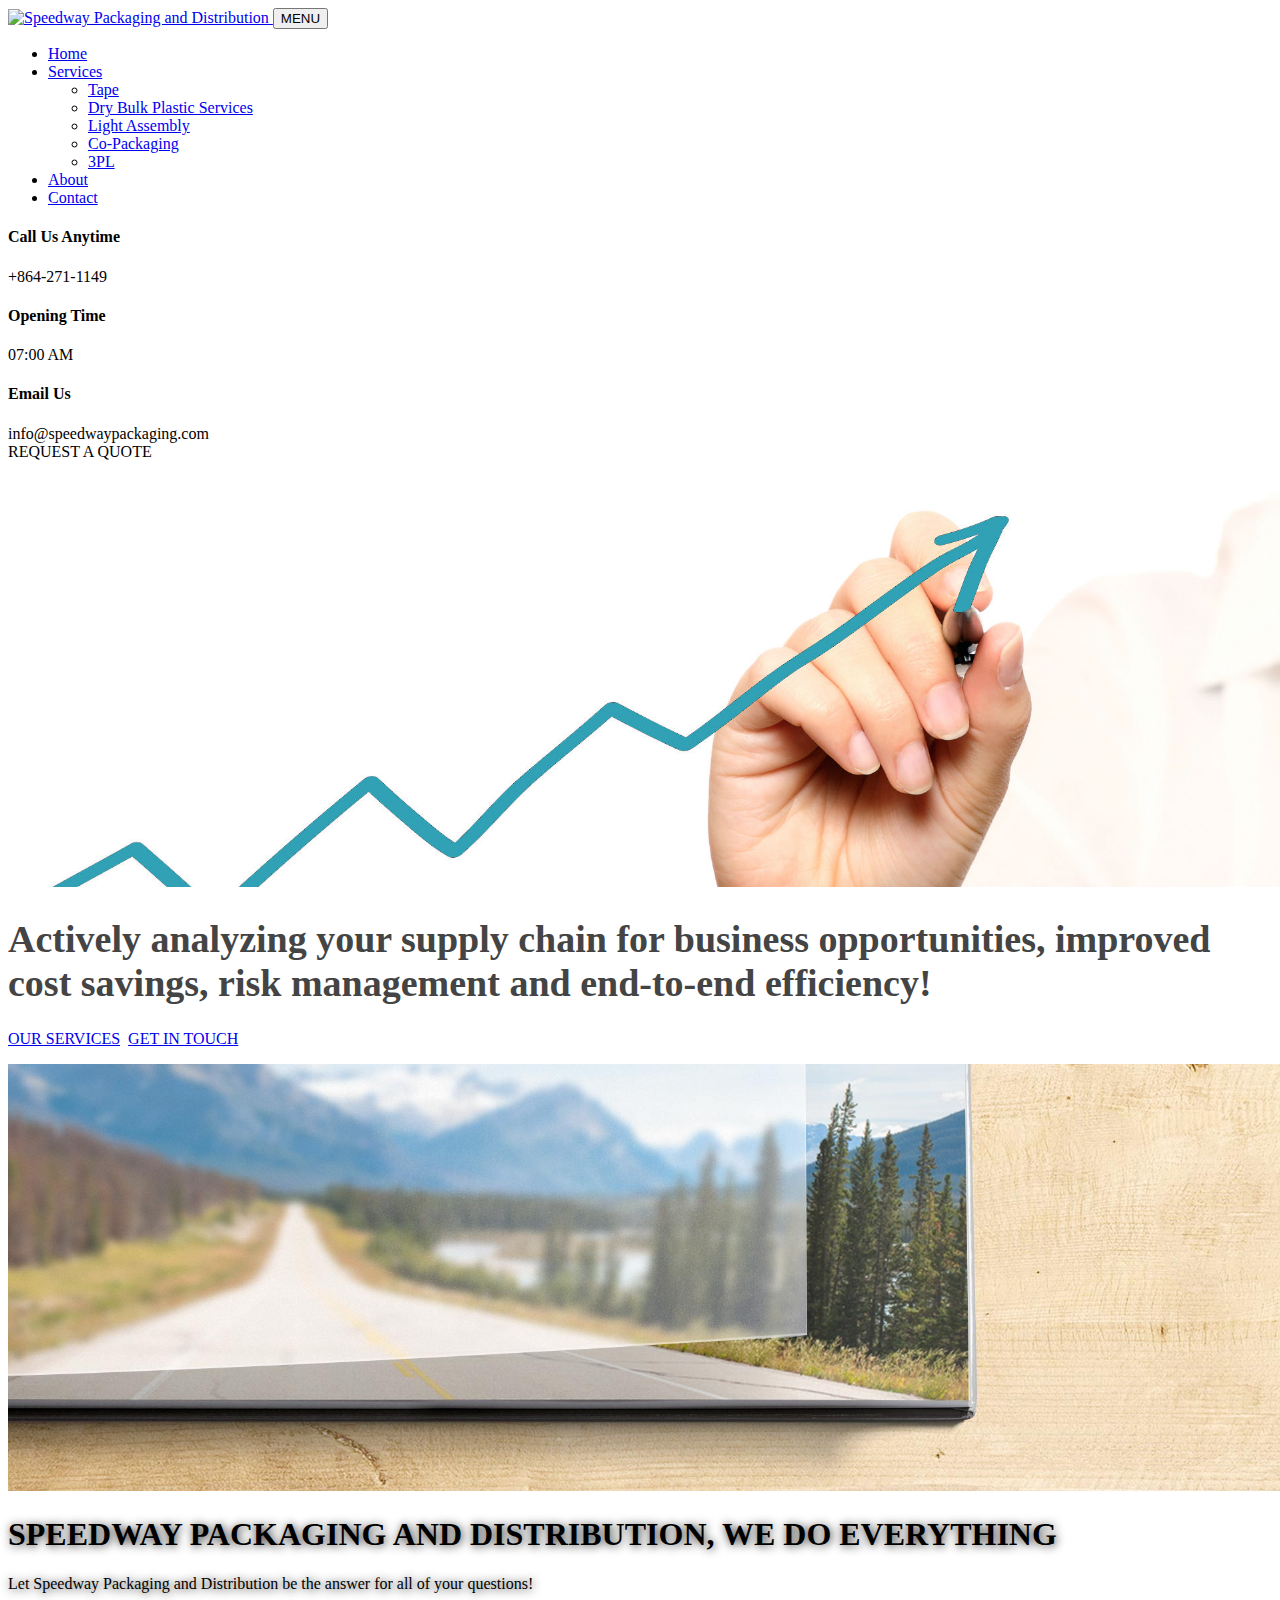
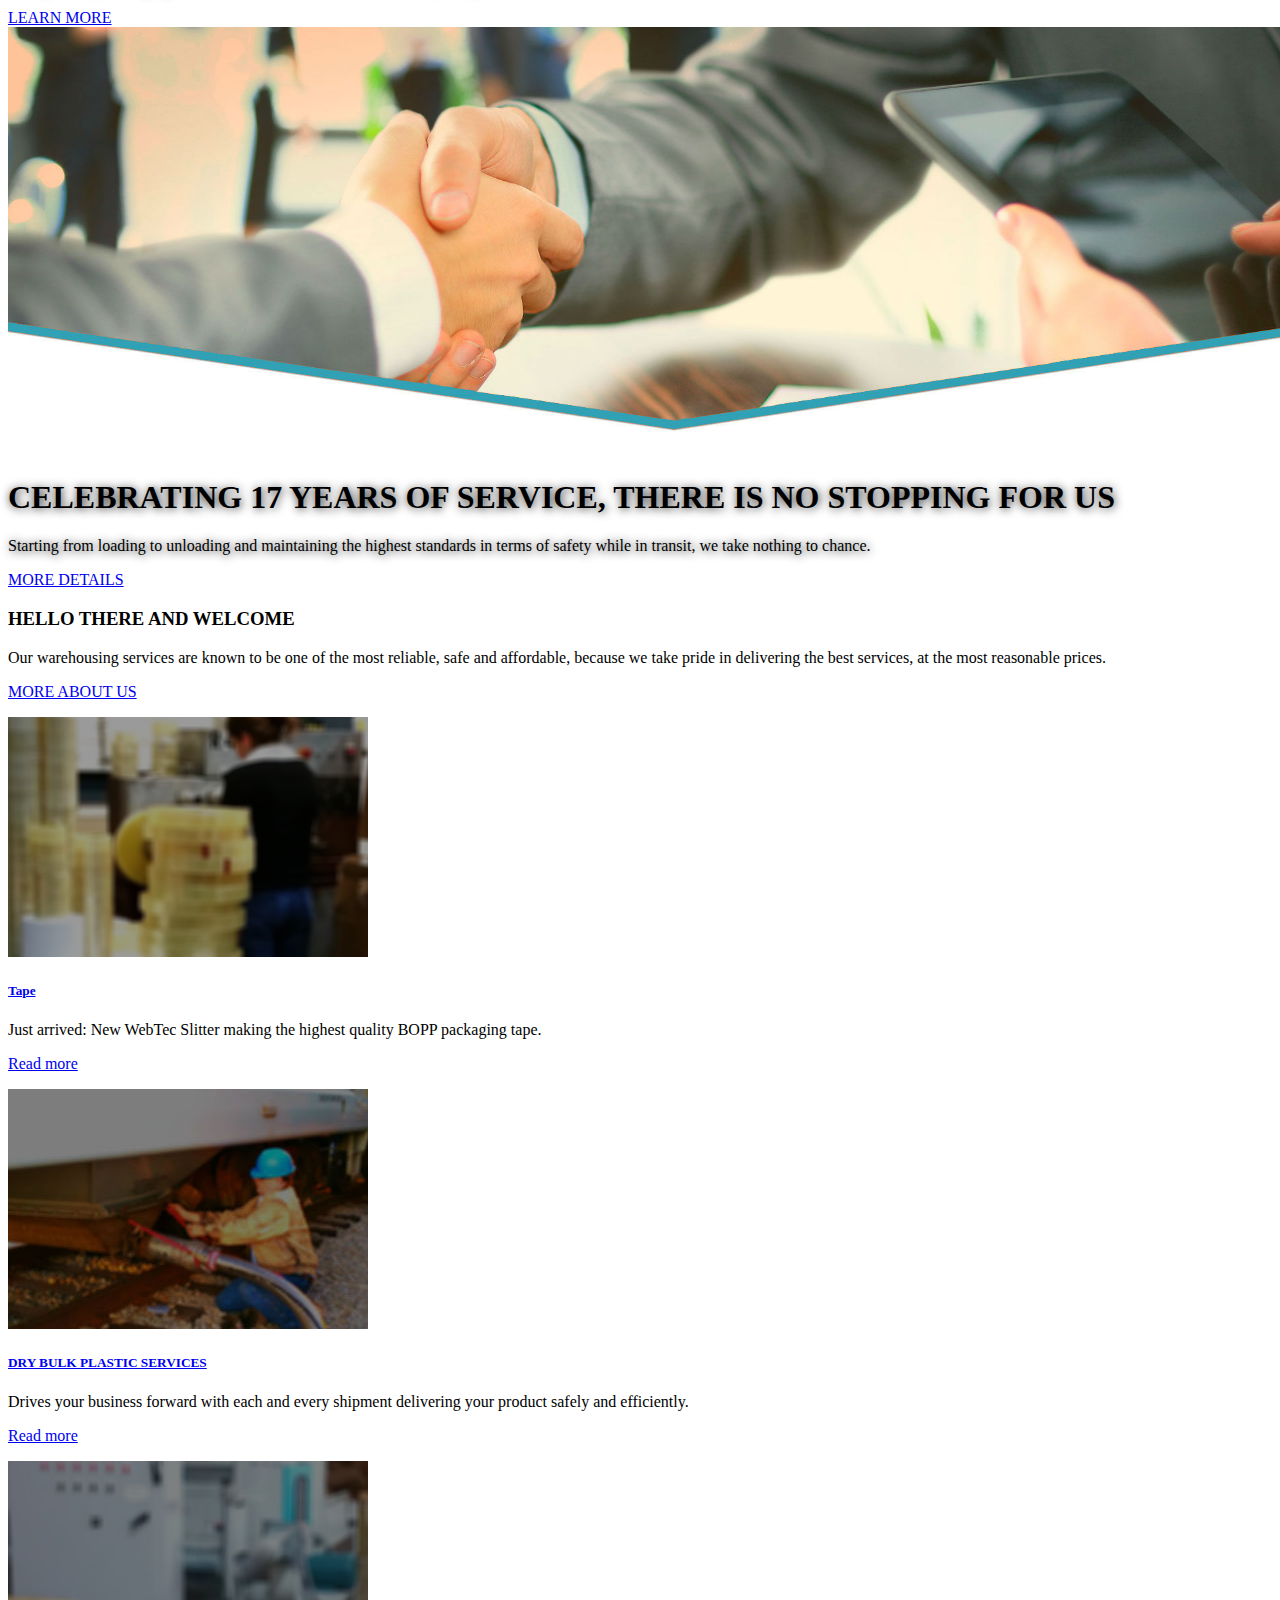
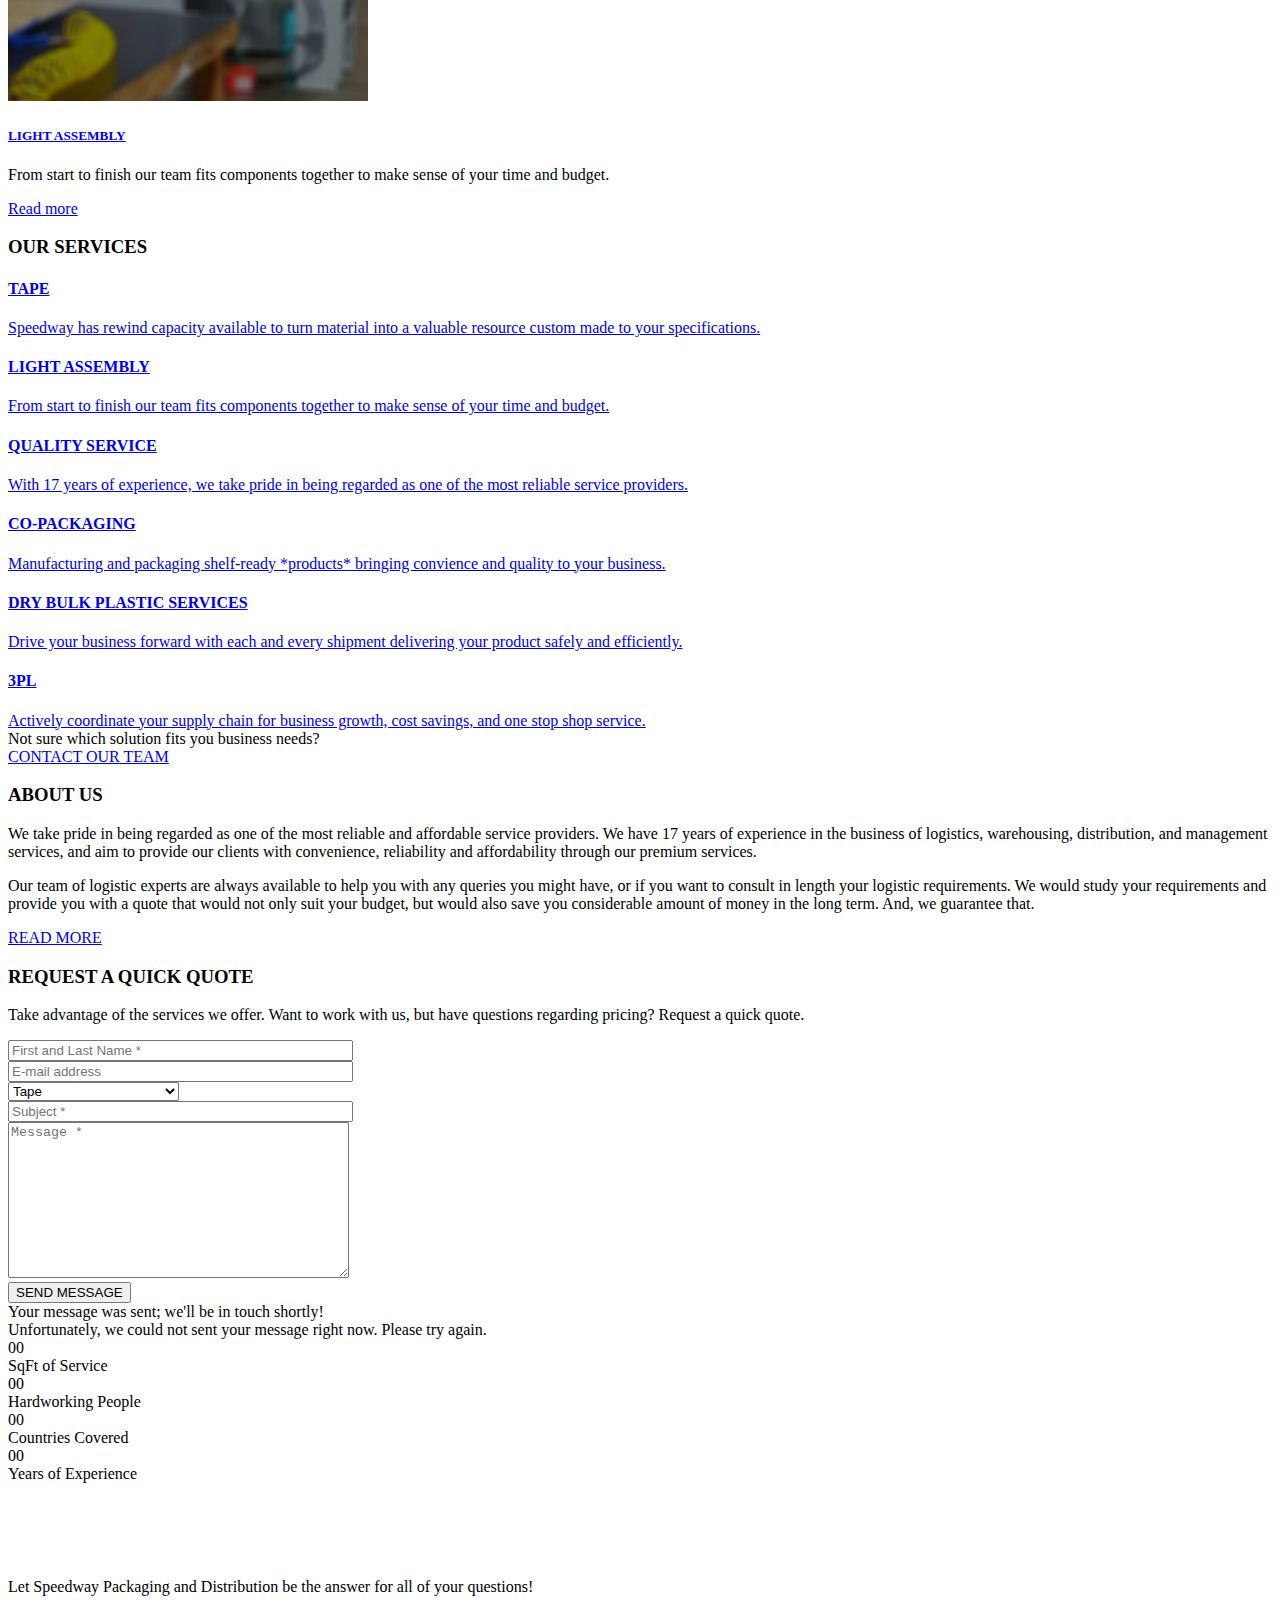
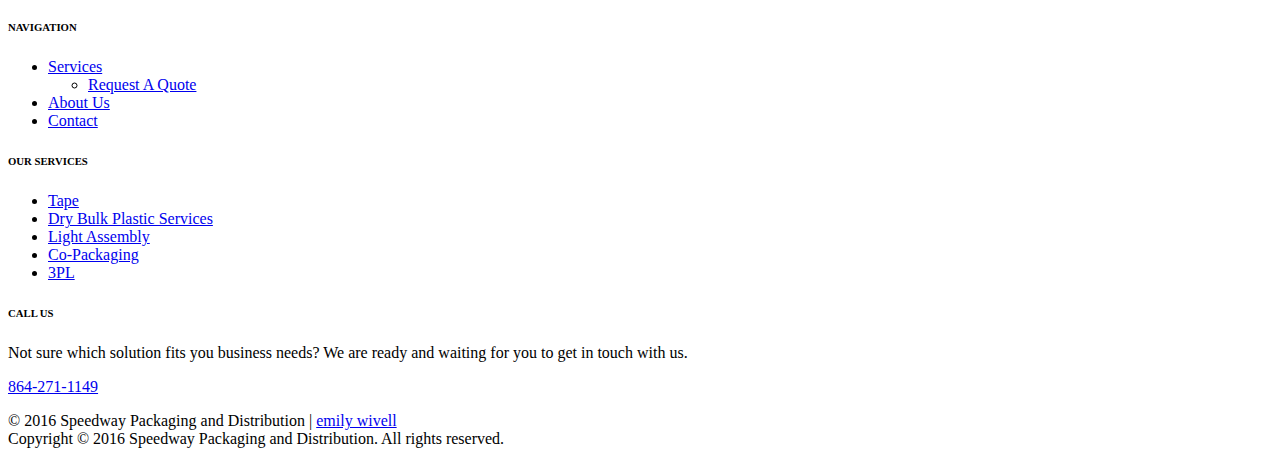
==== index.html @ 32e73dd8 "updates to content and image resizing" ====
<!DOCTYPE html>
<html lang="en">
<head>
    <meta charset="utf-8">
    <meta http-equiv="X-UA-Compatible" content="IE=edge">
    <meta name="viewport" content="width=device-width, initial-scale=1">

    <title>Speedway | Packaging and Distribution Center - South Carolina</title>

    <link href="css/style.css" rel="stylesheet">
	   <link href="css/magnific-popup.css" rel="stylesheet">
	    <link href="//fonts.googleapis.com/css?family=Roboto%3A400%2C700%7CSource+Sans+Pro%3A700%2C900&amp;subset=latin" rel="stylesheet">

	     <script src="js/modernizr.custom.24530.js" type="text/javascript"></script>

	      <link rel="shortcut icon" href="images/favicon-square.png">

<script>

	var mapMarkers = [
		{
			"id": "1",
			"title": "Speedway",
			"address": "1221 S Batesville Rd, Greer, SC 29650",
			"custompinimage": "images/map-marker.png"
		}
	]
	</script>

</head>
<body>

	<div class="boxed-container">
		<div class="header_container">
			<div class="container">
				<header class="header">
					<div class="header__logo">
						<a href="index.html">
							<img class="img-responsive" srcset="images/logo-icon.png" alt="Speedway Packaging and Distribution" src="images/logo-icon.png">
						</a>
						<button data-target="#cargopress-navbar-collapse" data-toggle="collapse" class="navbar-toggle" type="button">
							<span class="navbar-toggle__text">MENU</span>
							<span class="navbar-toggle__icon-bar">
								<span class="icon-bar"></span>
								<span class="icon-bar"></span>
								<span class="icon-bar"></span>
							</span>
						</button>
					</div>
					<div class="header__navigation">
						<nav class="collapse navbar-collapse" id="cargopress-navbar-collapse">
							<ul class="main-navigation js-main-nav js-dropdown">
                <li><a href="index.html">Home</a></li>
								<li class="menu-item-has-children">
									<a href="services-speedway-packaging-distribution-sc.html">Services</a>
									<ul role="menu" class="sub-menu">
										<li><a href="tape-services-speedway-packaging-distribution-sc.html">Tape</a></li>
										<li><a href="dry-bulk-plastic-services-speedway-packaging-distribution-sc.html">Dry Bulk Plastic Services</a></li>
										<li><a href="light-assembly-service-speedway-packaging-distribution-sc.html">Light Assembly</a></li>
										<li><a href="co-packaging-service-speedway-packaging-distribution-sc.html">Co-Packaging</a></li>
										<li><a href="3pl-service-speedway-packaging-distribution-sc.html">3PL</a></li>
									</ul>
								</li>
								<li><a href="about-us-speedway-packaging-distribution-sc.html">About</a></li>
								<li><a href="contact.html">Contact</a></li>
							</ul>
						</nav>
					</div>
					<div class="header__widgets">
						<div class="widget-icon-box">
							<div class="icon-box">
								<i class="fa fa-headphones"></i>
								<h4 class="icon-box__title">Call Us Anytime</h4>
								<span class="icon-box__subtitle">+864-271-1149</span>
							</div>
						</div>
						<div class="widget-icon-box">
							<div class="icon-box">
								<i class="fa fa-clock-o"></i>
								<h4 class="icon-box__title">Opening Time</h4>
								<span class="icon-box__subtitle">07:00 AM</span>
							</div>
						</div>
						<div class="widget-icon-box">
							<div class="icon-box">
								<i class="fa fa-envelope-o"></i>
								<h4 class="icon-box__title">Email Us</h4>
								<span class="icon-box__subtitle">info@speedwaypackaging.com</span>
							</div>
						</div>
						<a target="_self" class="btn btn-info" id="button_requestQuote">REQUEST A QUOTE</a>
					</div>
					<div class="header__navigation-widgets">
						<a target="_blank" href="https://www.facebook.com/" class="social-icons__link"><i class="fa fa-facebook"></i></a>
						<a target="_blank" href="https://twitter.com/" class="social-icons__link"><i class="fa fa-twitter"></i></a>
						<a target="_blank" href="https://www.youtube.com/" class="social-icons__link"><i class="fa fa-youtube"></i></a>
					</div>
				</header>
			</div>
		</div>

		<div class="jumbotron jumbotron--with-captions">
			<div data-interval="5000" data-ride="carousel" id="headerCarousel" class="carousel slide">
				<div class="carousel-inner">
					<div class="item">
						<img alt="SecondUNBEATABLE TRUCKING AND TRANSPORT SERVICES" sizes="100vw" srcset="images/logistics.jpg 1920w, images/logistics.jpg 425w" src="images/logistics.jpg">
						<div class="container">
							<div class="jumbotron-content">
								<div class="jumbotron-content__title">
									<h1 style="color:#444;font-size: 38px;">Actively analyzing your supply chain for business opportunities, improved cost savings, risk management and end-to-end efficiency!</h1>
								</div>
								<div class="jumbotron-content__description">
									<p class="p1">
										<!-- <span class="s1" style="text-shadow:1px 1px 10px #222;">Starting from loading to unloading and maintaining the highest standards in terms of safety while in transit, we take nothing to chance.</span> -->
									</p>
									<p>
										<a target="_self" href="services-speedway-packaging-distribution-sc.html" class="btn btn-primary">OUR SERVICES</a> &nbsp;<a target="_self" href="contact.html" class="btn btn-primary">GET IN TOUCH</a>
									</p>
									<div class="w69b-screencastify-mouse"></div>
								</div>
							</div>
						</div>
					</div>

					<div class="item">
						<img alt="CRANE TO TRAIN, WE DO EVERYTHING" sizes="100vw" srcset="images/backgroundoption3.jpg 1920w, images/backgroundoption3.jpg 425w" src="images/backgroundoption3.jpg">
						<div class="container">
							<div class="jumbotron-content">
								<div class="jumbotron-content__title">
									<h1 style="text-shadow:1px 1px 10px #222;">SPEEDWAY PACKAGING AND DISTRIBUTION, WE DO EVERYTHING</h1>
								</div>
								<div class="jumbotron-content__description">
									<p class="p1">
										<span class="s1" style="text-shadow:1px 1px 10px #222;">Let Speedway Packaging and Distribution be the answer for all of your questions!</span>
									</p>
									<a target="_self" href="about-us-speedway-packaging-distribution-sc.html" class="btn btn-primary">LEARN MORE</a>
									<div class="w69b-screencastify-mouse"></div>
								</div>
							</div>
						</div>
					</div>

					<div class="item active">
						<img alt="FirstGROUND OR AIR, THERE IS NO STOPPING FOR US" sizes="100vw" srcset="images/handshake-homepage.jpg 1920w, images/handshake-homepage.jpg 425w" src="images/handshake-homepage.jpg">
						<div class="container">
							<div class="jumbotron-content">
								<div class="jumbotron-content__title">
									<h1 style="text-shadow:1px 1px 10px #222;">CELEBRATING 17 YEARS OF SERVICE, THERE IS NO STOPPING FOR US</h1>
								</div>
								<div class="jumbotron-content__description">
									<p class="p1">
										<span class="s1" style="text-shadow:1px 1px 10px #222;">Starting from loading to unloading and maintaining the highest standards in terms of safety while in transit, we take nothing to chance.</span>
									</p>
									<a target="_self" href="about-us-speedway-packaging-distribution-sc.html" class="btn btn-primary">MORE DETAILS</a>
									<div class="w69b-screencastify-mouse"></div>
								</div>
							</div>
						</div>
					</div>
				</div>

				<div class="container">
					<a data-slide="prev" role="button" href="#headerCarousel" class="left jumbotron__control">
						<i class="fa  fa-caret-left"></i>
					</a>
					<a data-slide="next" role="button" href="#headerCarousel" class="right jumbotron__control">
						<i class="fa  fa-caret-right"></i>
					</a>
				</div>
			</div>
		</div>

		<div class="container" role="main">
			<div class="row jumbotron-overlap first">
				<div class="col-sm-3">
					<div class="featured-widget">
						<h3 class="widget-title">HELLO THERE AND WELCOME</h3>
						<p>
							Our warehousing services are known to be one of the most reliable, safe and affordable, because we take pride in delivering the best services, at the most reasonable prices.
						</p>
						<p>
							<a class="read-more" href="about-us-speedway-packaging-distribution-sc.html">MORE ABOUT US</a>
						</p>
					</div>
				</div>

				<div class="col-sm-3">
					<a href="tape-services-speedway-packaging-distribution-sc.html">
						<img alt="Tape" class="post-image" sizes="(min-width: 781px) 360px, calc(100vw - 30px)" srcset="images/Tape-dark-360X240.png 360w, images/Tape-dark-848X480.png 848w" src="images/Tape-dark-360X240.png">
					</a>
					<h5 class="page-box__title"><a href="tape-services-speedway-packaging-distribution-sc.html">Tape</a></h5>
					<p>
						 Just arrived:&nbsp;New WebTec Slitter making the highest quality BOPP packaging tape. <!--or if you want to consult in length your logistic requirements. We would study your requirements and provide you with a quote that would not only suit your … -->
					</p>
					<p>
						<a class="read-more" href="tape-services-speedway-packaging-distribution-sc.html">Read more</a>
					</p>
				</div>

				<div class="col-sm-3">
					<a href="dry-bulk-plastic-services-speedway-packaging-distribution-sc.html">
						<img alt="Logistic Service" class="post-image" sizes="(min-width: 781px) 360px, calc(100vw - 30px)" srcset="images/drybulk-dark-360X240.jpg 360w, images/drybulk-dark-848X480.jpg 848w" src="images/drybulk-dark-360X240.jpg">
					</a>
					<h5 class="page-box__title"><a href="dry-bulk-plastic-services-speedway-packaging-distribution-sc.html">DRY BULK PLASTIC SERVICES</a></h5>
					<p>
            Drives your business forward with each and every shipment delivering your product safely and efficiently.
						<!-- We provide logistic services in the nation, whether it is freight transportation, supply chain solutions, warehousing and distribution, customer resource area services, customs, security and insurance, temperature controlled logistics, industry … -->
					</p>
					<p>
						<a class="read-more" href="dry-bulk-plastic-services-speedway-packaging-distribution-sc.html">Read more</a>
					</p>
				</div>

				<div class="col-sm-3">
					<a href="light-assembly-service-speedway-packaging-distribution-sc.html">
						<img alt="Light Assembly" class="post-image" sizes="(min-width: 781px) 360px, calc(100vw - 30px)" srcset="images/assembly-360X240.png 360w, images/assembly-848X480.png 848w" src="images/assembly-360X240.png">
					</a>
					<h5 class="page-box__title"><a href="light-assembly-service-speedway-packaging-distribution-sc.html">LIGHT ASSEMBLY</a></h5>
					<p>
            From start to finish our team fits components together to make sense of your time and budget.
						<!-- We take pride in catering to a broad range of clientele throughout the country with our warehousing services, which is comprehensive, reliable and flexible &ndash; qualities that are essential to help businesses in this market. Our experienced experts … -->
					</p>
					<p>
						<a class="read-more" href="light-assembly-service-speedway-packaging-distribution-sc.html">Read more</a>
					</p>
				</div>
			</div>

			<div class="row">
				<div class="col-sm-12">
					<h3 class="widget-title big lined">
						<span>OUR SERVICES</span>
					</h3>
				</div>
			</div>

			<div class="row">
				<div class="col-sm-4">
					<div class="widget_pw_icon_box margin-bottom-30">
						<a target="_self" href="tape-services-speedway-packaging-distribution-sc.html" class="icon-box">
							<i class="fa fa-dropbox"></i>
							<h4 class="icon-box__title">TAPE</h4>
              <span class="icon-box__subtitle">Speedway has rewind capacity available to turn material into a valuable resource custom made to your specifications.</span>
							<!-- <span class="icon-box__subtitle">We can package and store your things.</span> -->
						</a>
					</div>

					<div class="widget_pw_icon_box margin-bottom-30">
						<a target="_self" href="light-assembly-service-speedway-packaging-distribution-sc.html" class="icon-box">
							<i class="fa fa-archive"></i>
							<h4 class="icon-box__title">LIGHT ASSEMBLY</h4>
              <span class="icon-box__subtitle">From start to finish our team fits components together to make sense of your time and budget.</span>
						</a>
					</div>
				</div>

				<div class="col-sm-4">
					<div class="widget_pw_icon_box margin-bottom-30">
						<a target="_self" href="services-speedway-packaging-distribution-sc.html" class="icon-box">
							<i class="fa fa-truck"></i>
							<h4 class="icon-box__title">QUALITY SERVICE</h4>
              <span class="icon-box__subtitle">With 17 years of experience, we take pride in being regarded as one of the most reliable service providers.</span>
              <!-- <span class="icon-box__subtitle">We have top notch security and loads of space. Store your stuff at our warehouse.</span> -->
							<!-- <span class="icon-box__subtitle">Let us transport your things from point A to point B fast and securely. </span> -->
						</a>
					</div>

					<div class="widget widget_pw_icon_box margin-bottom-30">
						<a target="_self" href="co-packaging-service-speedway-packaging-distribution-sc.html" class="icon-box">
							<i class="fa fa-home"></i>
							<h4 class="icon-box__title">CO-PACKAGING</h4>
              <span class="icon-box__subtitle">Manufacturing and packaging shelf-ready *products* bringing convience and quality to your business. </span>
							<!-- <span class="icon-box__subtitle">Do you need something delivered? We are what you are looking for! </span> -->
						</a>
					</div>
				</div>

				<div class="col-sm-4">
					<div class="widget_pw_icon_box margin-bottom-30">
						<a target="_self" href="dry-bulk-plastic-services-speedway-packaging-distribution-sc.html" class="icon-box">
							<i class="fa fa-globe"></i>
							<h4 class="icon-box__title">DRY BULK PLASTIC SERVICES</h4>
							<span class="icon-box__subtitle">Drive your business forward with each and every shipment delivering your product safely and efficiently. </span>
						</a>
					</div>

					<div class="widget_pw_icon_box margin-bottom-30">
						<a target="_self" href="3pl-service-speedway-packaging-distribution-sc.html" class="icon-box">
							<i class="fa fa-road"></i>
							<h4 class="icon-box__title">3PL</h4>
							<span class="icon-box__subtitle">Actively coordinate your supply chain for business growth, cost savings, and one stop shop service.</span>
						</a>
					</div>
				</div>
			</div>
		</div>

		<div class="cta margin-bottom-60">
			<div class="container">
				<div class="row">
					<div class="col-md-12">
						<div class="call-to-action">
							<div class="call-to-action__text">
								Not sure which solution fits you business needs?
							</div>
							<div class="call-to-action__button">
                <a href="contact.html" class="btn btn-primary">CONTACT OUR TEAM</a>
								<!-- <a target="_blank" href="contact.html" class="btn btn-primary">CONTACT OUR TEAM</a> -->
							</div>
						</div>
					</div>
				</div>
			</div>
		</div>

		<!-- <div class="news">
			<div class="container">
				<div class="row">
					<div class="col-sm-4 margin-bottom-30">
						<div class="widget_pw_latest_news">
							<a class="latest-news" href="article.html">
								<div class="latest-news__date">
									<div class="latest-news__date__month">May</div>
									<div class="latest-news__date__day">6</div>
								</div>
								<img alt="Why choose our warehousing service?" class="wp-post-image" sizes="(min-width: 781px) 360px, calc(100vw - 30px)" srcset="images/placeholders/360x204.png 360w, images/placeholders/848x480.png 848w" src="images/placeholders/360x204.png">
								<div class="latest-news__content">
									<h4 class="latest-news__title">Why choose our warehousing service?</h4>
									<div class="latest-news__author">By Jaka Smid</div>
								</div>
							</a>
						</div>
					</div>

					<div class="col-sm-4 margin-bottom-30">
						<div class="widget_pw_latest_news">
							<a class="latest-news" href="article.html">
								<div class="latest-news__date">
									<div class="latest-news__date__month">May</div>
									<div class="latest-news__date__day">6</div>
								</div>
								<img alt="Top benefits of hiring our trucking service" class="wp-post-image" sizes="(min-width: 781px) 360px, calc(100vw - 30px)" srcset="images/placeholders/360x204.png 360w, images/placeholders/848x480.png 848w" src="images/placeholders/360x204.png">
								<div class="latest-news__content">
									<h4 class="latest-news__title">Top benefits of hiring our trucking service</h4>
									<div class="latest-news__author">By Jaka Smid</div>
								</div>
							</a>
						</div>
					</div>

					<div class="col-sm-4 margin-bottom-30">
						<div class="widget_pw_latest_news">
							<a class="latest-news  latest-news--inline" href="https://demo.proteusthemes.com/cargopress/2015/05/06/logistic-service-providers-would-understand-your-business/">
								<div class="latest-news__content">
									<h4 class="latest-news__title">Logistic service providers would understand your business</h4>
									<div class="latest-news__author">By Jaka Smid</div>
								</div>
							</a>
							<a class="latest-news  latest-news--inline" href="https://demo.proteusthemes.com/cargopress/2015/05/06/our-trucking-service-ensures-you-best-quality-services-at-all-times/">
								<div class="latest-news__content">
									<h4 class="latest-news__title">Our trucking service ensures you best quality services at all times</h4>
									<div class="latest-news__author">By Jaka Smid</div>
								</div>
							</a>
							<a class="latest-news  latest-news--inline" href="https://demo.proteusthemes.com/cargopress/2015/05/06/we-are-experienced-and-expert-in-the-business-of-logistics/">
								<div class="latest-news__content">
									<h4 class="latest-news__title">We are experienced and expert in the business of logistics</h4>
									<div class="latest-news__author">By Jaka Smid</div>
								</div>
							</a>
							<a class="latest-news  latest-news--more-news" href="https://demo.proteusthemes.com/cargopress/news/">
								More news
							</a>
						</div>
					</div>
				</div>
			</div>
		</div> -->

		<!-- <div class="values margin-bottom-60">
			<div class="container">
				<div class="col-sm-8 col-sm-offset-2">
					<h3>OUR CORE VALUES</h3>
					<p class="text-center">
						<span>WRITTEN BY CARGOPRESS CEO</span>
					</p>
					<hr class="hr-quote">
					<p class="text-center">
						Core values are the fundamental beliefs of a person or organization. The core values are the guiding principles that t dictate behavior and action. Core values can help people to know what is right from wrong, they can help companies to determine if they are on the right path and fulfilling their business goals; and they create an unwavering and unchanging guide. There are many different types of core values and many different examples of core values depending upon the context.
					</p>
					<p class="text-center">
						<img alt="signature" src="images/signature.png">
					</p>
				</div>
			</div>
		</div> -->

		<div class="container">
			<div class="row margin-bottom-60">
				<div class="col-sm-6">
					<h3 class="widget-title big lined">
						<span>ABOUT US</span>
					</h3>
					<p>
						We take pride in being regarded as one of the most reliable and affordable service providers. We have 17 years of experience in the business of logistics, warehousing, distribution, and management services, and aim to provide our clients with convenience, reliability and affordability through our premium services.
					</p>
					<p>
						Our team of logistic experts are always available to help you with any queries you might have, or if you want to consult in length your logistic requirements. We would study your requirements and provide you with a quote that would not only suit your budget, but would also save you considerable amount of money in the long term. And, we guarantee that.
					</p>
					<p>
						<a href="about-us-speedway-packaging-distribution-sc.html" class="read-more">READ MORE</a>
					</p>
				</div>

				<div class="col-sm-6" id="quickQuoteForm_wrapper">
					<div class="featured-widget">
						<h3 class="widget-title">
							REQUEST A QUICK QUOTE
						</h3>
						<p>
              Take advantage of the services we offer.  Want to work with us, but have questions regarding pricing?  Request a quick quote.
						</p>
						<form data-toggle="validator" method="post" action="form.php" id="quickQuoteForm" class="aSubmit">
							<div style="display:none"><input type="text" name="maximus" value=""></div>
							<input type="hidden" name="subject" value="CargoPress: Quick Quote Request">
							<div class="contact-form-small">
								<div class="row">
									<div class="col-xs-12  col-md-6">
										<div class="form-group">
											<input type="text" placeholder="First and Last Name *" aria-invalid="false" aria-required="true" size="40" value="" name="name" required>
										</div>
										<div class="form-group">
											<input type="email" placeholder="E-mail address" aria-invalid="false" aria-required="true" size="40" value="" name="email" required>
										</div>
										<select aria-invalid="false" name="service">
											<option value="Tape">Tape</option>
											<option value="Dry Bulk Plastic Services">Dry Bulk Plastic Services</option>
											<option value="Light Assembly">Light Assembly</option>
											<option value="Co-Packaging">Co-Packaging</option>
                      <option value="3PL">3PL</option>
											<option value="Other">Other</option>
										</select>
									</div>
									<div class="col-xs-12  col-md-6">
										<div class="form-group">
											<input type="text" placeholder="Subject *" aria-invalid="false" aria-required="true" size="40" value="" name="subject" required>
										</div>
										<div class="form-group">
											<textarea placeholder="Message *" aria-invalid="false" rows="10" cols="40" name="message" required></textarea>
										</div>
									</div>
									<div class="col-xs-12  col-md-12">
										<input type="submit" class="btn btn-primary pull-right" value="SEND MESSAGE">
										<img class="ajax-loader" id="loader" src="images/ajax-loader.gif" alt="Sending ..." style="display:none;">
									</div>
								</div>
								<div class="response success">Your message was sent; we'll be in touch shortly!</div>
								<div class="response error">Unfortunately, we could not sent your message right now. Please try again.</div>
							</div>
						</form>
					</div>
				</div>
			</div>

			<!-- <div class="row margin-bottom-60">
				<div class="col-sm-6">
					<div class="widget_black-studio-tinymce">
						<h3 class="widget-title lined big">
							<span>FLEET GALLERY</span>
						</h3>
						<div class="gallery gallery-columns-3 gallery-size-medium">
							<figure class="gallery-item">
								<a href="images/placeholders/848x480.png">
									<img alt="placeholder" src="images/placeholders/300x170.png">
								</a>
							</figure>
							<figure class="gallery-item">
								<a href="images/placeholders/848x480.png">
									<img alt="placeholder" src="images/placeholders/300x170.png">
								</a>
							</figure>
							<figure class="gallery-item">
								<a href="images/placeholders/848x480.png">
									<img alt="placeholder" src="images/placeholders/300x170.png">
								</a>
							</figure>
							<figure class="gallery-item">
								<a href="images/placeholders/848x480.png">
									<img alt="placeholder" src="images/placeholders/300x170.png">
								</a>
							</figure>
							<figure class="gallery-item">
								<a href="images/placeholders/848x480.png">
									<img alt="placeholder" src="images/placeholders/300x170.png">
								</a>
							</figure>
							<figure class="gallery-item">
								<a href="images/placeholders/848x480.png">
									<img alt="placeholder" src="images/placeholders/300x170.png">
								</a>
							</figure>
						</div>
					</div>
				</div>

				<div class="col-sm-6">
					<h3 class="widget-title lined big">
						<span>FAQ</span>
					</h3>
					<h4>
						<a target="_blank" href="faq.html" class="dark-link">HOW MANY TIMES DO I HAVE TO TELL YOU A FEW DIFFERENT WAYS?</a>
					</h4>
					<hr>
					<h4>
						<a target="_blank" href="faq.html" class="dark-link">WHAT IS DO I HAVE TO TELL YOU A FEW LOREM?</a>
					</h4>
					<hr>
					<h4>
						<a target="_blank" href="faq.html" class="dark-link">HOW MANY DO I HAVE TO TELL YOU HAVE A?</a>
					</h4>
					<hr>
					<p>
						<a href="faq.html" class="read-more">MORE QUESTIONS</a>
					</p>
				</div>
			</div> -->

		</div>

		<!-- <div class="testimonials">
			<div class="container">
				<div class="row margin-bottom-60">
					<div class="col-sm-12">
						<div class="testimonial">
							<h3 class="widget-title lined big">
								<span>TESTIMONIALS</span>
							</h3>
							<div class="testimonial__carousel">
								<a data-slide="prev" href="#testimonalCarousel" class="testimonial__carousel--left">
									<i aria-hidden="true" class="fa fa-caret-left"></i>
									<span role="button" class="sr-only">Next</span>
								</a>
								<a data-slide="next" href="#testimonalCarousel" class="testimonial__carousel--right">
									<i aria-hidden="true" class="fa fa-caret-right"></i>
									<span role="button" class="sr-only">Previous</span>
								</a>
							</div>

							<div data-interval="false" data-ride="carousel" class="carousel slide" id="testimonalCarousel">
								<div role="listbox" class="carousel-inner">
									<div class="item">
										<div class="row">
											<div class="col-xs-12  col-sm-6">
												<blockquote>
													<p class="testimonial__quote">
														But I must explain to you how all this mistakn idea of denouncing pleasure and praising pain was born and I will give you a complete of the system, and expound the actual teaings of the great explorer idea.
													</p>
													<cite class="testimonial__author">
														Frank Martin<span class="testimonial__author-description">, Transporter</span>
													</cite>
												</blockquote>
											</div>
											<div class="col-xs-12  col-sm-6">
												<blockquote>
													<p class="testimonial__quote">
														But I must explain to you how all this mistakn idea of denouncing pleasure and praising pain was born and I will give you a complete of the system, and expound the actual teaings of the great explorer idea.
													</p>
													<cite class="testimonial__author">
														Martin Frank<span class="testimonial__author-description">, Transporter</span>
													</cite>
												</blockquote>
											</div>
										</div>
									</div>

									<div class="item active">
										<div class="row">
											<div class="col-xs-12  col-sm-6">
												<blockquote>
													<p class="testimonial__quote">
														But I must explain to you how all this mistakn idea of denouncing pleasure and praising pain was born and I will give you a complete of the system, and expound the actual teaings of the great explorer idea.
													</p>
													<cite class="testimonial__author">
														Frank Martin<span class="testimonial__author-description">, Transporter</span>
													</cite>
												</blockquote>
											</div>
											<div class="col-xs-12  col-sm-6">
												<blockquote>
													<p class="testimonial__quote">
														But I must explain to you how all this mistakn idea of denouncing pleasure and praising pain was born and I will give you a complete of the system, and expound the actual teaings of the great explorer idea.
													</p>
													<cite class="testimonial__author">
														Martin Frank<span class="testimonial__author-description">, Transporter</span>
													</cite>
												</blockquote>
											</div>
										</div>
									</div>
								</div>
							</div>
						</div>
					</div>
				</div>
			</div>
		</div> -->

		<div class="map margin-bottom-60">
      <div data-type="roadmap" data-zoom="7" data-markers='[{"id":"1","title":"Speedway","address": "1221 S Batesville Rd, Greer, SC 29650","custompinimage": "images/map-marker.png"}]' class="simple-map js-where-we-are"></div>
    </div>

		<!-- <div class="container">
			<div class="row margin-bottom-60">
				<div class="col-sm-12">
					<div class="widget_text">
						<h3 class="widget-title lined big">
							<span>OUR PARTNERS</span>
						</h3>
						<div class="logo-panel">
							<div class="row">
								<div class="col-xs-12  col-sm-2">
									<a href="#"><img alt="Client" src="images/placeholders/208x98.png"></a>
								</div>
								<div class="col-xs-12  col-sm-2">
									<a href="#"><img alt="Client" src="images/placeholders/208x98.png"></a>
								</div>
								<div class="col-xs-12  col-sm-2">
									<a href="#"><img alt="Client" src="images/placeholders/208x98.png"></a>
								</div>
								<div class="col-xs-12  col-sm-2">
									<a href="#"><img alt="Client" src="images/placeholders/208x98.png"></a>
								</div>
								<div class="col-xs-12  col-sm-2">
									<a href="#"><img alt="Client" src="images/placeholders/208x98.png"></a>
								</div>
								<div class="col-xs-12  col-sm-2">
									<a href="#"><img alt="Client" src="images/placeholders/208x98.png"></a>
								</div>
							</div>
						</div>
					</div>
				</div>
			</div>
		</div> -->

		<div class="counters">
			<div class="container">
				 <div  class="widget_pw_number-counter panel-first-child panel-last-child">
					 <div data-speed="1000" class="widget-number-counters">
						 <div class="number-counter">
							 <i class="number-counter__icon fa fa-building-o"></i>
							 <div data-to="120500" class="number-counter__number js-number">00</div>
							 <div class="number-counter__title">SqFt of Service</div>
				 		 </div>
				 		 <div class="number-counter">
							 <i class="number-counter__icon fa fa-users"></i>
				 	 		 <div data-to="20" class="number-counter__number js-number">00</div>
				 	 		 <div class="number-counter__title">Hardworking People</div>
				 		 </div>
				 		 <div class="number-counter">
							 <i class="number-counter__icon fa fa-globe"></i>
					   		 <div data-to="1" class="number-counter__number js-number">00</div>
				 	 		 <div class="number-counter__title">Countries Covered</div>
				 		 </div>
				 		 <div class="number-counter">
							 <i class="number-counter__icon fa fa-users"></i>
				 	   		 <div data-to="17" class="number-counter__number js-number">00</div>
				 	   		 <div class="number-counter__title">Years of Experience</div>
						 </div>
					 </div>
				 </div>
			</div>
		</div>

    <footer class="footer">
			<div class="footer-top">
				<div class="container">
					<div class="row">
						<div class="col-xs-12 col-md-4">
              <h4 style="color:#fff;">
                <span style="border-bottom:1px solid #fff;line-height: 30px;">Our Mission</span>
                <br>
                <span style="line-height:22px;">"SATISFY OUR CUSTOMERS AND CONTINUOUSLY IMPROVE."</span>
              </h4>
              <p>
                Let Speedway Packaging and Distribution be the answer for all of your questions!
              </p>
							<p>
								<a target="_blank" href="https://www.facebook.com/" class="icon-container icon-container--square">
									<span class="fa fa-facebook"></span>
								</a>
								<a target="_blank" href="https://twitter.com/" class="icon-container icon-container--square">
									<span class="fa fa-twitter"></span>
								</a>
								<a target="_blank" href="https://www.youtube.com/" class="icon-container icon-container--square">
									<span class="fa fa-youtube-play"></span>
								</a>
							</p>
						</div>

						<div class="col-xs-12 col-md-2">
							<div class="widget_nav_menu">
								<h6 class="footer-top__headings">NAVIGATION</h6>
								<ul>
									<li>
										<a href="services-speedway-packaging-distribution-sc.html">Services</a>
										<ul class="sub-menu">
											<li>
												<a href="#quickQuoteForm_wrapper">Request A Quote</a>
											</li>
										</ul>
									</li>
									<li>
										<a href="about-us-speedway-packaging-distribution-sc.html">About Us</a>
									</li>
									<li>
										<a href="contact.html">Contact</a>
									</li>
								</ul>
							</div>
						</div>

						<div class="col-xs-12 col-md-2">
							<div class="widget_nav_menu">
								<h6 class="footer-top__headings">OUR SERVICES</h6>
								<ul>
									<li>
										<a href="tape-services-speedway-packaging-distribution-sc.html">Tape</a>
									</li>
									<li>
										<a href="dry-bulk-plastic-services-speedway-packaging-distribution-sc.html">Dry Bulk Plastic Services</a>
									</li>
									<li>
										<a href="light-assembly-service-speedway-packaging-distribution-sc.html">Light Assembly</a>
									</li>
									<li>
										<a href="co-packaging-service-speedway-packaging-distribution-sc.html">Co-Packaging</a>
									</li>
									<li>
										<a href="3pl-service-speedway-packaging-distribution-sc.html">3PL</a>
									</li>
								</ul>
							</div>
						</div>

						<div class="col-xs-12 col-md-4">
							<h6 class="footer-top__headings">CALL US</h6>
							<p>
								Not sure which solution fits you business needs?  We are ready and waiting for you to get in touch with us.
							</p>
							<p>
								<a href="tel:864-271-1149" class="btn btn-info">864-271-1149</a>
							</p>
						</div>
					</div>
				</div>
			</div>

			<div class="footer-bottom">
				<div class="container">
					<div class="footer-bottom__left">
						&copy; 2016 Speedway Packaging and Distribution | <a href="https://emilywivell.com/">emily wivell</a>
					</div>

					<div class="footer-bottom__right">
						Copyright &copy; 2016 Speedway Packaging and Distribution. All rights reserved.
					</div>
				</div>
			</div>
		</footer>
	</div>

	<script src="js/jquery-2.1.4.min.js" type="text/javascript"></script>
	<script src="js/bootstrap/carousel.js"></script>
	<script src="js/bootstrap/transition.js"></script>
	<script src="js/bootstrap/button.js"></script>
	<script src="js/bootstrap/collapse.js"></script>
	<script src="js/bootstrap/validator.js"></script>
	<script src="js/underscore.js"></script>
  <script src="js/NumberCounter.js"></script>
  <script src="https://maps.google.com/maps/api/js?"></script>
  <script src="js/SimpleMap.js"></script>
  <script src="js/custom.js"></script>

</body>
</html>
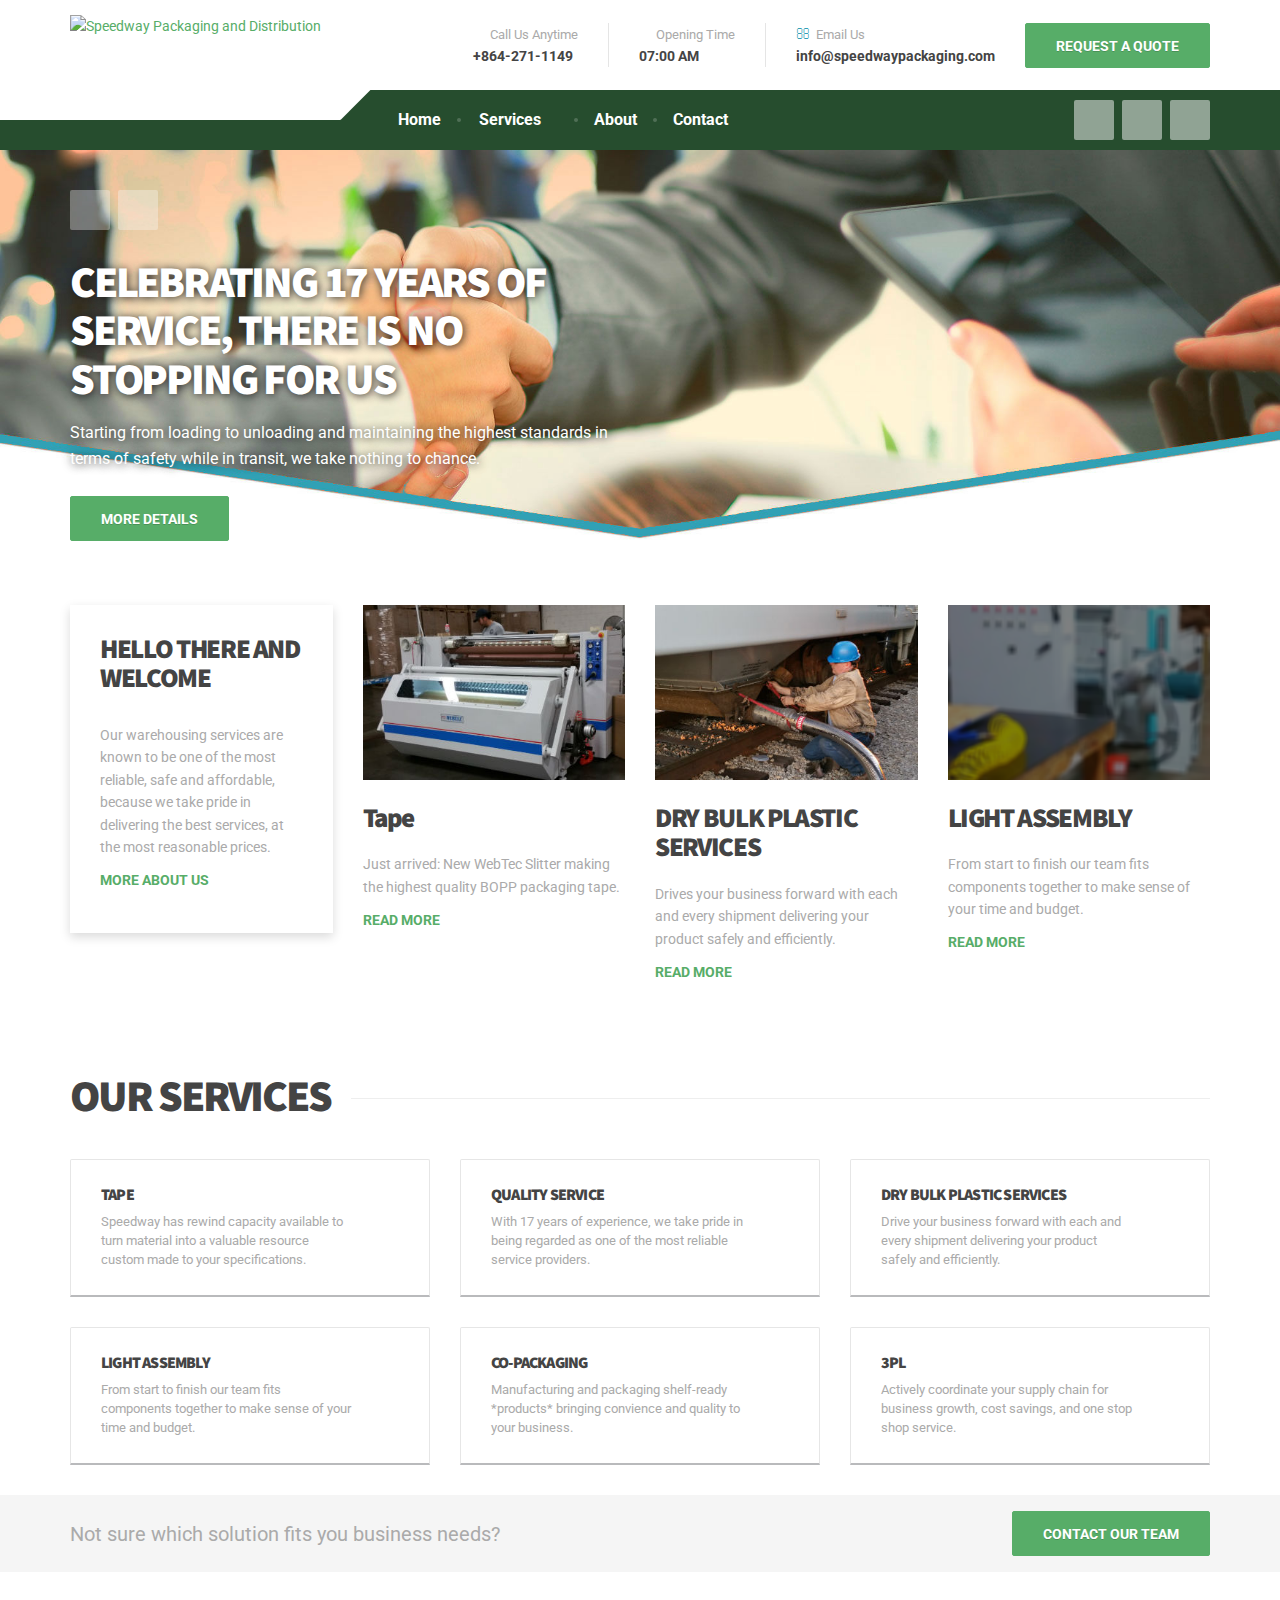
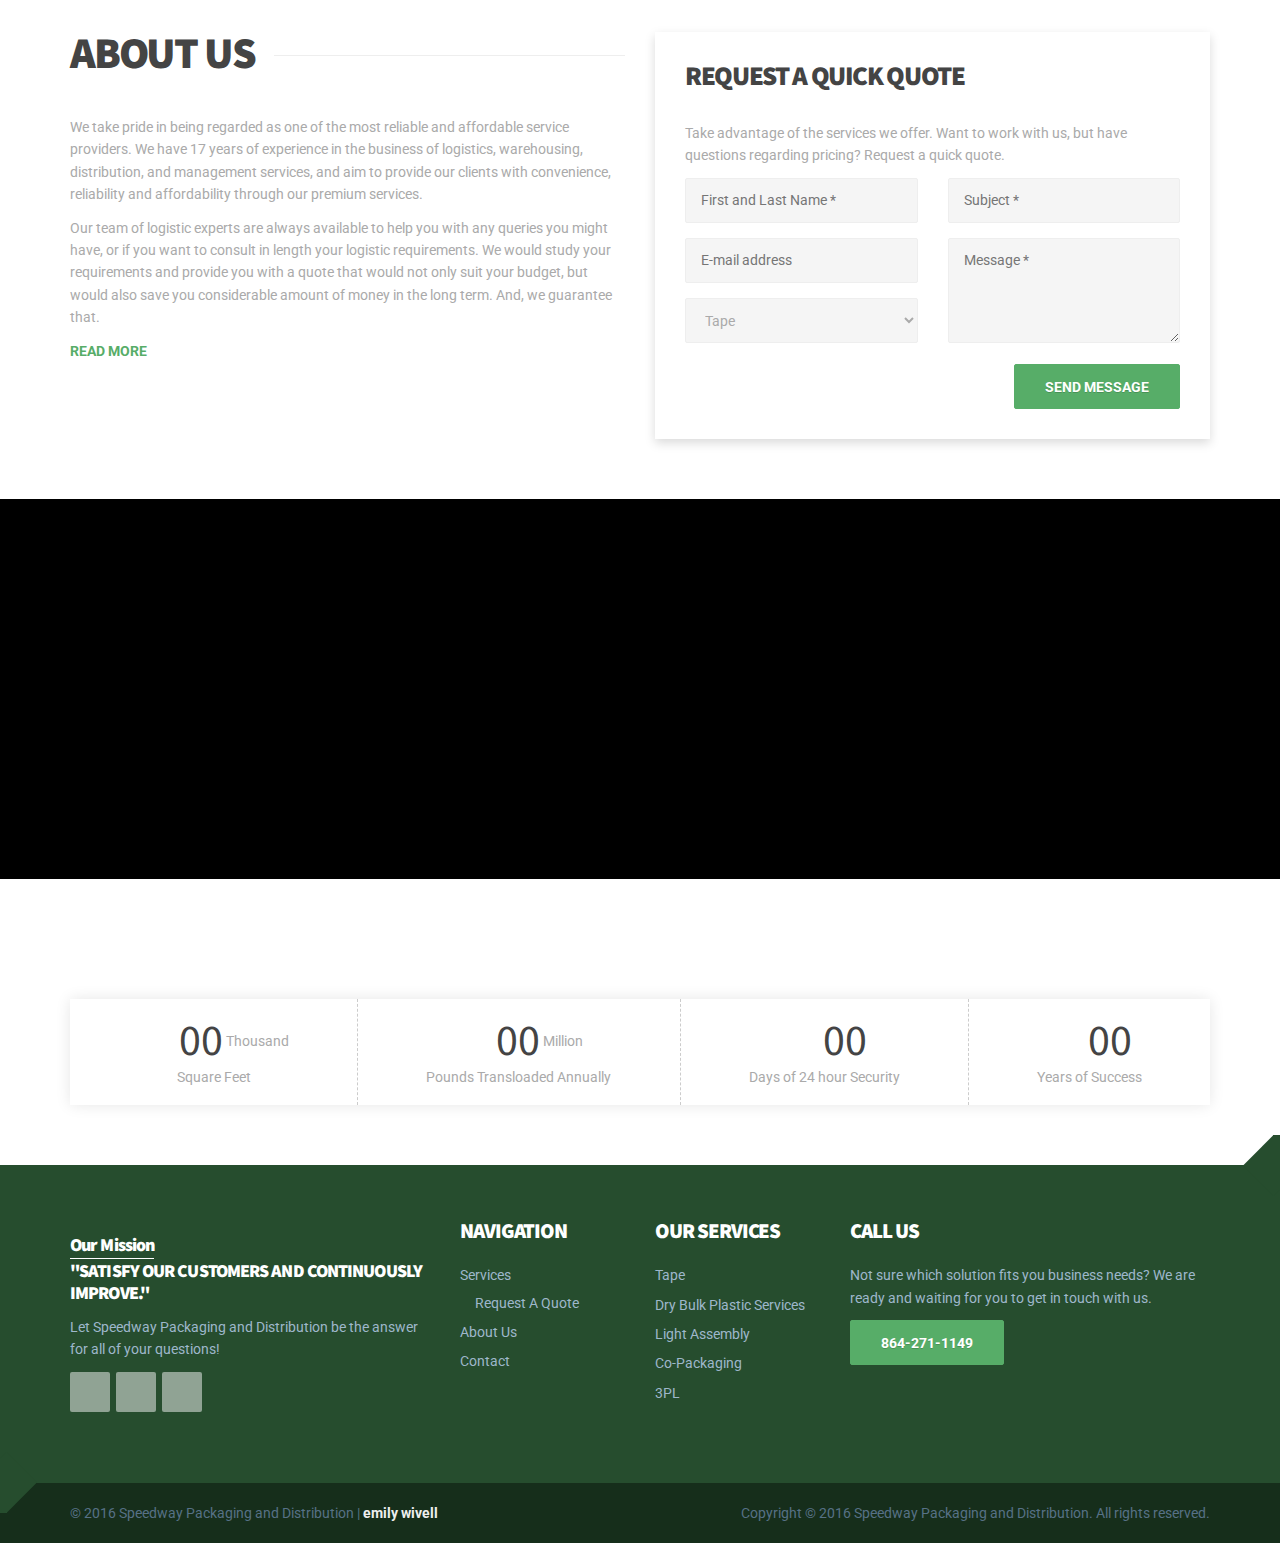
==== commit cbcb32a1: "replace  photos" ====
--- a/index.html
+++ b/index.html
@@ -107,7 +107,7 @@
 						<div class="container">
 							<div class="jumbotron-content">
 								<div class="jumbotron-content__title">
-									<h1 style="color:#444;font-size: 38px;">Actively analyzing your supply chain for business opportunities, improved cost savings, risk management and end-to-end efficiency!</h1>
+									<h1 style="text-shadow:1px 1px 10px #222;font-size: 38px;">Actively analyzing your supply chain for business opportunities, improved cost savings, risk management and end-to-end efficiency!</h1>
 								</div>
 								<div class="jumbotron-content__description">
 									<p class="p1">
@@ -186,7 +186,7 @@
 
 				<div class="col-sm-3">
 					<a href="tape-services-speedway-packaging-distribution-sc.html">
-						<img alt="Tape" class="post-image" sizes="(min-width: 781px) 360px, calc(100vw - 30px)" srcset="images/Tape-dark-360X240.png 360w, images/Tape-dark-848X480.png 848w" src="images/Tape-dark-360X240.png">
+						<img alt="Tape" class="post-image" sizes="(min-width: 781px) 360px, calc(100vw - 30px)" srcset="images/tape-machine-360X240.jpg 360w, images/tape-machine-848X480.jpg 848w" src="images/tape-machine-360X240.jpg">
 					</a>
 					<h5 class="page-box__title"><a href="tape-services-speedway-packaging-distribution-sc.html">Tape</a></h5>
 					<p>
@@ -199,7 +199,7 @@
 
 				<div class="col-sm-3">
 					<a href="dry-bulk-plastic-services-speedway-packaging-distribution-sc.html">
-						<img alt="Logistic Service" class="post-image" sizes="(min-width: 781px) 360px, calc(100vw - 30px)" srcset="images/drybulk-dark-360X240.jpg 360w, images/drybulk-dark-848X480.jpg 848w" src="images/drybulk-dark-360X240.jpg">
+						<img alt="Logistic Service" class="post-image" sizes="(min-width: 781px) 360px, calc(100vw - 30px)" srcset="images/dry-bulk-360X240.jpg 360w, images/dry-bulk-848X480.jpg 848w" src="images/dry-bulk-360X240.jpg">
 					</a>
 					<h5 class="page-box__title"><a href="dry-bulk-plastic-services-speedway-packaging-distribution-sc.html">DRY BULK PLASTIC SERVICES</a></h5>
 					<p>
@@ -605,9 +605,10 @@
 			</div>
 		</div> -->
 
-		<div class="map margin-bottom-60">
-      <div data-type="roadmap" data-zoom="7" data-markers='[{"id":"1","title":"Speedway","address": "1221 S Batesville Rd, Greer, SC 29650","custompinimage": "images/map-marker.png"}]' class="simple-map js-where-we-are"></div>
-    </div>
+    <div class="map margin-bottom-60 video-container">
+      <iframe src="https://www.google.com/maps/embed?pb=!1m14!1m8!1m3!1d1677876.82000689!2d-81.35750526910178!3d34.7781781126856!3m2!1i1024!2i768!4f13.1!3m3!1m2!1s0x0%3A0xc666b001e6b56b9d!2sSpeedway+Packaging+and+Distribution!5e0!3m2!1sen!2sus!4v1474942685823" width="2000" height="380" frameborder="0" style="border:0" allowfullscreen></iframe>
+			<!-- <div data-type="roadmap" data-zoom="7" data-markers='[{"id":"1","title":"Speedway","address": "1221 S Batesville Rd, Greer, SC 29650","custompinimage": "images/map-marker.png"}]' class="simple-map js-where-we-are"></div> -->
+		</div>
 
 		<!-- <div class="container">
 			<div class="row margin-bottom-60">
@@ -649,23 +650,23 @@
 					 <div data-speed="1000" class="widget-number-counters">
 						 <div class="number-counter">
 							 <i class="number-counter__icon fa fa-building-o"></i>
-							 <div data-to="120500" class="number-counter__number js-number">00</div>
-							 <div class="number-counter__title">SqFt of Service</div>
+							 <div data-to="350" class="number-counter__number js-number">00</div> Thousand
+							 <div class="number-counter__title">Square Feet</div>
 				 		 </div>
 				 		 <div class="number-counter">
-							 <i class="number-counter__icon fa fa-users"></i>
-				 	 		 <div data-to="20" class="number-counter__number js-number">00</div>
-				 	 		 <div class="number-counter__title">Hardworking People</div>
+							 <i class="number-counter__icon fa fa-truck"></i>
+				 	 		 <div data-to="19" class="number-counter__number js-number">00</div> Million
+				 	 		 <div class="number-counter__title">Pounds Transloaded Annually</div>
 				 		 </div>
 				 		 <div class="number-counter">
 							 <i class="number-counter__icon fa fa-globe"></i>
-					   		 <div data-to="1" class="number-counter__number js-number">00</div>
-				 	 		 <div class="number-counter__title">Countries Covered</div>
+					   		 <div data-to="365" class="number-counter__number js-number">00</div>
+				 	 		 <div class="number-counter__title">Days of 24 hour Security</div>
 				 		 </div>
 				 		 <div class="number-counter">
 							 <i class="number-counter__icon fa fa-users"></i>
 				 	   		 <div data-to="17" class="number-counter__number js-number">00</div>
-				 	   		 <div class="number-counter__title">Years of Experience</div>
+				 	   		 <div class="number-counter__title">Years of Success</div>
 						 </div>
 					 </div>
 				 </div>
@@ -778,7 +779,7 @@
 	<script src="js/bootstrap/validator.js"></script>
 	<script src="js/underscore.js"></script>
   <script src="js/NumberCounter.js"></script>
-  <script src="https://maps.google.com/maps/api/js?"></script>
+  <script src="https://maps.google.com/maps/api/js?sensor=false"></script>
   <script src="js/SimpleMap.js"></script>
   <script src="js/custom.js"></script>
 
--- a/css/style.css
+++ b/css/style.css
@@ -0,0 +1,1432 @@
+@charset "UTF-8";
+/*
+Theme Name: CargoPress by ProteusThemes
+Theme URI: https://demo.proteusthemes.com/cargopress/
+Author: ProteusThemes
+Author URI: https://www.proteusthemes.com/
+Description: CargoPress WordPress Theme.
+Tags: dark, light, two-columns, responsive-layout, accessibility-ready, custom-background, custom-colors, custom-header, custom-menu, editor-style, featured-images, sticky-post, translation-ready
+Version: 1.5.0-1-g93dbc93
+License: GPL 2.0
+License URI: http://www.gnu.org/licenses/gpl-2.0.html
+Text domain: cargopress-pt
+*/
+/* TABLE OF CONTENTS
+	01. Project variables............Imported variables
+	02. Twitter Bootstrap............Remove what is not neccessary
+	03. Tags.........................Like <body>, <h1> etc.
+	04. Helpers and utility classes..The general styles like .push-down-15 etc.
+	05. Components...................Imported files, like partials, Compass etc.
+		05.01. Top Bar
+		05.02. Header
+		05.03. Main Title
+		05.04. Breadcrumbs
+		05.05. Sidebar
+		05.06. Footer
+		05.07. Error 404
+		05.08. No Flexbox
+		05.09. Top Navigation
+		05.10. Main Navigation
+		05.11. Jumbotron
+		05.12. Video background
+		05.13. Meta Data
+		05.14. Pagination
+		05.15. Comments
+		05.16. Buttons
+		05.17. Icons
+		05.18. ProteusWidgets
+		05.19. Fleet Gallery
+		05.20. Widgets
+		05.21. Contact Form
+*/
+/*------------------------------------*\
+	01. Project variables
+
+	only visible in SASS source files
+\*------------------------------------*/
+/*------------------------------------*\ Local variables
+\*------------------------------------*/
+/*------------------------------------*\
+	02. Twitter Bootstrap
+
+	Remove what is not necessary
+\*------------------------------------*/
+/*! normalize.css v3.0.3 | MIT License | github.com/necolas/normalize.css */
+html { font-family: sans-serif; -ms-text-size-adjust: 100%; -webkit-text-size-adjust: 100%; }
+
+body { margin: 0; }
+
+article, aside, details, figcaption, figure, footer, header, hgroup, main, menu, nav, section, summary { display: block; }
+
+audio, canvas, progress, video { display: inline-block; vertical-align: baseline; }
+
+
+a { background-color: transparent; }
+
+a:active, a:hover { outline: 0; }
+
+
+b, strong { font-weight: bold; }
+
+
+h1 { font-size: 2em; margin: 0.67em 0; }
+
+
+img { border: 0; }
+
+
+figure { margin: 1em 40px; }
+
+hr { box-sizing: content-box; height: 0; }
+
+
+button, input, optgroup, select, textarea { color: inherit; font: inherit; margin: 0; }
+
+button { overflow: visible; }
+
+button, select { text-transform: none; }
+
+button, html input[type="button"], input[type="reset"], input[type="submit"] { -webkit-appearance: button; cursor: pointer; }
+
+button[disabled], html input[disabled] { cursor: default; }
+
+button::-moz-focus-inner, input::-moz-focus-inner { border: 0; padding: 0; }
+
+input { line-height: normal; }
+
+input[type="checkbox"], input[type="radio"] { box-sizing: border-box; padding: 0; }
+
+input[type="number"]::-webkit-inner-spin-button, input[type="number"]::-webkit-outer-spin-button { height: auto; }
+
+input[type="search"] { -webkit-appearance: textfield; box-sizing: content-box; }
+
+input[type="search"]::-webkit-search-cancel-button, input[type="search"]::-webkit-search-decoration { -webkit-appearance: none; }
+
+
+textarea { overflow: auto; }
+
+
+table { border-collapse: collapse; border-spacing: 0; }
+
+td, th { padding: 0; }
+
+/*! Source: https://github.com/h5bp/html5-boilerplate/blob/master/src/css/main.css */
+@media print { *, *:before, *:after { background: transparent !important; color: #000 !important; box-shadow: none !important; text-shadow: none !important; }
+  a, a:visited { text-decoration: underline; }
+  a[href]:after { content: " (" attr(href) ")"; }
+
+  a[href^="#"]:after, a[href^="javascript:"]:after { content: ""; }
+  pre, blockquote { border: 1px solid #999; page-break-inside: avoid; }
+  thead { display: table-header-group; }
+  tr, img { page-break-inside: avoid; }
+  img { max-width: 100% !important; }
+  p, h2, h3 { orphans: 3; widows: 3; }
+  h2, h3 { page-break-after: avoid; }
+
+  .btn > .caret, .dropup > .btn > .caret { border-top-color: #000 !important; }
+  .label { border: 1px solid #000; }
+  .table { border-collapse: collapse !important; }
+  .table td, .table th { background-color: #fff !important; } }
+
+* { box-sizing: border-box; }
+
+*:before, *:after { box-sizing: border-box; }
+
+html { font-size: 10px; -webkit-tap-highlight-color: transparent; }
+
+body { font-family: "Roboto", Helvetica, Arial, sans-serif; font-size: 14px; line-height: 1.6; color: #aaaaaa; background-color: #fff; }
+
+input, button, select, textarea { font-family: inherit; font-size: inherit; line-height: inherit; }
+
+a { color: #57ad68; text-decoration: none; }
+a:hover, a:focus { color: #36b1ca; text-decoration: underline; }
+a:focus { outline: none; }
+
+figure { margin: 0; }
+
+img { vertical-align: middle; }
+
+.img-responsive { display: block; max-width: 100%; height: auto; }
+
+
+hr { margin-top: 22px; margin-bottom: 22px; border: 0; border-top: 1px solid #eeeeee; }
+
+.sr-only { position: absolute; width: 1px; height: 1px; margin: -1px; padding: 0; overflow: hidden; clip: rect(0, 0, 0, 0); border: 0; }
+
+
+[role="button"] { cursor: pointer; }
+
+h1, h2, h3, h4, h5, h6, .h1, .h2, .h3, .h4, .h5, .h6 { font-family: inherit; font-weight: 500; line-height: 1.1; color: inherit; }
+
+
+h1, .h1, h2, .h2, h3, .h3 { margin-top: 22px; margin-bottom: 11px; }
+
+
+h4, .h4, h5, .h5, h6, .h6 { margin-top: 11px; margin-bottom: 11px; }
+
+
+h1, .h1 { font-size: 36px; }
+
+h2, .h2 { font-size: 30px; }
+
+h3, .h3 { font-size: 24px; }
+
+h4, .h4 { font-size: 18px; }
+
+h5, .h5 { font-size: 14px; }
+
+h6, .h6 { font-size: 12px; }
+
+p { margin: 0 0 11px; }
+@media (min-width: 768px) { }
+
+
+.text-center { text-align: center; }
+
+
+.text-uppercase, .initialism { text-transform: uppercase; }
+
+
+ul, ol { margin-top: 0; margin-bottom: 11px; }
+ul ul, ul ol, ol ul, ol ol { margin-bottom: 0; }
+
+.list-unstyled { padding-left: 0; list-style: none; }
+
+
+dl { margin-top: 0; margin-bottom: 22px; }
+
+dt, dd { line-height: 1.6; }
+
+dt { font-weight: bold; }
+
+dd { margin-left: 0; }
+@media (min-width: 992px) { }
+
+
+blockquote { padding: 11px 22px; margin: 0 0 22px; font-size: 17.5px; border-left: 5px solid #eeeeee; }
+blockquote p:last-child, blockquote ul:last-child, blockquote ol:last-child { margin-bottom: 0; }
+
+
+.container { margin-right: auto; margin-left: auto; padding-left: 15px; padding-right: 15px; }
+.container:before, .container:after { content: " "; display: table; }
+.container:after { clear: both; }
+@media (min-width: 768px) { .container { width: 750px; } }
+@media (min-width: 992px) { .container { width: 970px; } }
+@media (min-width: 1200px) { .container { width: 1170px; } }
+
+
+.row { margin-left: -15px; margin-right: -15px; }
+.row:before, .row:after { content: " "; display: table; }
+.row:after { clear: both; }
+
+.col-xs-1, .col-sm-1, .col-md-1, .col-lg-1, .col-xs-2, .col-sm-2, .col-md-2, .col-lg-2, .col-xs-3, .col-sm-3, .col-md-3, .col-lg-3, .col-xs-4, .col-sm-4, .col-md-4, .col-lg-4, .col-xs-5, .col-sm-5, .col-md-5, .col-lg-5, .col-xs-6, .col-sm-6, .col-md-6, .col-lg-6, .col-xs-7, .col-sm-7, .col-md-7, .col-lg-7, .col-xs-8, .col-sm-8, .col-md-8, .col-lg-8, .col-xs-9, .col-sm-9, .col-md-9, .col-lg-9, .col-xs-10, .col-sm-10, .col-md-10, .col-lg-10, .col-xs-11, .col-sm-11, .col-md-11, .col-lg-11, .col-xs-12, .col-sm-12, .col-md-12, .col-lg-12 { position: relative; min-height: 1px; padding-left: 15px; padding-right: 15px; }
+
+.col-xs-1, .col-xs-2, .col-xs-3, .col-xs-4, .col-xs-5, .col-xs-6, .col-xs-7, .col-xs-8, .col-xs-9, .col-xs-10, .col-xs-11, .col-xs-12 { float: left; }
+
+
+.col-xs-12 { width: 100%; }
+
+@media (min-width: 768px) {
+ .col-sm-1, .col-sm-2, .col-sm-3, .col-sm-4, .col-sm-5, .col-sm-6, .col-sm-7, .col-sm-8, .col-sm-9, .col-sm-10, .col-sm-11, .col-sm-12 { float: left; }
+
+  .col-sm-2 { width: 16.66667%; }
+  .col-sm-3 { width: 25%; }
+  .col-sm-4 { width: 33.33333%; }
+
+  .col-sm-6 { width: 50%; }
+
+  .col-sm-8 { width: 66.66667%; }
+  .col-sm-9 { width: 75%; }
+
+  .col-sm-12 { width: 100%; }
+
+  .col-sm-offset-2 { margin-left: 16.66667%; } }
+@media (min-width: 992px) {
+ .col-md-1, .col-md-2, .col-md-3, .col-md-4, .col-md-5, .col-md-6, .col-md-7, .col-md-8, .col-md-9, .col-md-10, .col-md-11, .col-md-12 { float: left; }
+
+  .col-md-2 { width: 16.66667%; }
+  .col-md-3 { width: 25%; }
+  .col-md-4 { width: 33.33333%; }
+
+  .col-md-6 { width: 50%; }
+
+  .col-md-8 { width: 66.66667%; }
+  .col-md-9 { width: 75%; }
+
+  .col-md-12 { width: 100%; }
+
+  .col-md-pull-9 { right: 75%; }
+
+  .col-md-push-3 { left: 25%; } }
+@media (min-width: 1200px) { }
+
+table { background-color: transparent; }
+
+
+th { text-align: left; }
+
+.table { width: 100%; max-width: 100%; margin-bottom: 22px; }
+.table > thead > tr > th, .table > thead > tr > td, .table > tbody > tr > th, .table > tbody > tr > td, .table > tfoot > tr > th, .table > tfoot > tr > td { padding: 8px; line-height: 1.6; vertical-align: top; border-top: 1px solid #ddd; }
+.table > thead > tr > th { vertical-align: bottom; border-bottom: 2px solid #ddd; }
+.table > caption + thead > tr:first-child > th, .table > caption + thead > tr:first-child > td, .table > colgroup + thead > tr:first-child > th, .table > colgroup + thead > tr:first-child > td, .table > thead:first-child > tr:first-child > th, .table > thead:first-child > tr:first-child > td { border-top: 0; }
+.table > tbody + tbody { border-top: 2px solid #ddd; }
+.table .table { background-color: #fff; }
+
+
+table td[class*="col-"], table th[class*="col-"] { position: static; float: none; display: table-cell; }
+
+.table > thead > tr > td.active, .table > thead > tr > th.active, .table > thead > tr.active > td, .table > thead > tr.active > th, .table > tbody > tr > td.active, .table > tbody > tr > th.active, .table > tbody > tr.active > td, .table > tbody > tr.active > th, .table > tfoot > tr > td.active, .table > tfoot > tr > th.active, .table > tfoot > tr.active > td, .table > tfoot > tr.active > th { background-color: #f5f5f5; }
+
+.table-hover > tbody > tr > td.active:hover, .table-hover > tbody > tr > th.active:hover, .table-hover > tbody > tr.active:hover > td, .table-hover > tbody > tr:hover > .active, .table-hover > tbody > tr.active:hover > th { background-color: #e8e8e8; }
+
+.table > thead > tr > td.success, .table > thead > tr > th.success, .table > thead > tr.success > td, .table > thead > tr.success > th, .table > tbody > tr > td.success, .table > tbody > tr > th.success, .table > tbody > tr.success > td, .table > tbody > tr.success > th, .table > tfoot > tr > td.success, .table > tfoot > tr > th.success, .table > tfoot > tr.success > td, .table > tfoot > tr.success > th { background-color: #dff0d8; }
+
+.table-hover > tbody > tr > td.success:hover, .table-hover > tbody > tr > th.success:hover, .table-hover > tbody > tr.success:hover > td, .table-hover > tbody > tr:hover > .success, .table-hover > tbody > tr.success:hover > th { background-color: #d0e9c6; }
+
+.table > thead > tr > td.info, .table > thead > tr > th.info, .table > thead > tr.info > td, .table > thead > tr.info > th, .table > tbody > tr > td.info, .table > tbody > tr > th.info, .table > tbody > tr.info > td, .table > tbody > tr.info > th, .table > tfoot > tr > td.info, .table > tfoot > tr > th.info, .table > tfoot > tr.info > td, .table > tfoot > tr.info > th { background-color: #d9edf7; }
+
+
+.table > thead > tr > td.warning, .table > thead > tr > th.warning, .table > thead > tr.warning > td, .table > thead > tr.warning > th, .table > tbody > tr > td.warning, .table > tbody > tr > th.warning, .table > tbody > tr.warning > td, .table > tbody > tr.warning > th, .table > tfoot > tr > td.warning, .table > tfoot > tr > th.warning, .table > tfoot > tr.warning > td, .table > tfoot > tr.warning > th { background-color: #fcf8e3; }
+
+
+.table > thead > tr > td.danger, .table > thead > tr > th.danger, .table > thead > tr.danger > td, .table > thead > tr.danger > th, .table > tbody > tr > td.danger, .table > tbody > tr > th.danger, .table > tbody > tr.danger > td, .table > tbody > tr.danger > th, .table > tfoot > tr > td.danger, .table > tfoot > tr > th.danger, .table > tfoot > tr.danger > td, .table > tfoot > tr.danger > th { background-color: #f2dede; }
+
+
+.table-responsive { overflow-x: auto; min-height: 0.01%; }
+@media screen and (max-width: 767px) { .table-responsive { width: 100%; margin-bottom: 16.5px; overflow-y: hidden; -ms-overflow-style: -ms-autohiding-scrollbar; border: 1px solid #ddd; }
+  .table-responsive > .table { margin-bottom: 0; }
+  .table-responsive > .table > thead > tr > th, .table-responsive > .table > thead > tr > td, .table-responsive > .table > tbody > tr > th, .table-responsive > .table > tbody > tr > td, .table-responsive > .table > tfoot > tr > th, .table-responsive > .table > tfoot > tr > td { white-space: nowrap; } }
+
+
+label { display: inline-block; max-width: 100%; margin-bottom: 5px; font-weight: bold; }
+
+input[type="search"] { box-sizing: border-box; }
+
+input[type="radio"], input[type="checkbox"] { margin: 4px 0 0; margin-top: 1px \9; line-height: normal; }
+
+input[type="file"] { display: block; }
+
+input[type="range"] { display: block; width: 100%; }
+
+select[multiple], select[size] { height: auto; }
+
+input[type="file"]:focus, input[type="radio"]:focus, input[type="checkbox"]:focus { outline: thin dotted; outline: 5px auto -webkit-focus-ring-color; outline-offset: -2px; }
+
+
+.form-control { display: block; width: 100%; height: 36px; padding: 6px 12px; font-size: 14px; line-height: 1.6; color: #555555; background-color: #f5f5f5; background-image: none; border: 1px solid #eeeeee; border-radius: 4px; box-shadow: inset 0 1px 1px rgba(0, 0, 0, 0.075); transition: border-color ease-in-out 0.15s, box-shadow ease-in-out 0.15s; }
+.form-control:focus { border-color: #eeeeee; outline: 0; box-shadow: inset 0 1px 1px rgba(0, 0, 0, 0.075), 0 0 8px rgba(238, 238, 238, 0.6); }
+.form-control::-moz-placeholder { color: #999; opacity: 1; }
+.form-control:-ms-input-placeholder { color: #999; }
+.form-control::-webkit-input-placeholder { color: #999; }
+.form-control[disabled], .form-control[readonly], fieldset[disabled] .form-control { background-color: #eeeeee; opacity: 1; }
+.form-control[disabled], fieldset[disabled] .form-control { cursor: not-allowed; }
+
+textarea.form-control { height: auto; }
+
+input[type="search"] { -webkit-appearance: none; }
+
+@media screen and (-webkit-min-device-pixel-ratio: 0) { input[type="date"].form-control, input[type="time"].form-control, input[type="datetime-local"].form-control, input[type="month"].form-control { line-height: 36px; }
+  input[type="date"].input-sm, .input-group-sm > input[type="date"].form-control, .input-group-sm > input[type="date"].input-group-addon, .input-group-sm > .input-group-btn > input[type="date"].btn, .input-group-sm input[type="date"], input[type="time"].input-sm, .input-group-sm > input[type="time"].form-control, .input-group-sm > input[type="time"].input-group-addon, .input-group-sm > .input-group-btn > input[type="time"].btn, .input-group-sm input[type="time"], input[type="datetime-local"].input-sm, .input-group-sm > input[type="datetime-local"].form-control, .input-group-sm > input[type="datetime-local"].input-group-addon, .input-group-sm > .input-group-btn > input[type="datetime-local"].btn, .input-group-sm input[type="datetime-local"], input[type="month"].input-sm, .input-group-sm > input[type="month"].form-control, .input-group-sm > input[type="month"].input-group-addon, .input-group-sm > .input-group-btn > input[type="month"].btn, .input-group-sm input[type="month"] { line-height: 30px; }
+  input[type="date"].input-lg, .input-group-lg > input[type="date"].form-control, .input-group-lg > input[type="date"].input-group-addon, .input-group-lg > .input-group-btn > input[type="date"].btn, .input-group-lg input[type="date"], input[type="time"].input-lg, .input-group-lg > input[type="time"].form-control, .input-group-lg > input[type="time"].input-group-addon, .input-group-lg > .input-group-btn > input[type="time"].btn, .input-group-lg input[type="time"], input[type="datetime-local"].input-lg, .input-group-lg > input[type="datetime-local"].form-control, .input-group-lg > input[type="datetime-local"].input-group-addon, .input-group-lg > .input-group-btn > input[type="datetime-local"].btn, .input-group-lg input[type="datetime-local"], input[type="month"].input-lg, .input-group-lg > input[type="month"].form-control, .input-group-lg > input[type="month"].input-group-addon, .input-group-lg > .input-group-btn > input[type="month"].btn, .input-group-lg input[type="month"] { line-height: 46px; } }
+.form-group { margin-bottom: 0px; }
+.form-group.has-error input[type="text"], .form-group.has-error input[type="email"], .form-group.has-error input[type="tel"], .form-group.has-error input[type="password"], .form-group.has-error textarea {
+	outline: 1px solid red;
+}
+
+.radio, .checkbox { position: relative; display: block; margin-top: 10px; margin-bottom: 10px; }
+.radio label, .checkbox label { min-height: 22px; padding-left: 20px; margin-bottom: 0; font-weight: normal; cursor: pointer; }
+
+.radio input[type="radio"], .radio-inline input[type="radio"], .checkbox input[type="checkbox"], .checkbox-inline input[type="checkbox"] { position: absolute; margin-left: -20px; margin-top: 4px \9; }
+
+.radio + .radio, .checkbox + .checkbox { margin-top: -5px; }
+
+
+input[type="radio"][disabled], input[type="radio"].disabled, fieldset[disabled] input[type="radio"], input[type="checkbox"][disabled], input[type="checkbox"].disabled, fieldset[disabled] input[type="checkbox"] { cursor: not-allowed; }
+
+
+.radio.disabled label, fieldset[disabled] .radio label, .checkbox.disabled label, fieldset[disabled] .checkbox label { cursor: not-allowed; }
+
+
+.input-sm, .input-group-sm > .form-control, .input-group-sm > .input-group-addon, .input-group-sm > .input-group-btn > .btn { height: 30px; padding: 5px 10px; font-size: 12px; line-height: 1.5; border-radius: 3px; }
+
+select.input-sm, .input-group-sm > select.form-control, .input-group-sm > select.input-group-addon, .input-group-sm > .input-group-btn > select.btn { height: 30px; line-height: 30px; }
+
+textarea.input-sm, .input-group-sm > textarea.form-control, .input-group-sm > textarea.input-group-addon, .input-group-sm > .input-group-btn > textarea.btn, select[multiple].input-sm, .input-group-sm > select[multiple].form-control, .input-group-sm > select[multiple].input-group-addon, .input-group-sm > .input-group-btn > select[multiple].btn { height: auto; }
+
+.form-group-sm .form-control { height: 30px; padding: 5px 10px; font-size: 12px; line-height: 1.5; border-radius: 3px; }
+.form-group-sm select.form-control { height: 30px; line-height: 30px; }
+.form-group-sm textarea.form-control, .form-group-sm select[multiple].form-control { height: auto; }
+.form-group-sm .form-control-static { height: 30px; min-height: 34px; padding: 6px 10px; font-size: 12px; line-height: 1.5; }
+
+.input-lg, .input-group-lg > .form-control, .input-group-lg > .input-group-addon, .input-group-lg > .input-group-btn > .btn { height: 46px; padding: 10px 16px; font-size: 18px; line-height: 1.33333; border-radius: 6px; }
+
+select.input-lg, .input-group-lg > select.form-control, .input-group-lg > select.input-group-addon, .input-group-lg > .input-group-btn > select.btn { height: 46px; line-height: 46px; }
+
+textarea.input-lg, .input-group-lg > textarea.form-control, .input-group-lg > textarea.input-group-addon, .input-group-lg > .input-group-btn > textarea.btn, select[multiple].input-lg, .input-group-lg > select[multiple].form-control, .input-group-lg > select[multiple].input-group-addon, .input-group-lg > .input-group-btn > select[multiple].btn { height: auto; }
+
+.form-group-lg .form-control { height: 46px; padding: 10px 16px; font-size: 18px; line-height: 1.33333; border-radius: 6px; }
+.form-group-lg select.form-control { height: 46px; line-height: 46px; }
+.form-group-lg textarea.form-control, .form-group-lg select[multiple].form-control { height: auto; }
+.form-group-lg .form-control-static { height: 46px; min-height: 40px; padding: 11px 16px; font-size: 18px; line-height: 1.33333; }
+
+
+.form-control-feedback { position: absolute; top: 0; right: 0; z-index: 2; display: block; width: 36px; height: 36px; line-height: 36px; text-align: center; pointer-events: none; }
+
+.input-lg + .form-control-feedback, .input-group-lg > .form-control + .form-control-feedback, .input-group-lg > .input-group-addon + .form-control-feedback, .input-group-lg > .input-group-btn > .btn + .form-control-feedback, .input-group-lg + .form-control-feedback, .form-group-lg .form-control + .form-control-feedback { width: 46px; height: 46px; line-height: 46px; }
+
+.input-sm + .form-control-feedback, .input-group-sm > .form-control + .form-control-feedback, .input-group-sm > .input-group-addon + .form-control-feedback, .input-group-sm > .input-group-btn > .btn + .form-control-feedback, .input-group-sm + .form-control-feedback, .form-group-sm .form-control + .form-control-feedback { width: 30px; height: 30px; line-height: 30px; }
+
+.has-success .help-block, .has-success .control-label, .has-success .radio, .has-success .checkbox, .has-success .radio-inline, .has-success .checkbox-inline, .has-success.radio label, .has-success.checkbox label, .has-success.radio-inline label, .has-success.checkbox-inline label { color: #3c763d; }
+.has-success .form-control { border-color: #3c763d; box-shadow: inset 0 1px 1px rgba(0, 0, 0, 0.075); }
+.has-success .form-control:focus { border-color: #2b542c; box-shadow: inset 0 1px 1px rgba(0, 0, 0, 0.075), 0 0 6px #67b168; }
+.has-success .input-group-addon { color: #3c763d; border-color: #3c763d; background-color: #dff0d8; }
+.has-success .form-control-feedback { color: #3c763d; }
+
+.has-warning .help-block, .has-warning .control-label, .has-warning .radio, .has-warning .checkbox, .has-warning .radio-inline, .has-warning .checkbox-inline, .has-warning.radio label, .has-warning.checkbox label, .has-warning.radio-inline label, .has-warning.checkbox-inline label { color: #8a6d3b; }
+
+.has-warning .form-control-feedback { color: #8a6d3b; }
+
+.has-error .help-block, .has-error .control-label, .has-error .radio, .has-error .checkbox, .has-error .radio-inline, .has-error .checkbox-inline, .has-error.radio label, .has-error.checkbox label, .has-error.radio-inline label, .has-error.checkbox-inline label { color: #a94442; }
+.has-error .form-control { border-color: #a94442; box-shadow: inset 0 1px 1px rgba(0, 0, 0, 0.075); }
+.has-error .form-control:focus { border-color: #843534; box-shadow: inset 0 1px 1px rgba(0, 0, 0, 0.075), 0 0 6px #ce8483; }
+.has-error .input-group-addon { color: #a94442; border-color: #a94442; background-color: #f2dede; }
+.has-error .form-control-feedback { color: #a94442; }
+
+.has-feedback label ~ .form-control-feedback { top: 27px; }
+.has-feedback label.sr-only ~ .form-control-feedback { top: 0; }
+
+@media (min-width: 768px) {
+ .form-inline .form-group { display: inline-block; margin-bottom: 0; vertical-align: middle; }
+
+  .form-inline .radio, .form-inline .checkbox { display: inline-block; margin-top: 0; margin-bottom: 0; vertical-align: middle; }
+  .form-inline .radio label, .form-inline .checkbox label { padding-left: 0; }
+  .form-inline .radio input[type="radio"], .form-inline .checkbox input[type="checkbox"] { position: relative; margin-left: 0; }
+  .form-inline .has-feedback .form-control-feedback { top: 0; } }
+
+.form-horizontal .radio, .form-horizontal .checkbox, .form-horizontal .radio-inline, .form-horizontal .checkbox-inline { margin-top: 0; margin-bottom: 0; padding-top: 7px; }
+.form-horizontal .radio, .form-horizontal .checkbox { min-height: 29px; }
+.form-horizontal .form-group { margin-left: -15px; margin-right: -15px; }
+.form-horizontal .form-group:before, .form-horizontal .form-group:after { content: " "; display: table; }
+.form-horizontal .form-group:after { clear: both; }
+@media (min-width: 768px) { }
+
+.form-horizontal .has-feedback .form-control-feedback { right: 15px; }
+@media (min-width: 768px) { .form-horizontal .form-group-lg .control-label { padding-top: 14.33333px; font-size: 18px; } }
+@media (min-width: 768px) { .form-horizontal .form-group-sm .control-label { padding-top: 6px; font-size: 12px; } }
+
+.btn { display: inline-block; margin-bottom: 0; font-weight: bold; text-align: center; vertical-align: middle; -ms-touch-action: manipulation; touch-action: manipulation; cursor: pointer; background-image: none; border: 1px solid transparent; white-space: nowrap; padding: 6px 12px; font-size: 14px; line-height: 1.6; border-radius: 4px; -webkit-user-select: none; -moz-user-select: none; -ms-user-select: none; user-select: none; }
+.btn:focus, .btn.focus, .btn:active:focus, .btn:active.focus, .btn.active:focus, .btn.active.focus { outline: thin dotted; outline: 5px auto -webkit-focus-ring-color; outline-offset: -2px; }
+.btn:hover, .btn:focus, .btn.focus { color: #aaaaaa; text-decoration: none; }
+.btn:active, .btn.active { outline: 0; background-image: none; box-shadow: inset 0 3px 5px rgba(0, 0, 0, 0.125); }
+.btn.disabled, .btn[disabled], fieldset[disabled] .btn { cursor: not-allowed; opacity: 0.65; filter: alpha(opacity=65); box-shadow: none; }
+
+a.btn.disabled, fieldset[disabled] a.btn { pointer-events: none; }
+
+.btn-default { color: #aaaaaa; background-color: #eeeeee; border-color: #eeeeee; }
+.btn-default:focus, .btn-default.focus { color: #aaaaaa; background-color: #d5d5d5; border-color: #aeaeae; }
+.btn-default:hover { color: #aaaaaa; background-color: #d5d5d5; border-color: #cfcfcf; }
+.btn-default:active, .btn-default.active, .open > .btn-default.dropdown-toggle { color: #aaaaaa; background-color: #d5d5d5; border-color: #cfcfcf; }
+.btn-default:active:hover, .btn-default:active:focus, .btn-default:active.focus, .btn-default.active:hover, .btn-default.active:focus, .btn-default.active.focus, .open > .btn-default.dropdown-toggle:hover, .open > .btn-default.dropdown-toggle:focus, .open > .btn-default.dropdown-toggle.focus { color: #aaaaaa; background-color: #c3c3c3; border-color: #aeaeae; }
+.btn-default:active, .btn-default.active, .open > .btn-default.dropdown-toggle { background-image: none; }
+.btn-default.disabled, .btn-default.disabled:hover, .btn-default.disabled:focus, .btn-default.disabled.focus, .btn-default.disabled:active, .btn-default.disabled.active, .btn-default[disabled], .btn-default[disabled]:hover, .btn-default[disabled]:focus, .btn-default[disabled].focus, .btn-default[disabled]:active, .btn-default[disabled].active, fieldset[disabled] .btn-default, fieldset[disabled] .btn-default:hover, fieldset[disabled] .btn-default:focus, fieldset[disabled] .btn-default.focus, fieldset[disabled] .btn-default:active, fieldset[disabled] .btn-default.active { background-color: #eeeeee; border-color: #eeeeee; }
+.btn-default .badge { color: #eeeeee; background-color: #aaaaaa; }
+
+.btn-primary { color: #fff; background-color: #57ad68; border-color: #57ad68; }
+.btn-primary:focus, .btn-primary.focus { color: #fff; background-color: #30a0b6; border-color: #206b79; }
+.btn-primary:hover { color: #fff; background-color: #30a0b6; border-color: #2e99ae; }
+.btn-primary:active, .btn-primary.active, .open > .btn-primary.dropdown-toggle { color: #fff; background-color: #30a0b6; border-color: #2e99ae; }
+.btn-primary:active:hover, .btn-primary:active:focus, .btn-primary:active.focus, .btn-primary.active:hover, .btn-primary.active:focus, .btn-primary.active.focus, .open > .btn-primary.dropdown-toggle:hover, .open > .btn-primary.dropdown-toggle:focus, .open > .btn-primary.dropdown-toggle.focus { color: #fff; background-color: #29879a; border-color: #206b79; }
+.btn-primary:active, .btn-primary.active, .open > .btn-primary.dropdown-toggle { background-image: none; }
+.btn-primary.disabled, .btn-primary.disabled:hover, .btn-primary.disabled:focus, .btn-primary.disabled.focus, .btn-primary.disabled:active, .btn-primary.disabled.active, .btn-primary[disabled], .btn-primary[disabled]:hover, .btn-primary[disabled]:focus, .btn-primary[disabled].focus, .btn-primary[disabled]:active, .btn-primary[disabled].active, fieldset[disabled] .btn-primary, fieldset[disabled] .btn-primary:hover, fieldset[disabled] .btn-primary:focus, fieldset[disabled] .btn-primary.focus, fieldset[disabled] .btn-primary:active, fieldset[disabled] .btn-primary.active { background-color: #57ad68; border-color: #57ad68; }
+.btn-primary .badge { color: #57ad68; background-color: #fff; }
+
+.btn-success { color: #fff; background-color: #57ad68; border-color: #57ad68; }
+.btn-success:focus, .btn-success.focus { color: #fff; background-color: #458c53; border-color: #2b5934; }
+.btn-success:hover { color: #fff; background-color: #458c53; border-color: #41864f; }
+.btn-success:active, .btn-success.active, .open > .btn-success.dropdown-toggle { color: #fff; background-color: #458c53; border-color: #41864f; }
+.btn-success:active:hover, .btn-success:active:focus, .btn-success:active.focus, .btn-success.active:hover, .btn-success.active:focus, .btn-success.active.focus, .open > .btn-success.dropdown-toggle:hover, .open > .btn-success.dropdown-toggle:focus, .open > .btn-success.dropdown-toggle.focus { color: #fff; background-color: #397445; border-color: #2b5934; }
+.btn-success:active, .btn-success.active, .open > .btn-success.dropdown-toggle { background-image: none; }
+.btn-success.disabled, .btn-success.disabled:hover, .btn-success.disabled:focus, .btn-success.disabled.focus, .btn-success.disabled:active, .btn-success.disabled.active, .btn-success[disabled], .btn-success[disabled]:hover, .btn-success[disabled]:focus, .btn-success[disabled].focus, .btn-success[disabled]:active, .btn-success[disabled].active, fieldset[disabled] .btn-success, fieldset[disabled] .btn-success:hover, fieldset[disabled] .btn-success:focus, fieldset[disabled] .btn-success.focus, fieldset[disabled] .btn-success:active, fieldset[disabled] .btn-success.active { background-color: #57ad68; border-color: #57ad68; }
+.btn-success .badge { color: #57ad68; background-color: #fff; }
+
+.btn-info { color: #fff; background-color: #57ad68; border-color: #57ad68; }
+.btn-info:focus, .btn-info.focus { color: #fff; background-color: #30a0b6; border-color: #206b79; }
+.btn-info:hover { color: #fff; background-color: #30a0b6; border-color: #2e99ae; }
+.btn-info:active, .btn-info.active, .open > .btn-info.dropdown-toggle { color: #fff; background-color: #30a0b6; border-color: #2e99ae; }
+.btn-info:active:hover, .btn-info:active:focus, .btn-info:active.focus, .btn-info.active:hover, .btn-info.active:focus, .btn-info.active.focus, .open > .btn-info.dropdown-toggle:hover, .open > .btn-info.dropdown-toggle:focus, .open > .btn-info.dropdown-toggle.focus { color: #fff; background-color: #29879a; border-color: #206b79; }
+.btn-info:active, .btn-info.active, .open > .btn-info.dropdown-toggle { background-image: none; }
+.btn-info.disabled, .btn-info.disabled:hover, .btn-info.disabled:focus, .btn-info.disabled.focus, .btn-info.disabled:active, .btn-info.disabled.active, .btn-info[disabled], .btn-info[disabled]:hover, .btn-info[disabled]:focus, .btn-info[disabled].focus, .btn-info[disabled]:active, .btn-info[disabled].active, fieldset[disabled] .btn-info, fieldset[disabled] .btn-info:hover, fieldset[disabled] .btn-info:focus, fieldset[disabled] .btn-info.focus, fieldset[disabled] .btn-info:active, fieldset[disabled] .btn-info.active { background-color: #57ad68; border-color: #57ad68; }
+.btn-info .badge { color: #57ad68; background-color: #fff; }
+
+.btn-warning { color: #fff; background-color: #e46334; border-color: #e46334; }
+.btn-warning:focus, .btn-warning.focus { color: #fff; background-color: #ca4a1b; border-color: #873112; }
+.btn-warning:hover { color: #fff; background-color: #ca4a1b; border-color: #c1461a; }
+.btn-warning:active, .btn-warning.active, .open > .btn-warning.dropdown-toggle { color: #fff; background-color: #ca4a1b; border-color: #c1461a; }
+.btn-warning:active:hover, .btn-warning:active:focus, .btn-warning:active.focus, .btn-warning.active:hover, .btn-warning.active:focus, .btn-warning.active.focus, .open > .btn-warning.dropdown-toggle:hover, .open > .btn-warning.dropdown-toggle:focus, .open > .btn-warning.dropdown-toggle.focus { color: #fff; background-color: #ab3e17; border-color: #873112; }
+.btn-warning:active, .btn-warning.active, .open > .btn-warning.dropdown-toggle { background-image: none; }
+.btn-warning.disabled, .btn-warning.disabled:hover, .btn-warning.disabled:focus, .btn-warning.disabled.focus, .btn-warning.disabled:active, .btn-warning.disabled.active, .btn-warning[disabled], .btn-warning[disabled]:hover, .btn-warning[disabled]:focus, .btn-warning[disabled].focus, .btn-warning[disabled]:active, .btn-warning[disabled].active, fieldset[disabled] .btn-warning, fieldset[disabled] .btn-warning:hover, fieldset[disabled] .btn-warning:focus, fieldset[disabled] .btn-warning.focus, fieldset[disabled] .btn-warning:active, fieldset[disabled] .btn-warning.active { background-color: #e46334; border-color: #e46334; }
+.btn-warning .badge { color: #e46334; background-color: #fff; }
+
+.btn-danger { color: #fff; background-color: #30a0b6; border-color: #30a0b6; }
+.btn-danger:focus, .btn-danger.focus { color: #fff; background-color: #b61825; border-color: #730f17; }
+.btn-danger:hover { color: #fff; background-color: #b61825; border-color: #ad1623; }
+.btn-danger:active, .btn-danger.active, .open > .btn-danger.dropdown-toggle { color: #fff; background-color: #b61825; border-color: #ad1623; }
+.btn-danger:active:hover, .btn-danger:active:focus, .btn-danger:active.focus, .btn-danger.active:hover, .btn-danger.active:focus, .btn-danger.active.focus, .open > .btn-danger.dropdown-toggle:hover, .open > .btn-danger.dropdown-toggle:focus, .open > .btn-danger.dropdown-toggle.focus { color: #fff; background-color: #97141e; border-color: #730f17; }
+.btn-danger:active, .btn-danger.active, .open > .btn-danger.dropdown-toggle { background-image: none; }
+.btn-danger.disabled, .btn-danger.disabled:hover, .btn-danger.disabled:focus, .btn-danger.disabled.focus, .btn-danger.disabled:active, .btn-danger.disabled.active, .btn-danger[disabled], .btn-danger[disabled]:hover, .btn-danger[disabled]:focus, .btn-danger[disabled].focus, .btn-danger[disabled]:active, .btn-danger[disabled].active, fieldset[disabled] .btn-danger, fieldset[disabled] .btn-danger:hover, fieldset[disabled] .btn-danger:focus, fieldset[disabled] .btn-danger.focus, fieldset[disabled] .btn-danger:active, fieldset[disabled] .btn-danger.active { background-color: #30a0b6; border-color: #30a0b6; }
+.btn-danger .badge { color: #30a0b6; background-color: #fff; }
+
+.btn-link { color: #57ad68; font-weight: normal; border-radius: 0; }
+.btn-link, .btn-link:active, .btn-link.active, .btn-link[disabled], fieldset[disabled] .btn-link { background-color: transparent; box-shadow: none; }
+.btn-link, .btn-link:hover, .btn-link:focus, .btn-link:active { border-color: transparent; }
+.btn-link:hover, .btn-link:focus { color: #36b1ca; text-decoration: underline; background-color: transparent; }
+.btn-link[disabled]:hover, .btn-link[disabled]:focus, fieldset[disabled] .btn-link:hover, fieldset[disabled] .btn-link:focus { color: #777777; text-decoration: none; }
+
+.btn-lg, .btn-group-lg > .btn { padding: 10px 16px; font-size: 18px; line-height: 1.33333; border-radius: 6px; }
+
+.btn-sm, .btn-group-sm > .btn { padding: 5px 10px; font-size: 12px; line-height: 1.5; border-radius: 3px; }
+
+.btn-xs, .btn-group-xs > .btn { padding: 1px 5px; font-size: 12px; line-height: 1.5; border-radius: 3px; }
+
+.btn-block { display: block; width: 100%; }
+
+.btn-block + .btn-block { margin-top: 5px; }
+
+input[type="submit"].btn-block, input[type="reset"].btn-block, input[type="button"].btn-block { width: 100%; }
+
+
+.collapse { display: none; }
+.collapse.in { display: block; }
+
+
+.collapsing { position: relative; height: 0; overflow: hidden; transition-property: height, visibility; transition-duration: 0.35s; transition-timing-function: ease; }
+
+
+.dropdown-menu > .active > a, .dropdown-menu > .active > a:hover, .dropdown-menu > .active > a:focus { color: #fff; text-decoration: none; outline: 0; background-color: #57ad68; }
+
+.dropdown-menu > .disabled > a, .dropdown-menu > .disabled > a:hover, .dropdown-menu > .disabled > a:focus { color: #777777; }
+.dropdown-menu > .disabled > a:hover, .dropdown-menu > .disabled > a:focus { text-decoration: none; background-color: transparent; background-image: none; filter: progid:DXImageTransform.Microsoft.gradient(enabled = false); cursor: not-allowed; }
+
+.open > .dropdown-menu { display: block; }
+.open > a { outline: 0; }
+
+@media (min-width: 992px) { }
+
+.btn-group, .btn-group-vertical { position: relative; display: inline-block; vertical-align: middle; }
+.btn-group > .btn, .btn-group-vertical > .btn { position: relative; float: left; }
+.btn-group > .btn:hover, .btn-group > .btn:focus, .btn-group > .btn:active, .btn-group > .btn.active, .btn-group-vertical > .btn:hover, .btn-group-vertical > .btn:focus, .btn-group-vertical > .btn:active, .btn-group-vertical > .btn.active { z-index: 2; }
+
+.btn-group .btn + .btn, .btn-group .btn + .btn-group, .btn-group .btn-group + .btn, .btn-group .btn-group + .btn-group { margin-left: -1px; }
+
+.btn-toolbar { margin-left: -5px; }
+.btn-toolbar:before, .btn-toolbar:after { content: " "; display: table; }
+.btn-toolbar:after { clear: both; }
+.btn-toolbar .btn, .btn-toolbar .btn-group, .btn-toolbar .input-group { float: left; }
+.btn-toolbar > .btn, .btn-toolbar > .btn-group, .btn-toolbar > .input-group { margin-left: 5px; }
+
+.btn-group > .btn:not(:first-child):not(:last-child):not(.dropdown-toggle) { border-radius: 0; }
+
+.btn-group > .btn:first-child { margin-left: 0; }
+.btn-group > .btn:first-child:not(:last-child):not(.dropdown-toggle) { border-bottom-right-radius: 0; border-top-right-radius: 0; }
+
+.btn-group > .btn:last-child:not(:first-child), .btn-group > .dropdown-toggle:not(:first-child) { border-bottom-left-radius: 0; border-top-left-radius: 0; }
+
+.btn-group > .btn-group { float: left; }
+
+.btn-group > .btn-group:not(:first-child):not(:last-child) > .btn { border-radius: 0; }
+
+.btn-group > .btn-group:first-child:not(:last-child) > .btn:last-child, .btn-group > .btn-group:first-child:not(:last-child) > .dropdown-toggle { border-bottom-right-radius: 0; border-top-right-radius: 0; }
+
+.btn-group > .btn-group:last-child:not(:first-child) > .btn:first-child { border-bottom-left-radius: 0; border-top-left-radius: 0; }
+
+.btn-group .dropdown-toggle:active, .btn-group.open .dropdown-toggle { outline: 0; }
+
+.btn-group > .btn + .dropdown-toggle { padding-left: 8px; padding-right: 8px; }
+
+.btn-group > .btn-lg + .dropdown-toggle, .btn-group-lg.btn-group > .btn + .dropdown-toggle { padding-left: 12px; padding-right: 12px; }
+
+.btn-group.open .dropdown-toggle { box-shadow: inset 0 3px 5px rgba(0, 0, 0, 0.125); }
+.btn-group.open .dropdown-toggle.btn-link { box-shadow: none; }
+
+.btn .caret { margin-left: 0; }
+
+.btn-lg .caret, .btn-group-lg > .btn .caret { border-width: 5px 5px 0; border-bottom-width: 0; }
+
+.dropup .btn-lg .caret, .dropup .btn-group-lg > .btn .caret { border-width: 0 5px 5px; }
+
+.btn-group-vertical > .btn, .btn-group-vertical > .btn-group, .btn-group-vertical > .btn-group > .btn { display: block; float: none; width: 100%; max-width: 100%; }
+.btn-group-vertical > .btn-group:before, .btn-group-vertical > .btn-group:after { content: " "; display: table; }
+.btn-group-vertical > .btn-group:after { clear: both; }
+.btn-group-vertical > .btn-group > .btn { float: none; }
+.btn-group-vertical > .btn + .btn, .btn-group-vertical > .btn + .btn-group, .btn-group-vertical > .btn-group + .btn, .btn-group-vertical > .btn-group + .btn-group { margin-top: -1px; margin-left: 0; }
+
+.btn-group-vertical > .btn:not(:first-child):not(:last-child) { border-radius: 0; }
+.btn-group-vertical > .btn:first-child:not(:last-child) { border-top-right-radius: 4px; border-bottom-right-radius: 0; border-bottom-left-radius: 0; }
+.btn-group-vertical > .btn:last-child:not(:first-child) { border-bottom-left-radius: 4px; border-top-right-radius: 0; border-top-left-radius: 0; }
+
+.btn-group-vertical > .btn-group:not(:first-child):not(:last-child) > .btn { border-radius: 0; }
+
+.btn-group-vertical > .btn-group:first-child:not(:last-child) > .btn:last-child, .btn-group-vertical > .btn-group:first-child:not(:last-child) > .dropdown-toggle { border-bottom-right-radius: 0; border-bottom-left-radius: 0; }
+
+.btn-group-vertical > .btn-group:last-child:not(:first-child) > .btn:first-child { border-top-right-radius: 0; border-top-left-radius: 0; }
+
+.btn-group-justified { display: table; width: 100%; table-layout: fixed; border-collapse: separate; }
+.btn-group-justified > .btn, .btn-group-justified > .btn-group { float: none; display: table-cell; width: 1%; }
+.btn-group-justified > .btn-group .btn { width: 100%; }
+.btn-group-justified > .btn-group .dropdown-menu { left: auto; }
+
+[data-toggle="buttons"] > .btn input[type="radio"], [data-toggle="buttons"] > .btn input[type="checkbox"], [data-toggle="buttons"] > .btn-group > .btn input[type="radio"], [data-toggle="buttons"] > .btn-group > .btn input[type="checkbox"] { position: absolute; clip: rect(0, 0, 0, 0); pointer-events: none; }
+
+
+.input-group .form-control:first-child, .input-group-addon:first-child, .input-group-btn:first-child > .btn, .input-group-btn:first-child > .btn-group > .btn, .input-group-btn:first-child > .dropdown-toggle, .input-group-btn:last-child > .btn:not(:last-child):not(.dropdown-toggle), .input-group-btn:last-child > .btn-group:not(:last-child) > .btn { border-bottom-right-radius: 0; border-top-right-radius: 0; }
+
+
+.input-group .form-control:last-child, .input-group-addon:last-child, .input-group-btn:last-child > .btn, .input-group-btn:last-child > .btn-group > .btn, .input-group-btn:last-child > .dropdown-toggle, .input-group-btn:first-child > .btn:not(:first-child), .input-group-btn:first-child > .btn-group:not(:first-child) > .btn { border-bottom-left-radius: 0; border-top-left-radius: 0; }
+
+.input-group-btn > .btn { position: relative; }
+.input-group-btn > .btn + .btn { margin-left: -1px; }
+.input-group-btn > .btn:hover, .input-group-btn > .btn:focus, .input-group-btn > .btn:active { z-index: 2; }
+.input-group-btn:first-child > .btn, .input-group-btn:first-child > .btn-group { margin-right: -1px; }
+.input-group-btn:last-child > .btn, .input-group-btn:last-child > .btn-group { z-index: 2; margin-left: -1px; }
+
+.nav > li.disabled > a { color: #777777; }
+.nav > li.disabled > a:hover, .nav > li.disabled > a:focus { color: #777777; text-decoration: none; background-color: transparent; cursor: not-allowed; }
+.nav .open > a, .nav .open > a:hover, .nav .open > a:focus { background-color: #eeeeee; border-color: #57ad68; }
+
+.nav-tabs > li.active > a, .nav-tabs > li.active > a:hover, .nav-tabs > li.active > a:focus { color: #555555; background-color: #fff; border: 1px solid #ddd; border-bottom-color: transparent; cursor: default; }
+
+.nav-pills > li.active > a, .nav-pills > li.active > a:hover, .nav-pills > li.active > a:focus { color: #fff; background-color: #57ad68; }
+@media (min-width: 768px) { }
+
+.nav-tabs-justified > .active > a, .nav-tabs.nav-justified > .active > a, .nav-tabs-justified > .active > a:hover, .nav-tabs.nav-justified > .active > a:hover, .nav-tabs-justified > .active > a:focus, .nav-tabs.nav-justified > .active > a:focus { border: 1px solid #ddd; }
+@media (min-width: 768px) {
+
+  .nav-tabs-justified > .active > a, .nav-tabs.nav-justified > .active > a, .nav-tabs-justified > .active > a:hover, .nav-tabs.nav-justified > .active > a:hover, .nav-tabs-justified > .active > a:focus, .nav-tabs.nav-justified > .active > a:focus { border-bottom-color: #fff; } }
+
+.tab-content > .active { display: block; }
+@media (min-width: 992px) { }
+@media (min-width: 992px) { }
+
+
+.navbar-collapse { overflow-x: visible; padding-right: 15px; padding-left: 15px; border-top: 1px solid transparent; box-shadow: inset 0 1px 0 rgba(255, 255, 255, 0.1); -webkit-overflow-scrolling: touch; }
+.navbar-collapse:before, .navbar-collapse:after { content: " "; display: table; }
+.navbar-collapse:after { clear: both; }
+@media (min-width: 992px) {
+ .navbar-collapse { width: auto; border-top: 0; box-shadow: none; }
+  .navbar-collapse.collapse { display: block !important; height: auto !important; padding-bottom: 0; overflow: visible !important; } }
+@media (max-device-width: 480px) and (orientation: landscape) { }
+
+
+.container > .navbar-header, .container > .navbar-collapse, .container-fluid > .navbar-header, .container-fluid > .navbar-collapse { margin-right: -15px; margin-left: -15px; }
+@media (min-width: 992px) { .container > .navbar-header, .container > .navbar-collapse, .container-fluid > .navbar-header, .container-fluid > .navbar-collapse { margin-right: 0; margin-left: 0; } }
+@media (min-width: 992px) { }
+@media (min-width: 992px) { }
+@media (min-width: 992px) {
+ .navbar > .container .navbar-brand, .navbar > .container-fluid .navbar-brand { margin-left: -15px; } }
+
+.navbar-toggle { position: relative; float: right; margin-right: 15px; padding: 9px 10px; margin-top: 8px; margin-bottom: 8px; background-color: transparent; background-image: none; border: 1px solid transparent; border-radius: 4px; }
+.navbar-toggle:focus { outline: 0; }
+.navbar-toggle .icon-bar { display: block; width: 22px; height: 2px; border-radius: 1px; }
+.navbar-toggle .icon-bar + .icon-bar { margin-top: 4px; }
+@media (min-width: 992px) { .navbar-toggle { display: none; } }
+@media (max-width: 991px) {
+ .navbar-nav .open .dropdown-menu { position: static; float: none; width: auto; margin-top: 0; background-color: transparent; border: 0; box-shadow: none; }
+  .navbar-nav .open .dropdown-menu > li > a, .navbar-nav .open .dropdown-menu .dropdown-header { padding: 5px 15px 5px 25px; }
+  .navbar-nav .open .dropdown-menu > li > a { line-height: 22px; }
+  .navbar-nav .open .dropdown-menu > li > a:hover, .navbar-nav .open .dropdown-menu > li > a:focus { background-image: none; } }
+@media (min-width: 992px) { }
+@media (min-width: 768px) {
+ .navbar-form .form-group { display: inline-block; margin-bottom: 0; vertical-align: middle; }
+
+  .navbar-form .radio, .navbar-form .checkbox { display: inline-block; margin-top: 0; margin-bottom: 0; vertical-align: middle; }
+  .navbar-form .radio label, .navbar-form .checkbox label { padding-left: 0; }
+  .navbar-form .radio input[type="radio"], .navbar-form .checkbox input[type="checkbox"] { position: relative; margin-left: 0; }
+  .navbar-form .has-feedback .form-control-feedback { top: 0; } }
+@media (max-width: 991px) { .navbar-form .form-group { margin-bottom: 5px; }
+  .navbar-form .form-group:last-child { margin-bottom: 0; } }
+@media (min-width: 992px) { }
+
+.navbar-btn.btn-sm, .btn-group-sm > .navbar-btn.btn { margin-top: 10px; margin-bottom: 10px; }
+.navbar-btn.btn-xs, .btn-group-xs > .navbar-btn.btn { margin-top: 14px; margin-bottom: 14px; }
+@media (min-width: 992px) { }
+
+@media (min-width: 992px) { }
+
+.navbar-default .navbar-nav > .active > a, .navbar-default .navbar-nav > .active > a:hover, .navbar-default .navbar-nav > .active > a:focus { color: #555; background-color: #e7e7e7; }
+.navbar-default .navbar-nav > .disabled > a, .navbar-default .navbar-nav > .disabled > a:hover, .navbar-default .navbar-nav > .disabled > a:focus { color: #ccc; background-color: transparent; }
+
+.navbar-default .navbar-nav > .open > a, .navbar-default .navbar-nav > .open > a:hover, .navbar-default .navbar-nav > .open > a:focus { background-color: #e7e7e7; color: #555; }
+@media (max-width: 991px) { .navbar-default .navbar-nav .open .dropdown-menu > li > a { color: #777; }
+  .navbar-default .navbar-nav .open .dropdown-menu > li > a:hover, .navbar-default .navbar-nav .open .dropdown-menu > li > a:focus { color: #333; background-color: transparent; }
+  .navbar-default .navbar-nav .open .dropdown-menu > .active > a, .navbar-default .navbar-nav .open .dropdown-menu > .active > a:hover, .navbar-default .navbar-nav .open .dropdown-menu > .active > a:focus { color: #555; background-color: #e7e7e7; }
+  .navbar-default .navbar-nav .open .dropdown-menu > .disabled > a, .navbar-default .navbar-nav .open .dropdown-menu > .disabled > a:hover, .navbar-default .navbar-nav .open .dropdown-menu > .disabled > a:focus { color: #ccc; background-color: transparent; } }
+
+.navbar-default .btn-link { color: #777; }
+.navbar-default .btn-link:hover, .navbar-default .btn-link:focus { color: #333; }
+.navbar-default .btn-link[disabled]:hover, .navbar-default .btn-link[disabled]:focus, fieldset[disabled] .navbar-default .btn-link:hover, fieldset[disabled] .navbar-default .btn-link:focus { color: #ccc; }
+
+.navbar-inverse .navbar-nav > .active > a, .navbar-inverse .navbar-nav > .active > a:hover, .navbar-inverse .navbar-nav > .active > a:focus { color: #fff; background-color: #090909; }
+.navbar-inverse .navbar-nav > .disabled > a, .navbar-inverse .navbar-nav > .disabled > a:hover, .navbar-inverse .navbar-nav > .disabled > a:focus { color: #444; background-color: transparent; }
+
+.navbar-inverse .navbar-nav > .open > a, .navbar-inverse .navbar-nav > .open > a:hover, .navbar-inverse .navbar-nav > .open > a:focus { background-color: #090909; color: #fff; }
+@media (max-width: 991px) { .navbar-inverse .navbar-nav .open .dropdown-menu > .dropdown-header { border-color: #090909; }
+  .navbar-inverse .navbar-nav .open .dropdown-menu .divider { background-color: #090909; }
+  .navbar-inverse .navbar-nav .open .dropdown-menu > li > a { color: #9d9d9d; }
+  .navbar-inverse .navbar-nav .open .dropdown-menu > li > a:hover, .navbar-inverse .navbar-nav .open .dropdown-menu > li > a:focus { color: #fff; background-color: transparent; }
+  .navbar-inverse .navbar-nav .open .dropdown-menu > .active > a, .navbar-inverse .navbar-nav .open .dropdown-menu > .active > a:hover, .navbar-inverse .navbar-nav .open .dropdown-menu > .active > a:focus { color: #fff; background-color: #090909; }
+  .navbar-inverse .navbar-nav .open .dropdown-menu > .disabled > a, .navbar-inverse .navbar-nav .open .dropdown-menu > .disabled > a:hover, .navbar-inverse .navbar-nav .open .dropdown-menu > .disabled > a:focus { color: #444; background-color: transparent; } }
+
+.navbar-inverse .btn-link { color: #9d9d9d; }
+.navbar-inverse .btn-link:hover, .navbar-inverse .btn-link:focus { color: #fff; }
+.navbar-inverse .btn-link[disabled]:hover, .navbar-inverse .btn-link[disabled]:focus, fieldset[disabled] .navbar-inverse .btn-link:hover, fieldset[disabled] .navbar-inverse .btn-link:focus { color: #444; }
+
+.jumbotron { padding-top: 30px; padding-bottom: 30px; margin-bottom: 30px; color: inherit; background-color: #eeeeee; }
+.jumbotron h1, .jumbotron .h1 { color: inherit; }
+.jumbotron p { margin-bottom: 15px; font-size: 21px; font-weight: 200; }
+
+.container .jumbotron, .container-fluid .jumbotron { border-radius: 6px; }
+.jumbotron .container { max-width: 100%; }
+@media screen and (min-width: 768px) { .jumbotron { padding-top: 48px; padding-bottom: 48px; }
+  .container .jumbotron, .container-fluid .jumbotron { padding-left: 60px; padding-right: 60px; }
+  .jumbotron h1, .jumbotron .h1 { font-size: 63px; } }
+
+
+.modal-header .close { margin-top: -2px; }
+
+.modal-footer .btn + .btn { margin-left: 5px; margin-bottom: 0; }
+.modal-footer .btn-group .btn + .btn { margin-left: -1px; }
+.modal-footer .btn-block + .btn-block { margin-left: 0; }
+
+@media (min-width: 768px) { }
+@media (min-width: 992px) { }
+
+
+.carousel { position: relative; }
+
+.carousel-inner { position: relative; overflow: hidden; width: 100%; }
+.carousel-inner > .item { display: none; position: relative; transition: 0.6s ease-in-out left; }
+.carousel-inner > .item > img, .carousel-inner > .item > a > img { display: block; max-width: 100%; height: auto; line-height: 1; }
+@media all and (transform-3d), (-webkit-transform-3d) { .carousel-inner > .item { transition: -webkit-transform 0.6s ease-in-out; transition: transform 0.6s ease-in-out; -webkit-backface-visibility: hidden; backface-visibility: hidden; -webkit-perspective: 1000px; perspective: 1000px; }
+  .carousel-inner > .item.next, .carousel-inner > .item.active.right { -webkit-transform: translate3d(100%, 0, 0); transform: translate3d(100%, 0, 0); left: 0; }
+  .carousel-inner > .item.prev, .carousel-inner > .item.active.left { -webkit-transform: translate3d(-100%, 0, 0); transform: translate3d(-100%, 0, 0); left: 0; }
+  .carousel-inner > .item.next.left, .carousel-inner > .item.prev.right, .carousel-inner > .item.active { -webkit-transform: translate3d(0, 0, 0); transform: translate3d(0, 0, 0); left: 0; } }
+.carousel-inner > .active, .carousel-inner > .next, .carousel-inner > .prev { display: block; }
+.carousel-inner > .active { left: 0; }
+.carousel-inner > .next, .carousel-inner > .prev { position: absolute; top: 0; width: 100%; }
+.carousel-inner > .next { left: 100%; }
+.carousel-inner > .prev { left: -100%; }
+.carousel-inner > .next.left, .carousel-inner > .prev.right { left: 0; }
+.carousel-inner > .active.left { left: -100%; }
+.carousel-inner > .active.right { left: 100%; }
+
+
+.carousel-indicators { position: absolute; bottom: 10px; left: 50%; z-index: 15; width: 60%; margin-left: -30%; padding-left: 0; list-style: none; text-align: center; }
+.carousel-indicators li { display: inline-block; width: 10px; height: 10px; margin: 1px; text-indent: -999px; border: 1px solid #fff; border-radius: 10px; cursor: pointer; background-color: #000 \9; background-color: transparent; }
+.carousel-indicators .active { margin: 0; width: 12px; height: 12px; background-color: #fff; }
+
+.carousel-caption .btn { text-shadow: none; }
+
+@media screen and (min-width: 768px) {
+
+  .carousel-indicators { bottom: 20px; } }
+.clearfix:before, .clearfix:after { content: " "; display: table; }
+.clearfix:after { clear: both; }
+
+
+.pull-right { float: right !important; }
+
+
+.hide { display: none !important; }
+
+.show { display: block !important; }
+
+
+.hidden { display: none !important; }
+
+
+/*------------------------------------*\
+	03. Tags
+\*------------------------------------*/
+body { background: #eee; }
+body .boxed-container { background-color: #ffffff; overflow-x: hidden; }
+body.boxed > .boxed-container { margin: 0 auto; box-shadow: 0 0 30px rgba(0, 0, 0, 0.1); max-width: 100%; }
+@media (min-width: 768px) { body.boxed > .boxed-container { width: 810px; } }
+@media (min-width: 992px) { body.boxed > .boxed-container { width: 1030px; } }
+@media (min-width: 1200px) { body.boxed > .boxed-container { width: 1230px; } }
+body.boxed .footer-top::before, body.boxed .footer::before { display: none; }
+@media (min-width: 1500px) { body.boxed .jumbotron-content { top: 110px; } }
+@media (min-width: 1200px) { body.boxed .jumbotron-content__title h1 { font-size: 38px; } }
+@media (min-width: 1500px) { body.boxed .jumbotron__control { top: 40px; width: 40px; height: 40px; line-height: 40px; font-size: 18px; } }
+@media (min-width: 1500px) { body.boxed .jumbotron__control.right { margin-left: 48px; } }
+
+h1, h2, h3, h4, h5, h6 { color: #444444; font-family: "Source Sans Pro", Helvetica, Arial, sans-serif; font-weight: 900; letter-spacing: -.05em; }
+
+h4.subLight { color: #bbb; }
+
+h3 { font-size: 27px; }
+
+input, select, textarea { outline: 0; }
+
+.dark-link { color: #444444; }
+.dark-link:hover, .dark-link:focus { color: #444444; }
+
+/*------------------------------------*\
+	04. Helpers
+\*------------------------------------*/
+
+.screen-reader-text { clip: rect(1px, 1px, 1px, 1px); position: absolute !important; height: 1px; width: 1px; overflow: hidden; }
+
+.post-image { max-width: 100%; height: auto; }
+
+.featured-widget { padding: 30px; background-color: #fff; box-shadow: 0 4px 10px rgba(0, 0, 0, 0.15); }
+.featured-widget h3 { margin-top: 0; }
+
+@media (min-width: 1500px) { .jumbotron-overlap { position: relative; margin-top: -75px; } }
+@media (min-width: 1500px) { .jumbotron-overlap img { box-shadow: 0 -2px 6px rgba(0, 0, 0, 0.2); } }
+
+.widget-title { margin-bottom: 30px; position: relative; }
+.widget-title.big { font-size: 27px; }
+@media (min-width: 992px) { .widget-title.big { font-size: 44px; } }
+
+.widget-title.lined { border-bottom: 1px solid rgba(0, 0, 0, 0.065); line-height: 1px; margin-bottom: 60px;}
+
+.widget-title.lined > span { background: #fff; padding-right: 20px; }
+
+.hr-quote { position: relative; }
+.hr-quote::after { position: absolute; content: '“'; font-family: Georgia, "Times New Roman"; right: calc(50% - 5px); top: calc(50% - 22px); color: #30a0b6; font-size: 40px; width: 10px; height: 10px; }
+
+
+.row.first { margin-bottom: 80px; }
+
+.margin-top-0 { margin-top: 0px !important; }
+
+.margin-bottom-0 { margin-bottom: 0px !important; }
+.margin-bottom-30 { margin-bottom: 30px !important; }
+.margin-bottom-60 { margin-bottom: 60px !important; }
+
+.news {
+    padding: 60px 0px;
+    background-image: url(http://media.gettyimages.com/videos/light-cycle-blur-backgroundfull-hd-video-video-id475338420?s=640x640);
+    background-position: center center;
+    background-size: cover;
+}
+
+.cta { background: #f5f5f5; }
+
+.values { padding: 60px 0px; background-image: url("../images/core_values_bg.jpg"); background-position: center center; background-repeat: no-repeat; }
+
+.values h3 { text-align: center; font-size: 44px; }
+
+.values p > span { color: #57ad68; font-weight: bold; }
+
+.map .js-where-we-are { height: 380px; }
+
+.map .route { height: 550px; }
+
+/*------------------------------------*\
+	05. Components
+\*------------------------------------*/
+/* 05.01. Top Bar */
+.top { font-size: 13px; background-color: #f5f5f5; border-bottom: 1px solid #ededed; color: #aaaaaa; }
+
+.top__tagline { text-align: center; padding: 8px 0 2.5px 0; }
+@media (min-width: 992px) { .top__tagline { float: left; padding: 7.5px 0; } }
+
+.top__menu { text-align: center; }
+@media (min-width: 992px) { .top__menu { float: right; } }
+
+form.trackForm { margin: 0px; width: 100%; }
+form.trackForm input, form.trackForm input:focus { float: left; width: 80%; padding: 0px; margin: 0px; height: 50px; line-height: 36px; border: 1px solid #DCDCDC; border-right: 0px; padding: 4px 10px; border-radius: 0px; -webkit-border-top-left-radius: 2px; -webkit-border-bottom-left-radius: 2px; -moz-border-radius-topleft: 2px; -moz-border-radius-bottomleft: 2px; border-top-left-radius: 2px; border-bottom-left-radius: 2px; font-size: 16px; }
+form.trackForm button { float: right; width: 20%; height: 50px; border-radius: 0px; -webkit-border-top-right-radius: 2px; -webkit-border-bottom-right-radius: 2px; -moz-border-radius-topright: 2px; -moz-border-radius-bottomright: 2px; border-top-right-radius: 2px; border-bottom-right-radius: 2px; border: 0px; }
+
+@media all and (max-width: 640px) {
+form.trackForm input { border-radius: 2px; border-right: 1px solid #DCDCDC; margin-bottom: 10px; }
+form.trackForm button { border-radius: 2px; }
+form.trackForm input, form.trackForm button { float: none; width: 100%; }
+}
+
+/* 05.02. Header */
+.header { display: -webkit-flex; display: -ms-flexbox; display: flex; -webkit-flex-flow: row wrap; -ms-flex-flow: row wrap; flex-flow: row wrap; }
+.header__logo { -webkit-order: 1; -ms-flex-order: 1; order: 1; background-color: #ffffff; width: 100%; border-bottom: 1px solid rgba(0, 0, 0, 0.1); margin-bottom: 10px; padding-top: 10px; padding-bottom: 10px; }
+.header__logo img { margin-top: 35px ; }
+@media (min-width: 992px) { .header__logo { width: 270px; height: 120px; margin-bottom: 0; padding-top: 0; padding-bottom: 0; border-bottom: 0; } }
+@media (min-width: 1200px) { .header__logo { position: relative; } }
+@media (min-width: 1200px) { .header__logo::after { position: absolute; content: ""; height: 43px; width: 43px; background-color: #ffffff; -webkit-transform: rotate(135deg); -ms-transform: rotate(135deg); transform: rotate(135deg); bottom: 9px; right: -22px; } }
+.header__logo img { display: inline-block; margin-top: 15px; margin-bottom: 15px; width: 60%; }
+@media (min-width: 480px) { .header__logo img { width: auto; } }
+@media (min-width: 992px) { .header__logo img { margin-bottom: 0; } }
+.header__logo a { transition: all 100ms ease-out; }
+.header__logo a:hover { text-decoration: none; }
+
+.header__widgets { -webkit-order: 3; -ms-flex-order: 3; order: 3; background-color: #ffffff; width: 100%; }
+@media (min-width: 992px) { .header__widgets { -webkit-order: 2; -ms-flex-order: 2; order: 2; width: calc(100% - 270px); height: 120px; text-align: right; padding: 37.5px 0; display: -webkit-flex; display: -ms-flexbox; display: flex; -webkit-justify-content: flex-end; -ms-flex-pack: end; justify-content: flex-end; } }
+@media (min-width: 1200px) { .header__widgets { height: 90px; padding: 22.5px 0; } }
+.header__navigation { -webkit-order: 2; -ms-flex-order: 2; order: 2; width: 100%; }
+@media (min-width: 992px) { .header__navigation { -webkit-order: 3; -ms-flex-order: 3; order: 3; width: 75%; } }
+@media (min-width: 1200px) { .header__navigation { width: calc(82% - 300px); margin-left: 300px; margin-top: -30px; } }
+.header__navigation .navbar-collapse { padding: 0; }
+.header__navigation-widgets { -webkit-order: 4; -ms-flex-order: 4; order: 4; width: 100%; padding: 20px 0; }
+@media (min-width: 992px) { .header__navigation-widgets { width: 25%; padding: 10px 0; text-align: right; } }
+@media (min-width: 1200px) { .header__navigation-widgets { margin-top: -30px; width: 18%; } }
+.header_container { background-color: #ffffff; position: relative; }
+@media (min-width: 992px) { .header_container { background-color: #264D2E; }
+  .header_container::before, .header_container::after { content: ""; position: absolute; top: 0; width: calc(50% - 470px); background-color: #ffffff; bottom: 60px; }
+  .header_container::before { left: 0; }
+  .header_container::after { right: 0; } }
+@media (min-width: 1200px) { .header_container::before, .header_container::after { width: calc(50% - 570px); }
+  .header_container::before { bottom: 30px; } }
+
+/* 05.03. Main Title */
+.main-title { background: linear-gradient(to right, #f5f5f5 0%, #eeeeee 100%); padding: 50px 0; margin-bottom: 30px; }
+.main-title__primary { text-transform: uppercase; margin: 0; font-size: 44px; }
+.main-title__secondary { font-family: "Roboto", Helvetica, Arial, sans-serif; font-size: 16px; color: #aaaaaa; margin: 10px 0 7px 0; font-weight: normal; letter-spacing: 0px; }
+
+/* 05.04. Breadcrumbs */
+.breadcrumbs { box-shadow: 0 1px 2px #e6e6e6; border-top: 1px solid #e6e6e6; font-size: 10px; margin-bottom: 30px; position: relative; z-index: 20; }
+@media (min-width: 480px) { .breadcrumbs { font-size: 14px; } }
+@media (min-width: 992px) { .breadcrumbs { margin-bottom: 60px; } }
+.breadcrumbs a { position: relative; display: inline-block; padding: 8px 0; font-weight: bold; color: #444444; padding-right: 15px; margin-right: 15px; font-size: 10px; }
+@media (min-width: 480px) { .breadcrumbs a { padding: 12px 0; padding-right: 30px; margin-right: 30px; font-size: 14px; } }
+.breadcrumbs a::before, .breadcrumbs a::after { position: absolute; content: ""; height: 25px; width: 1px; right: 0; background-color: #e6e6e6; }
+@media (min-width: 480px) { .breadcrumbs a::before, .breadcrumbs a::after { height: 33px; } }
+.breadcrumbs a::before { top: -5px; -webkit-transform: rotate(-45deg); -ms-transform: rotate(-45deg); transform: rotate(-45deg); }
+.breadcrumbs a::after { bottom: -5px; -webkit-transform: rotate(45deg); -ms-transform: rotate(45deg); transform: rotate(45deg); }
+.breadcrumbs a:hover { color: #222222; text-decoration: none; }
+.breadcrumbs span > span { display: inline-block; padding: 8px 0; }
+@media (min-width: 480px) { .breadcrumbs span > span { padding: 12px 0; } }
+
+.main-title + .breadcrumbs { margin-top: -30px; }
+
+/* 05.05. Sidebar */
+.sidebar__headings { font-size: 27px; margin-top: 0; margin-bottom: 20px; }
+.sidebar > div { margin-bottom: 39px; }
+.sidebar.widget_nav_menu.faq ul > li > a { background-color: #eeeeee; border-radius: 2px; color: #aaaaaa; display: block; font-family: "Source Sans Pro",Helvetica,Arial,sans-serif; font-size: 16px; font-weight: 900; padding: 18px 25px; transition: all 100ms ease-out 0s;
+}
+
+/* 05.06. Footer */
+.footer { position: relative; }
+.footer::before, .footer::after { z-index: 100; position: absolute; content: ""; background-color: #264D2E; }
+@media (min-width: 992px) { .footer::before { width: 43px; height: 43px; top: -21px; -webkit-transform: rotate(135deg); -ms-transform: rotate(135deg); transform: rotate(135deg); right: calc(50% - 470px - 85px); } }
+@media (min-width: 1200px) { .footer::before { right: calc(50% - 570px - 85px); } }
+@media (min-width: 992px) { .footer::after { height: 30px; top: -30px; right: 0; width: calc(50% - 470px - 63px); } }
+@media (min-width: 1200px) { .footer::after { width: calc(50% - 570px - 63px); } }
+.footer-top { position: relative; background-color: #264D2E; color: #9eb7cb; padding: 30px 0; }
+@media (min-width: 992px) { .footer-top { padding: 55px 0; } }
+.footer-top::before, .footer-top::after { z-index: 100; position: absolute; content: ""; background-color: #264D2E; }
+@media (min-width: 992px) { .footer-top::before { width: 43px; height: 43px; bottom: -21px; -webkit-transform: rotate(135deg); -ms-transform: rotate(135deg); transform: rotate(135deg); left: calc(50% - 470px - 85px); } }
+@media (min-width: 1200px) { .footer-top::before { left: calc(50% - 570px - 85px); } }
+@media (min-width: 992px) { .footer-top::after { height: 30px; bottom: -30px; left: 0; width: calc(50% - 470px - 63px); } }
+@media (min-width: 1200px) { .footer-top::after { width: calc(50% - 570px - 63px); } }
+.footer-top__headings { color: #ffffff; font-size: 21px; margin-top: 0; margin-bottom: 21px; }
+.footer-bottom { background-color: #162E1B; color: #577186; padding: 10px 0; text-align: center; }
+@media (min-width: 992px) { .footer-bottom { padding: 19px 0; } }
+.footer-bottom a { color: #eeeeee; font-weight: bold; }
+.footer-bottom a:hover { color: #ffffff; }
+@media (min-width: 992px) { .footer-bottom__left { float: left; } }
+.footer-bottom__right { padding-top: 5px; }
+@media (min-width: 992px) { .footer-bottom__right { float: right; padding-top: 0; } }
+/* 05.07. Error 404 */
+@media (min-width: 992px) { }
+@media (min-width: 992px) { }
+@media (min-width: 992px) { }
+@media (min-width: 992px) { }
+@media (min-width: 992px) { }
+@media (min-width: 992px) { }
+@media (min-width: 992px) { }
+@media (min-width: 992px) { }
+
+/* 05.08 no flexbox fallback */
+.no-flexbox .header_container > .container {
+	width: 100%;
+	padding: 0px;
+}
+.no-flexbox .header__widgets .widget .textwidget .btn { margin-bottom: 25px; }
+.no-flexbox .header { display: inline-block; width: 100%; }
+.no-flexbox .header__logo { width: 100%; }
+@media (min-width: 992px) { .no-flexbox .header__logo { text-align: center; } }
+.no-flexbox .header__logo::after { display: none; }
+.no-flexbox .header__navigation { width: 100%; margin-left: 0; margin-top: 0; }
+@media (min-width: 992px) { .no-flexbox .header__navigation { text-align: center; } }
+.no-flexbox .header__widgets { width: 100%; }
+@media (min-width: 992px) { .no-flexbox .header__widgets { text-align: center; } }
+@media (min-width: 992px) { .no-flexbox .header__widgets .widget-icon-box { display: inline-block; } }
+.no-flexbox .header__widgets .widget .textwidget .btn { margin-bottom: 25px; }
+.no-flexbox .header__navigation-widgets { width: 100%; text-align: center; margin-top: 0; }
+.no-flexbox .header_container::before, .no-flexbox .header_container::after { display: none; }
+.no-flexbox #button_requestQuote {margin-top: -25px;}
+
+
+/* 05.09. Top Navigation */
+.top-navigation { text-align: center; margin: 0; padding: 0; }
+@media (min-width: 992px) { .top-navigation { text-align: right; } }
+.top-navigation > li { position: relative; display: inline-block; }
+.top-navigation > li > a { display: block; color: #aaaaaa; padding: 7.5px 10px; }
+@media (min-width: 992px) { .top-navigation > li > a { padding: 7.5px 13px; } }
+.top-navigation > li > a:hover, .top-navigation > li > a:focus { color: #888888; text-decoration: none; }
+.top-navigation > li:hover > .sub-menu, .top-navigation > li[aria-expanded="true"] > .sub-menu { left: 0; }
+@media (min-width: 992px) { .top-navigation > li:last-of-type > a { padding-right: 0; } }
+.top-navigation .sub-menu { position: absolute; float: left; left: -9999em; z-index: 9999; text-align: left; list-style: none; padding: 0; }
+.top-navigation .sub-menu > li { position: relative; }
+.top-navigation .sub-menu > li > a { display: block; white-space: nowrap; background-color: #f5f5f5; color: #aaaaaa; padding: 7px 13px; border-bottom: 1px solid #ededed; }
+.top-navigation .sub-menu > li > a:hover, .top-navigation .sub-menu > li > a:focus { color: #888888; text-decoration: none; }
+
+.top-navigation .sub-menu > li:last-of-type > a { border-bottom: 0; }
+
+/* 05.10. Main Navigation */
+.main-navigation { padding: 0 0 20px 0; margin: 0 0 20px 0; border-bottom: 1px solid rgba(0, 0, 0, 0.1); }
+@media (min-width: 992px) { .main-navigation { padding: 0; margin: 0; border-bottom: 0; font-size: 0; } }
+@media (min-width: 1200px) { .main-navigation { padding-left: 10px; } }
+.main-navigation > li { position: relative; }
+@media (min-width: 992px) { .main-navigation > li { display: inline-block; font-size: 14px; } }
+.main-navigation > li > a { position: relative; display: block; font-size: 16px; line-height: 1.5; font-weight: bold; color: #444444; padding: 10px 0; }
+@media (min-width: 992px) { .main-navigation > li > a { color: #ffffff; padding: 18px 18px; } }
+@media (min-width: 992px) { .main-navigation > li > a::before { position: absolute; content: ""; width: 4px; height: 4px; right: -2px; top: calc(50% - 2px); border-radius: 50%; background: rgba(250, 250, 250, 0.2); } }
+.main-navigation > li:last-of-type > a::before { display: none; }
+.main-navigation > li:hover > a, .main-navigation > li:focus > a, .main-navigation > li[aria-expanded="true"] > a { color: #264D2E; text-decoration: none; }
+@media (min-width: 992px) { .main-navigation > li:hover > a, .main-navigation > li:focus > a, .main-navigation > li[aria-expanded="true"] > a { color: #ffffff; } }
+@media (min-width: 992px) { .main-navigation > li:hover > a::after, .main-navigation > li:focus > a::after, .main-navigation > li[aria-expanded="true"] > a::after { position: absolute; content: ""; width: calc(100% - 30px); height: 5px; left: 15px; bottom: 0; background-color: #30a0b6; } }
+.main-navigation > li:hover > .sub-menu, .main-navigation > li:focus > .sub-menu, .main-navigation > li[aria-expanded="true"] > .sub-menu { left: 0; }
+@media (min-width: 992px) { .main-navigation > .current-menu-item > a::after { position: absolute; content: ""; width: calc(100% - 30px); height: 5px; left: 15px; bottom: 0; background-color: #30a0b6; } }
+@media (min-width: 992px) { .main-navigation .menu-item-has-children > a { padding: 18px 35px 18px 20px; } }
+@media (min-width: 992px) { .main-navigation .menu-item-has-children::after { position: absolute; content: "\f0d7"; font-family: "FontAwesome"; font-size: 12px; right: 18px; top: calc(50% - 10px); color: #ffffff; } }
+.main-navigation .menu-item-has-children:hover::after { color: #264D2E; }
+@media (min-width: 992px) { .main-navigation .menu-item-has-children:hover > a { color: #264D2E; background-color: #ffffff; border-top-left-radius: 2px; border-top-right-radius: 2px; padding: 8px 30px 18px 15px; margin: 10px 5px 0 5px; } }
+@media (min-width: 992px) { .main-navigation .menu-item-has-children:hover > a::before { right: -7px; top: 18px; } }
+@media (min-width: 992px) { .main-navigation .menu-item-has-children:hover > a::after { display: none; } }
+.main-navigation .sub-menu { list-style: none; padding: 0; }
+@media (min-width: 992px) { .main-navigation .sub-menu { position: absolute; left: -9999em; z-index: 9999; margin-left: 5px; box-shadow: 0 1px 2px rgba(0, 0, 0, 0.15); } }
+.main-navigation .sub-menu > li { position: relative; }
+.main-navigation .sub-menu > li > a { display: block; font-size: 14px; font-weight: bold; padding: 12px 20px; background-color: #ffffff; color: #999999; }
+@media (min-width: 992px) { .main-navigation .sub-menu > li > a { border-bottom: 1px solid rgba(0, 0, 0, 0.1); min-width: 160px; white-space: nowrap; } }
+.main-navigation .sub-menu > li > a:hover { color: #264D2E; text-decoration: none; }
+@media (min-width: 992px) { .main-navigation .sub-menu > li:last-of-type > a { border-bottom-left-radius: 2px; border-bottom-right-radius: 2px; border-bottom: 0; } }
+@media (min-width: 992px) { }
+@media (min-width: 992px) { }
+@media (min-width: 992px) { }
+
+
+.navbar-toggle { background-color: #264D2E; border-radius: 2px; padding: 10px 12px; margin: 10px 0; transition: all 100ms ease-out; }
+@media (min-width: 480px) { .navbar-toggle { margin: 18px 0; } }
+.navbar-toggle:hover { background-color: #19344a; }
+.navbar-toggle .icon-bar { background-color: #ffffff; width: 18px; height: 3px; }
+.navbar-toggle .icon-bar + .icon-bar { margin-top: 3px; }
+.navbar-toggle__text { font-family: "Source Sans Pro", Helvetica, Arial, sans-serif; font-weight: bold; color: #ffffff; display: inline-block; padding: 0 10px 0 0; }
+.navbar-toggle__icon-bar { vertical-align: middle; display: inline-block; height: 18px; }
+
+/* 05.11. Jumbotron */
+.jumbotron { position: relative; padding: 0; background-color: #264D2E; margin-bottom: 30px; }
+@media (min-width: 992px) { .jumbotron { margin-bottom: 45px; } }
+.jumbotron-content { color: #ffffff; padding: 30px 0; }
+@media (min-width: 992px) { .jumbotron-content { position: absolute; padding: 0; width: 550px; top: 110px; } }
+@media (min-width: 1500px) { .jumbotron-content { top: 170px; } }
+.jumbotron-content__title h1 { font-size: 44px; margin-top: 0; margin-bottom: 15px; }
+@media (min-width: 992px) { .jumbotron-content__title h1 { font-size: 28px; text-shadow: 0 2px 3px rgba(0, 0, 0, 0.1); } }
+@media (min-width: 1200px) { .jumbotron-content__title h1 { font-size: 44px; } }
+.jumbotron-content__description p { font-weight: normal; font-size: 16px; }
+@media (min-width: 992px) { .jumbotron-content__description p { font-size: 14px; text-shadow: 0 2px 3px rgba(0, 0, 0, 0.1); } }
+@media (min-width: 1200px) { .jumbotron-content__description p { font-size: 16px; } }
+.jumbotron-content__description p .btn-secondary { text-shadow: none; }
+.jumbotron__control { position: absolute; background-color: rgba(250, 250, 250, 0.35); color: rgba(0, 0, 0, 0.35); text-align: center; top: 35px; width: 40px; height: 40px; line-height: 40px; transition: all 100ms ease-out; }
+.jumbotron__control:focus, .jumbotron__control:hover { color: rgba(0, 0, 0, 0.5); background-color: rgba(250, 250, 250, 0.5); }
+@media (min-width: 480px) { .jumbotron__control { top: 70px; } }
+@media (min-width: 768px) { .jumbotron__control { top: 110px; } }
+@media (min-width: 992px) { .jumbotron__control { top: 40px; width: 40px; height: 40px; line-height: 40px; font-size: 18px; } }
+@media (min-width: 1500px) { .jumbotron__control { width: 60px; height: 60px; top: 60px; line-height: 60px; font-size: 24px; } }
+.jumbotron__control.left { left: 15px; }
+@media (min-width: 768px) { .jumbotron__control.left { left: 30px; } }
+@media (min-width: 992px) { .jumbotron__control.left { left: inherit; border-radius: 2px; } }
+.jumbotron__control.right { right: 15px; }
+@media (min-width: 768px) { .jumbotron__control.right { right: 30px; } }
+@media (min-width: 992px) { .jumbotron__control.right { margin-left: 48px; right: inherit; border-radius: 2px; } }
+@media (min-width: 1500px) { .jumbotron__control.right { margin-left: 68px; } }
+.jumbotron .btn { margin: 10px 0; }
+
+.carousel-inner > .item > img, .carousel-inner > .item > a > img { width: 100%; }
+
+/* 05.12. Video background */
+.homepage-hero-module { border-right: none; border-left: none; position: relative; height: 600px;}
+.boxed .homepage-hero-module { height: 530px; }
+.no-video .video-container video, .touch .video-container video { display: none; }
+.no-video .video-container .poster, .touch .video-container .poster { display: block !important; }
+.video-container { position: relative; bottom: 0%; left: 0%; height: 100%; width: 100%; overflow: hidden; background: #000; }
+.video-container .poster img { width: 100%; bottom: 0; position: absolute; }
+.video-container .filter { z-index: 100; position: absolute; background: none; width: 100%; }
+.video-container video { position: absolute; z-index: 0; bottom: 0; }
+.video-container video.fillWidth { width: 100%; }
+.homepage-hero-module .jumbotron-content { width: 80%; top: 190px; margin: 0px auto; position: relative; }
+.boxed .homepage-hero-module .jumbotron-content { top: 150px; }
+.homepage-hero-module .jumbotron-content__title h1 { color: #fff !important; text-align: center;}
+.homepage-hero-module .jumbotron-content__description p { font-size: 20px; }
+
+@media all and (max-width: 1499px) {
+.homepage-hero-module { height: 468px; margin-bottom: 45px; }
+.homepage-hero-module .jumbotron-content { top: 150px; }
+}
+
+@media all and (max-width: 990px) {
+.homepage-hero-module .jumbotron-content { width: 100%; top: 90px; }
+}
+
+@media all and (max-width: 750px) {
+.homepage-hero-module .jumbotron-content__title h1 { font-size: 29px; }
+}
+
+/* 05.13. Meta Data */
+.meta-data { padding: 6px 20px 4px 20px; background-color: #eeeeee; color: #aaaaaa; font-size: 14px; line-height: 35px; margin-bottom: 24px; }
+.meta-data a { color: #aaaaaa; }
+.meta-data a:hover { color: #444444; }
+.meta-data__separator { margin: 0 10px; color: #dddddd; font-size: 28px; vertical-align: middle; }
+
+
+/* 05.14. Pagination */
+.pagination { position: relative; margin-bottom: 60px; }
+.pagination .page-numbers { display: inline-block; width: 45px; height: 45px; background-color: #eeeeee; color: #aaaaaa; font-weight: bold; text-align: center; line-height: 45px; transition: all 100ms ease-out; }
+.pagination a:hover { color: #444444; text-decoration: none; }
+.pagination .current { background-color: #57ad68; color: #ffffff; text-shadow: 0 1px rgba(0, 0, 0, 0.16); }
+.pagination .prev, .pagination .next { position: absolute; right: 0; }
+.pagination .prev { right: 48px; }
+
+/* 05.15. Comments */
+.avatar-container > img { border-radius: 2px; }
+
+.avatar-container--nested, .avatar-container--nestedx2, .avatar-container { float: left; width: 12%; }
+.avatar-container--nested img, .avatar-container--nestedx2 img, .avatar-container img { width: 100%; height: auto; }
+
+.comment-content--nested, .comment-content--nestedx2, .comment-content { float: left; width: 85%; margin-left: 3%; position: relative; }
+.comment-content--nested::before, .comment-content--nestedx2::before, .comment-content::before { content: ""; display: block; position: absolute; top: 20px; left: -10px; border: solid 6px #ffffff; border-width: 6px 10px 6px 0; border-right-color: #f5f5f5; }
+.comment-content--nested .comment-inner, .comment-content--nestedx2 .comment-inner, .comment-content .comment-inner { padding: 30px; background-color: #f5f5f5; border-radius: 2px; margin-bottom: 30px; }
+.comment-content--nested .comment-author, .comment-content--nestedx2 .comment-author, .comment-content .comment-author { color: #444444; font-size: 21px; font-family: "Source Sans Pro", Helvetica, Arial, sans-serif; font-weight: 900; font-style: normal; text-transform: uppercase; }
+.comment-content--nested .comment-metadata, .comment-content--nestedx2 .comment-metadata, .comment-content .comment-metadata { font-size: 13px; float: right; font-weight: normal; color: #b9babc; }
+.comment-content--nested .comment-text, .comment-content--nestedx2 .comment-text, .comment-content .comment-text { color: #aaaaaa; margin-top: 15px; font-size: 14px; }
+
+#comments { display: inline-block; }
+
+.comment { list-style: none; }
+
+/* Comments Fields */
+.comment-form .form-control { background: #f5f5f5; border-radius: 2px; border: 1px solid #dedede; box-shadow: none; transition: all 100ms ease-out; }
+.comment-form .form-control:focus { border-color: #dedede; background: #ffffff; }
+.comment-form input { height: 45px; }
+.comment-form label { font-weight: normal; }
+
+.comments__heading { margin-top: 45px; margin-bottom: 22px; font-size: 27px; text-transform: uppercase; }
+
+.comments-container { padding-left: 0px; }
+.comments-container + .comments__heading { margin-top: 30px; }
+
+.comment-respond { font-size: 14px; }
+
+/* 05.16. Buttons */
+.btn { font-weight: bold; height: 45px; line-height: 45px; padding: 0 30px; border-radius: 2px; text-transform: uppercase; transition: all 100ms ease-out; }
+
+.btn--post { margin-top: -6px; }
+.btn--post:hover { background-color: #eeeeee; border-color: #eeeeee; color: #444444; }
+.btn--post:active { box-shadow: inset 0 1px 3px rgba(0, 0, 0, 0.05); }
+
+/* Rounded corner option */
+.btn-rounded { border-radius: 20px; }
+
+.btn-primary, .btn-info { text-shadow: 0 1px rgba(0, 0, 0, 0.16); }
+
+/* Header Widgets Specific Buttons */
+.header__widgets .btn { width: 100%; }
+@media (min-width: 992px) { .header__widgets .btn { width: auto; } }
+
+.btn-secondary { background-color: #ffffff; border-color: #ffffff; color: #444444; }
+.btn-secondary:hover { color: #444444; background-color: #f2f2f2; border-color: #f2f2f2; }
+
+/* 05.17. Icons Shortcode */
+.icon-container { display: inline-block; margin-right: 3px; margin-bottom: 5px; }
+.icon-container--square, .icon-container--circle { width: 40px; height: 40px; font-size: 22px; background-color: rgba(0, 0, 0, 0.5); text-align: center; line-height: 42px; color: #ffffff; transition: all 100ms ease-out; }
+.icon-container--square:hover, .icon-container--circle:hover { background-color: rgba(0, 0, 0, 0.8); }
+.icon-container--square { border-radius: 2px; }
+
+.footer .icon-container--square, .footer .icon-container--circle { background-color: rgba(250, 250, 250, 0.5); color: #264D2E; }
+.footer .icon-container--square:hover, .footer .icon-container--circle:hover { background-color: #ffffff; }
+
+/* 05.18. Proteus Widgets */
+/* Social Links */
+.social-icons__link { display: inline-block; width: 40px; height: 40px; font-size: 22px; text-align: center; line-height: 42px; border-radius: 2px; transition: all 100ms ease-out; padding-left: 1px; margin-right: 5px; background-color: rgba(0, 0, 0, 0.5); color: #ffffff; }
+@media (min-width: 992px) { .social-icons__link { margin-left: 5px; margin-right: 0; background-color: rgba(250, 250, 250, 0.5); color: #264D2E; } }
+.social-icons__link:hover { background-color: rgba(0, 0, 0, 0.7); color: #ffffff; }
+@media (min-width: 992px) { .social-icons__link:hover { background-color: #ffffff; color: #264D2E; } }
+/* Skype */
+
+
+/* Icon Box */
+.widget_pw_icon_box .icon-box { display: inline-block; width: 100%; border: 1px solid #e6e6e6; border-bottom: 2px solid #b9babc; border-top-left-radius: 2px; border-top-right-radius: 2px; padding: 27px 30px 26px 30px; line-height: 1.3; transition: all 100ms ease-out; }
+.widget_pw_icon_box .icon-box:hover { box-shadow: 0 6px 9px rgba(0, 0, 0, 0.1); border-bottom: 2px solid #57ad68; text-decoration: none; }
+.widget_pw_icon_box .icon-box:hover .fa { color: #57ad68; }
+.widget_pw_icon_box .icon-box__title { margin-top: 0; margin-bottom: 8px; font-size: 16px; }
+.widget_pw_icon_box .icon-box__subtitle { color: #aaaaaa; font-size: 13px; }
+.widget_pw_icon_box .icon-box .fa { float: right; font-size: 45px; color: #b9babc; padding: 10px 0 10px 10px; transition: all 100ms ease-out; }
+
+.header .widget-icon-box:first-of-type .icon-box { margin-left: 0; padding-left: 0; border-left: 0; }
+.header .icon-box { display: inline-block; text-align: left; margin-bottom: 20px; padding-bottom: 20px; border-bottom: 1px solid rgba(0, 0, 0, 0.1); width: 100%; }
+@media (min-width: 992px) { .header .icon-box { margin-right: 20px; margin-bottom: 0; padding-left: 20px; padding-bottom: 0; border-left: 1px solid rgba(0, 0, 0, 0.1); border-bottom: 0; width: auto; } }
+@media (min-width: 1200px) { .header .icon-box { margin-right: 30px; padding-left: 30px; } }
+.header .icon-box:hover { text-decoration: none; }
+.header .icon-box .fa { color: #30a0b6; margin-right: 3px; }
+.header .icon-box__title { font-family: "Roboto", Helvetica, Arial, sans-serif; display: inline-block; font-size: 13px; color: #aaaaaa; font-weight: normal; margin: 0; letter-spacing: 0; }
+.header .icon-box__subtitle { display: block; color: #444444; font-weight: bold; }
+
+/* Featured Page */
+.page-box__title { font-size: 27px; margin-top: 24px; margin-bottom: 20px; }
+.page-box__title a { color: #444444; }
+.page-box__content { font-size: 14px; line-height: 1.6; }
+.read-more { position: relative; font-weight: bold; text-transform: uppercase; }
+.read-more:after { content: ""; font-family: "FontAwesome"; font-size: 10px; position: absolute; right: -11px; top: calc(50% - 9px); }
+.page-box .read-more::after { position: absolute; content: "\f0da"; font-family: "FontAwesome"; right: -11px; top: calc(50% - 9px); font-size: 10px; }
+
+.page-box .wp-post-image { width: 100%; }
+/* Brochure Box */
+
+
+/* Opening Times */
+.widget_pw_opening_time .week-day, .wpb_wrapper .week-day { position: relative; clear: both; padding: 5px 0; }
+.widget_pw_opening_time .week-day::after, .wpb_wrapper .week-day::after { position: absolute; content: ""; background-color: rgba(0, 0, 0, 0.1); height: 1px; width: 100%; bottom: calc(50% - 13px); left: 0; z-index: 1; }
+.widget_pw_opening_time .week-day dt, .wpb_wrapper .week-day dt { position: relative; z-index: 2; float: left; padding-right: 10px; background-color: #ffffff; font-weight: normal; }
+.widget_pw_opening_time .week-day dd, .wpb_wrapper .week-day dd { position: relative; z-index: 2; float: right; padding-left: 10px; background-color: #ffffff; }
+.widget_pw_opening_time .week-day.today, .wpb_wrapper .week-day.today { color: #444444; }
+.widget_pw_opening_time .week-day.today dt, .widget_pw_opening_time .week-day.today dd, .wpb_wrapper .week-day.today dt, .wpb_wrapper .week-day.today dd { font-weight: bold; }
+
+/* Call to Action */
+.call-to-action__text { font-size: 20px; text-align: center; padding: 30px 0 10px 0; }
+@media (min-width: 992px) { .call-to-action__text { float: left; padding: 23px 0 22px 0; } }
+.call-to-action__button { text-align: center; padding: 10px 0 30px 0; }
+@media (min-width: 992px) { .call-to-action__button { float: right; padding: 16px 0; } }
+.call-to-action__button .btn { margin: 5px 0; }
+@media (min-width: 992px) { .call-to-action__button .btn { margin: 0; } }
+
+/* Number Counter */
+.counters { padding: 60px 0px; background-image: url('../images/counter_bg.jpg'); background-repeat: repeat; }
+.widget-number-counters { display: -webkit-flex; display: -ms-flexbox; display: flex; -webkit-justify-content: space-around; -ms-flex-pack: distribute; justify-content: space-around; -webkit-flex-direction: column; -ms-flex-direction: column; flex-direction: column; box-shadow: 0 0 15px rgba(0, 0, 0, 0.1); border-radius: 2px; }
+@media (min-width: 768px) { .widget-number-counters { -webkit-flex-direction: row; -ms-flex-direction: row; flex-direction: row; } }
+
+.number-counter { -webkit-flex-grow: 1; -ms-flex-positive: 1; flex-grow: 1; text-align: center; transition: all 100ms ease-out; background-color: #ffffff; position: relative; padding: 8px 0 17px 0; border-bottom: 1px dashed rgba(0, 0, 0, 0.2); }
+@media (min-width: 768px) { .number-counter { border-right: 1px dashed rgba(0, 0, 0, 0.2); border-bottom: 0; } }
+.number-counter:last-of-type { border-right: 0; border-bottom: 0; }
+.number-counter__icon { color: #30a0b6; margin-right: 10px; vertical-align: middle; transition: all 100ms ease-out; }
+.number-counter__icon.fa { font-size: 36px; }
+.number-counter__number { vertical-align: middle; display: inline-block; font-size: 44px; color: #444444; font-family: "Source Sans Pro", Helvetica, Arial, sans-serif; transition: all 100ms ease-out; }
+.number-counter__title { font-size: 14px; margin-top: -12px; }
+
+/* Logo Panel (Normal TextWidget) */
+.logo-panel { text-align: center; }
+.logo-panel img { margin: 15px 0; border: 1px solid #e6e6e6; border-bottom: 2px solid #b9babc; border-radius: 2px; transition: all 100ms ease-out; opacity: 0.6; }
+.logo-panel img:hover { box-shadow: 0 6px 9px rgba(0, 0, 0, 0.1); border-bottom: 2px solid #57ad68; opacity: 1; }
+
+/* Latest News */
+.widget_pw_latest_news { box-shadow: 0 0 15px rgba(0, 0, 0, 0.1); }
+
+.latest-news { position: relative; display: block; }
+.latest-news:hover { text-decoration: none; }
+.latest-news:hover.latest-news--more-news, .latest-news:hover .latest-news__content { background-color: #f5f5f5; }
+.latest-news__date { position: absolute; right: 10px; top: 10px; background-color: #30a0b6; color: #ffffff; padding: 7px 6px; line-height: 1; text-align: center; }
+.latest-news__date__month { text-transform: uppercase; font-size: 10px; font-weight: bold; margin-top: 7px; margin-bottom: 3px; }
+.latest-news__date__day { font-size: 17px; }
+.latest-news__date::before { position: absolute; content: ""; background-color: rgba(250, 250, 250, 0.5); width: 20px; height: 2px; right: calc(50% - 10px); top: 7px; }
+.latest-news__date::after { position: absolute; content: ""; right: 0; bottom: -9px; width: 0; height: 0; border-style: solid; border-width: 9px 10px 0 0; border-color: #2B90A3 transparent transparent transparent; }
+.latest-news--more-news, .latest-news__content { display: block; background-color: #ffffff; padding: 20px 24px 18px 24px; transition: all 100ms ease-out; }
+.latest-news__title { margin-top: 0; margin-bottom: 9px; font-size: 21px; text-transform: uppercase; }
+.latest-news__author { color: #aaaaaa; font-size: 13px; }
+.latest-news--more-news { position: relative; text-transform: uppercase; font-weight: bold; }
+.latest-news--more-news::after { position: absolute; content: ""; font-family: "FontAwesome"; content: "\f0da"; right: 25px; color: #57ad68; }
+.latest-news .wp-post-image { width: 100%; }
+
+.latest-news--inline .latest-news__title { font-size: 16px; }
+
+.latest-news + .latest-news { border-top: 1px solid #e6e6e6; }
+
+/* Testimonials */
+.testimonials { padding: 60px 0px; background: #eeeeee; }
+.testimonials .widget-title.lined > span { background: #eeeeee; }
+.testimonial__quote { position: relative; background: #ffffff; box-shadow: 0 0 15px rgba(0, 0, 0, 0.1); padding: 21px 15px 21px 45px; margin-bottom: 30px; vertical-align: middle; font-size: 16px; min-height: 80px; margin-top: 30px; }
+@media (min-width: 992px) { .testimonial__quote { margin-top: 0; } }
+.testimonial__quote::before { position: absolute; content: '“'; font-family: Georgia, "Times New Roman"; top: 24px; left: 0; background-color: #57ad68; color: #ffffff; width: 30px; height: calc(100% - 46px); font-size: 40px; text-align: center; border-top-right-radius: 2px; border-bottom-right-radius: 2px; line-height: 56px; }
+.testimonial__quote::after { position: absolute; content: ''; width: 0; height: 0; border-style: solid; border-width: 20px 20px 0 0; border-color: #ffffff transparent transparent transparent; bottom: -20px; left: 30px; }
+.testimonial__author { font-size: 16px; color: #444444; font-style: normal; font-weight: bold; }
+.testimonial__author-description { color: #aaaaaa; font-weight: normal; font-style: italic; display: inline-block; }
+.testimonial blockquote { padding: 0; margin: 0; border-left: 0; }
+.testimonial .widget-title { float: left; margin-top: 10px; margin-bottom: 30px; width: calc(100% - 132px); }
+@media (min-width: 992px) { .testimonial .widget-title { margin-top: 0; } }
+.testimonial__carousel { float: right; padding-top: 0px; position: relative; top: -18px; }
+.testimonial__carousel--left, .testimonial__carousel--right { display: inline-block; border-radius: 2px; text-align: center; background-color: #ffffff; color: #aaaaaa; margin-left: 10px; transition: all 100ms ease-out; height: 40px; width: 40px; font-size: 18px; line-height: 40px; }
+.testimonial__carousel--left:focus, .testimonial__carousel--left:hover, .testimonial__carousel--right:focus, .testimonial__carousel--right:hover { color: #444444; }
+.testimonial__carousel--left:active, .testimonial__carousel--right:active { box-shadow: inset 0 1px 2px rgba(0, 0, 0, 0.125); color: #444444; }
+.testimonial .carousel { position: inherit; clear: both; }
+
+.cargopress-table { width: 100%; max-width: 100%; font-family: "Source Sans Pro", Helvetica, Arial, sans-serif; }
+.cargopress-table thead th { background-color: #57ad68; padding: 15px 20px; border-radius: 2px; color: #ffffff; border-right: 2px solid transparent; border-top: 1px solid transparent; border-bottom: 1px solid transparent; background-clip: padding-box; }
+.cargopress-table thead th:first-of-type { background-color: transparent; }
+.cargopress-table thead th:last-of-type { border-right: none; }
+.cargopress-table tbody td { background-color: #ffffff; box-shadow: 0 0 0 1px #eeeeee inset; padding: 15px 20px; border-right: 2px solid transparent; border-bottom: 1px solid transparent; border-top: 1px solid transparent; background-clip: padding-box; border-radius: 2px; }
+.cargopress-table tbody td:first-of-type { box-shadow: none; background-color: #eeeeee; }
+.cargopress-table tbody td:last-of-type { border-right: none; }
+/* Skype */
+
+
+/* 05.19. Fleet Gallery */
+.alignnone, .aligncenter, .alignright, .alignleft { max-width: 100%; height: auto; }
+
+.alignnone { margin: 5px 0 20px 0; }
+
+a > img.alignnone { margin: 5px 20px 20px 0; }
+
+.gallery { margin-bottom: 20px; }
+.gallery:before, .gallery:after { content: " "; display: table; }
+.gallery:after { clear: both; }
+
+.gallery-item { float: left; margin: 0 4px 4px 0; overflow: hidden; position: relative; }
+
+.gallery-columns-1 .gallery-item { max-width: 100%; }
+
+.gallery-columns-2 .gallery-item { max-width: 48%; max-width: calc(50% - 4px); }
+
+.gallery-columns-3 .gallery-item { max-width: 32%; max-width: calc(33.3% - 4px); }
+
+.gallery-columns-4 .gallery-item { max-width: 23%; max-width: calc(25% - 4px); }
+
+.gallery-columns-5 .gallery-item { max-width: 19%; max-width: calc(20% - 4px); }
+
+.gallery-columns-6 .gallery-item { max-width: 15%; max-width: calc(16.7% - 4px); }
+
+.gallery-columns-7 .gallery-item { max-width: 13%; max-width: calc(14.28% - 4px); }
+
+.gallery-columns-8 .gallery-item { max-width: 11%; max-width: calc(12.5% - 4px); }
+
+.gallery-columns-9 .gallery-item { max-width: 9%; max-width: calc(11.1% - 4px); }
+
+.gallery-columns-1 .gallery-item:nth-of-type(1n), .gallery-columns-2 .gallery-item:nth-of-type(2n), .gallery-columns-3 .gallery-item:nth-of-type(3n), .gallery-columns-4 .gallery-item:nth-of-type(4n), .gallery-columns-5 .gallery-item:nth-of-type(5n), .gallery-columns-6 .gallery-item:nth-of-type(6n), .gallery-columns-7 .gallery-item:nth-of-type(7n), .gallery-columns-8 .gallery-item:nth-of-type(8n), .gallery-columns-9 .gallery-item:nth-of-type(9n) { margin-right: 0; }
+
+.gallery-columns-1.gallery-size-medium figure.gallery-item:nth-of-type(1n+1), .gallery-columns-1.gallery-size-thumbnail figure.gallery-item:nth-of-type(1n+1), .gallery-columns-2.gallery-size-thumbnail figure.gallery-item:nth-of-type(2n+1), .gallery-columns-3.gallery-size-thumbnail figure.gallery-item:nth-of-type(3n+1) { clear: left; }
+
+.gallery-caption { background-color: rgba(0, 0, 0, 0.7); color: #fff; font-size: 12px; line-height: 1.5; margin: 0; max-height: 50%; opacity: 0; padding: 6px 8px; position: absolute; bottom: 0; left: 0; text-align: left; width: 100%; }
+
+.gallery-caption:before { content: ""; height: 100%; min-height: 49px; position: absolute; top: 0; left: 0; width: 100%; }
+
+.gallery-item:hover .gallery-caption { opacity: 1; }
+
+.gallery-columns-7 .gallery-caption, .gallery-columns-8 .gallery-caption, .gallery-columns-9 .gallery-caption { display: none; }
+
+
+/* Style for Blog */
+.hentry { position: relative; margin-bottom: 60px; font-size: 16px; line-height: 1.7; z-index: 10; }
+.hentry__title { font-size: 34px; color: #444444; margin-bottom: 19px; line-height: 1.2; }
+.hentry__title a { color: #444444; }
+
+.hentry__content > p { margin-bottom: 28px; }
+.hentry__content > p:last-of-type { margin-bottom: 0; }
+/* Sticky Post */
+
+.sticky .btn--post { background-color: #30a0b6; border-color: #30a0b6; color: #ffffff; }
+
+/* 05.20. Widgets */
+/* Text Widget */
+.widget_black-studio-tinymce select, .widget_black-studio-tinymce img, .widget_text select, .widget_text img, .wpb_wrapper select, .wpb_wrapper img { max-width: 100%; height: auto; }
+.widget_black-studio-tinymce p, .widget_text p, .wpb_wrapper p { font-size: 14px; }
+
+.widget_black-studio-tinymce .featured-widget p:last-of-type, .widget_text .featured-widget p:last-of-type, .wpb_wrapper .featured-widget p:last-of-type { margin-bottom: 0; }
+/* Calendar Widget */
+
+.widget_calendar tfoot tr #next a { float: right; }
+
+/* Tag Cloud Widget */
+.widget_tag_cloud a { display: inline-block; background-color: #eeeeee; padding: 6px 10px 4px; margin: 2px 0; border-radius: 2px; text-transform: uppercase; font-weight: bold; color: #aaaaaa; transition: all 100ms ease-out; }
+.widget_tag_cloud a:hover { background-color: #e1e1e1; text-decoration: none; }
+
+/* Search Widget */
+.widget_search { font-family: "Roboto", Helvetica, Arial, sans-serif; }
+.widget_search label { width: 100%; margin-bottom: 5px; }
+@media (min-width: 992px) { .widget_search label { float: left; width: 80%; margin-bottom: 0; } }
+.widget_search .search-field { width: 100%; border: 1px solid rgba(0, 0, 0, 0.1); background-color: #f5f5f5; padding: 6px 5px 6px 10px; font-weight: normal; height: 45px; border-radius: 2px; transition: all 100ms ease-out; }
+@media (min-width: 992px) { .widget_search .search-field { border-top-right-radius: 0; border-bottom-right-radius: 0; border-right: none; } }
+.widget_search .search-field:focus { background-color: #ffffff; border: 1px solid rgba(0, 0, 0, 0.2); border-radius: 2px; }
+@media (min-width: 992px) { .widget_search .search-field:focus { border-top-right-radius: 0; border-bottom-right-radius: 0; border-right: none; } }
+.widget_search .search-submit { width: 100%; height: 45px; background-color: #57ad68; font-family: "Source Sans Pro", Helvetica, Arial, sans-serif; text-transform: uppercase; border: 0; color: #ffffff; border-radius: 2px; padding-top: 3px; transition: all 100ms ease-out; }
+@media (min-width: 992px) { .widget_search .search-submit { border-top-left-radius: 0; border-bottom-left-radius: 0; width: 20%; } }
+.widget_search .search-submit .fa { vertical-align: 0; }
+.widget_search .search-submit:hover, .widget_search .search-submit:focus { background-color: #36b1ca; }
+.widget_search .search-submit:active { background-color: #32a7be; box-shadow: inset 0 1px 2px rgba(0, 0, 0, 0.125); }
+
+
+/* Widgets With Lists */
+.widget_archive ul, .widget_categories ul, .widget_pages ul, .widget_meta ul, .widget_recent_comments ul, .widget_recent_entries ul, .widget_rss ul { padding-left: 15px; padding-right: 15px; }
+
+/* Custom Menu */
+.widget_nav_menu ul { list-style: none; padding: 0; font-size: 15px; }
+.widget_nav_menu ul > li > a { display: block; padding: 2px 0; margin: 3px 0; color: #aaaaaa; font-family: "Source Sans Pro", Helvetica, Arial, sans-serif; text-transform: uppercase; font-weight: bold; font-size: 13px; }
+.widget_nav_menu ul > li > a:hover { color: #aaaaaa; }
+.widget_nav_menu ul > li:first-of-type a { padding-top: 0; margin-top: 0; }
+.widget_nav_menu ul .sub-menu { padding-left: 15px; margin: 0; }
+.widget_nav_menu ul .sub-menu > li > a { font-family: "Roboto", Helvetica, Arial, sans-serif; text-transform: none; font-weight: normal; color: #aaaaaa; }
+
+/* Custom Sidebar Menu */
+.sidebar.widget_nav_menu ul { list-style: none; padding: 0; }
+.sidebar.widget_nav_menu ul > li { margin: 2px 0; }
+.sidebar.widget_nav_menu ul > li > a { font-size: 16px; font-weight: 900; transition: all 100ms ease-out; display: block; background-color: #eeeeee; color: #aaaaaa; font-family: "Source Sans Pro", Helvetica, Arial, sans-serif; border-radius: 2px; padding: 18px 25px; }
+.sidebar.widget_nav_menu ul > li > a:hover { color: #444444; text-decoration: none; }
+.sidebar.widget_nav_menu ul > li > a:active { border-color: rgba(0, 0, 0, 0.05); box-shadow: inset 0 1px 2px rgba(0, 0, 0, 0.125); }
+.sidebar.widget_nav_menu ul > li.current-menu-item a { background-color: #57ad68; color: #ffffff; text-shadow: 0 1px rgba(0, 0, 0, 0.16); text-decoration: none; }
+.sidebar.widget_nav_menu ul > li:first-of-type { margin-top: 0; }
+
+
+/* Footer Specific */
+.footer .widget_nav_menu ul > li > a { font-family: "Roboto", Helvetica, Arial, sans-serif; font-weight: normal; text-transform: inherit; font-size: 14px; color: #9eb7cb; }
+.footer img.logo { margin: 5px 0px 20px; }
+
+/* 05.21. Contact Form */
+
+select, input[type="text"], input[type="email"], input[type="tel"], textarea { background: #f5f5f5; border-radius: 2px; border: 1px solid #eeeeee; box-shadow: none; width: 100%; padding: 17.5px 20px; margin-bottom: 30px; font-size: 14px; color: #aaaaaa; transition: all 100ms ease-out; }
+select:focus, input[type="text"]:focus, textarea:focus { border-color: #eeeeee; background: #ffffff; }
+
+.contact-form-small textarea { height: 105px; }
+.contact-form-small select { height: 45px; }
+.contact-form-small input[type="submit"] { margin-bottom: 0; }
+.contact-form-small input[type="text"], .contact-form-small input[type="email"], .contact-form-small select, .contact-form-small textarea { padding: 10.5px 15px; margin-bottom: 15px; }
+
+form .response { font-weight: bold; text-transform: uppercase; padding: 20px 0px; display: none;}
+form .response.success { color: green; }
+form .response.error { color: red; }
+
+
+/*!
+ *  Font Awesome 4.3.0 by @davegandy - http://fontawesome.io - @fontawesome
+ *  License - http://fontawesome.io/license (Font: SIL OFL 1.1, CSS: MIT License)
+ */
+/* FONT PATH -------------------------- */
+@font-face { font-family: 'FontAwesome'; src: url("../fonts/fontawesome-webfont.eot?v=4.3.0"); src: url("../fonts/fontawesome-webfont.eot?#iefix&v=4.3.0") format("embedded-opentype"), url("../fonts/fontawesome-webfont.woff2?v=4.3.0") format("woff2"), url("../fonts/fontawesome-webfont.woff?v=4.3.0") format("woff"), url("../fonts/fontawesome-webfont.ttf?v=4.3.0") format("truetype"), url("..fonts/fontawesome-webfont.svg?v=4.3.0#fontawesomeregular") format("svg"); font-weight: normal; font-style: normal; }
+.fa { display: inline-block; font: normal normal normal 14px/1 FontAwesome; font-size: inherit; text-rendering: auto; -webkit-font-smoothing: antialiased; -moz-osx-font-smoothing: grayscale; -webkit-transform: translate(0, 0); -ms-transform: translate(0, 0); transform: translate(0, 0); }
+
+/* makes the font 33% larger relative to the icon container */
+.fa-lg { font-size: 1.33333em; line-height: 0.75em; vertical-align: -15%; }
+
+.pull-right { float: right; }
+
+@-webkit-keyframes fa-spin { 0% { -webkit-transform: rotate(0deg); transform: rotate(0deg); }
+  100% { -webkit-transform: rotate(359deg); transform: rotate(359deg); } }
+@keyframes fa-spin { 0% { -webkit-transform: rotate(0deg); transform: rotate(0deg); }
+  100% { -webkit-transform: rotate(359deg); transform: rotate(359deg); } }
+
+
+.fa-glass:before{content:""}.fa-music:before{content:""}.fa-search:before{content:""}.fa-envelope-o:before{content:""}.fa-heart:before{content:""}.fa-star:before{content:""}.fa-star-o:before{content:""}.fa-user:before{content:""}.fa-film:before{content:""}.fa-th-large:before{content:""}.fa-th:before{content:""}.fa-th-list:before{content:""}.fa-check:before{content:""}.fa-close:before,.fa-remove:before,.fa-times:before{content:""}.fa-search-plus:before{content:""}.fa-search-minus:before{content:""}.fa-power-off:before{content:""}.fa-signal:before{content:""}.fa-cog:before,.fa-gear:before{content:""}.fa-trash-o:before{content:""}.fa-home:before{content:""}.fa-file-o:before{content:""}.fa-clock-o:before{content:""}.fa-road:before{content:""}.fa-download:before{content:""}.fa-arrow-circle-o-down:before{content:""}.fa-arrow-circle-o-up:before{content:""}.fa-inbox:before{content:""}.fa-play-circle-o:before{content:""}.fa-repeat:before,.fa-rotate-right:before{content:""}.fa-refresh:before{content:""}.fa-list-alt:before{content:""}.fa-lock:before{content:""}.fa-flag:before{content:""}.fa-headphones:before{content:""}.fa-volume-off:before{content:""}.fa-volume-down:before{content:""}.fa-volume-up:before{content:""}.fa-qrcode:before{content:""}.fa-barcode:before{content:""}.fa-tag:before{content:""}.fa-tags:before{content:""}.fa-book:before{content:""}.fa-bookmark:before{content:""}.fa-print:before{content:""}.fa-camera:before{content:""}.fa-font:before{content:""}.fa-bold:before{content:""}.fa-italic:before{content:""}.fa-text-height:before{content:""}.fa-text-width:before{content:""}.fa-align-left:before{content:""}.fa-align-center:before{content:""}.fa-align-right:before{content:""}.fa-align-justify:before{content:""}.fa-list:before{content:""}.fa-dedent:before,.fa-outdent:before{content:""}.fa-indent:before{content:""}.fa-video-camera:before{content:""}.fa-image:before,.fa-photo:before,.fa-picture-o:before{content:""}.fa-pencil:before{content:""}.fa-map-marker:before{content:""}.fa-adjust:before{content:""}.fa-tint:before{content:""}.fa-edit:before,.fa-pencil-square-o:before{content:""}.fa-share-square-o:before{content:""}.fa-check-square-o:before{content:""}.fa-arrows:before{content:""}.fa-step-backward:before{content:""}.fa-fast-backward:before{content:""}.fa-backward:before{content:""}.fa-play:before{content:""}.fa-pause:before{content:""}.fa-stop:before{content:""}.fa-forward:before{content:""}.fa-fast-forward:before{content:""}.fa-step-forward:before{content:""}.fa-eject:before{content:""}.fa-chevron-left:before{content:""}.fa-chevron-right:before{content:""}.fa-plus-circle:before{content:""}.fa-minus-circle:before{content:""}.fa-times-circle:before{content:""}.fa-check-circle:before{content:""}.fa-question-circle:before{content:""}.fa-info-circle:before{content:""}.fa-crosshairs:before{content:""}.fa-times-circle-o:before{content:""}.fa-check-circle-o:before{content:""}.fa-ban:before{content:""}.fa-arrow-left:before{content:""}.fa-arrow-right:before{content:""}.fa-arrow-up:before{content:""}.fa-arrow-down:before{content:""}.fa-mail-forward:before,.fa-share:before{content:""}.fa-expand:before{content:""}.fa-compress:before{content:""}.fa-plus:before{content:""}.fa-minus:before{content:""}.fa-asterisk:before{content:""}.fa-exclamation-circle:before{content:""}.fa-gift:before{content:""}.fa-leaf:before{content:""}.fa-fire:before{content:""}.fa-eye:before{content:""}.fa-eye-slash:before{content:""}.fa-exclamation-triangle:before,.fa-warning:before{content:""}.fa-plane:before{content:""}.fa-calendar:before{content:""}.fa-random:before{content:""}.fa-comment:before{content:""}.fa-magnet:before{content:""}.fa-chevron-up:before{content:""}.fa-chevron-down:before{content:""}.fa-retweet:before{content:""}.fa-shopping-cart:before{content:""}.fa-folder:before{content:""}.fa-folder-open:before{content:""}.fa-arrows-v:before{content:""}.fa-arrows-h:before{content:""}.fa-bar-chart-o:before,.fa-bar-chart:before{content:""}.fa-twitter-square:before{content:""}.fa-facebook-square:before{content:""}.fa-camera-retro:before{content:""}.fa-key:before{content:""}.fa-cogs:before,.fa-gears:before{content:""}.fa-comments:before{content:""}.fa-thumbs-o-up:before{content:""}.fa-thumbs-o-down:before{content:""}.fa-star-half:before{content:""}.fa-heart-o:before{content:""}.fa-sign-out:before{content:""}.fa-linkedin-square:before{content:""}.fa-thumb-tack:before{content:""}.fa-external-link:before{content:""}.fa-sign-in:before{content:""}.fa-trophy:before{content:""}.fa-github-square:before{content:""}.fa-upload:before{content:""}.fa-lemon-o:before{content:""}.fa-phone:before{content:""}.fa-square-o:before{content:""}.fa-bookmark-o:before{content:""}.fa-phone-square:before{content:""}.fa-twitter:before{content:""}.fa-facebook-f:before,.fa-facebook:before{content:""}.fa-github:before{content:""}.fa-unlock:before{content:""}.fa-credit-card:before{content:""}.fa-rss:before{content:""}.fa-hdd-o:before{content:""}.fa-bullhorn:before{content:""}.fa-bell:before{content:""}.fa-certificate:before{content:""}.fa-hand-o-right:before{content:""}.fa-hand-o-left:before{content:""}.fa-hand-o-up:before{content:""}.fa-hand-o-down:before{content:""}.fa-arrow-circle-left:before{content:""}.fa-arrow-circle-right:before{content:""}.fa-arrow-circle-up:before{content:""}.fa-arrow-circle-down:before{content:""}.fa-globe:before{content:""}.fa-wrench:before{content:""}.fa-tasks:before{content:""}.fa-filter:before{content:""}.fa-briefcase:before{content:""}.fa-arrows-alt:before{content:""}.fa-group:before,.fa-users:before{content:""}.fa-chain:before,.fa-link:before{content:""}.fa-cloud:before{content:""}.fa-flask:before{content:""}.fa-cut:before,.fa-scissors:before{content:""}.fa-copy:before,.fa-files-o:before{content:""}.fa-paperclip:before{content:""}.fa-floppy-o:before,.fa-save:before{content:""}.fa-square:before{content:""}.fa-bars:before,.fa-navicon:before,.fa-reorder:before{content:""}.fa-list-ul:before{content:""}.fa-list-ol:before{content:""}.fa-strikethrough:before{content:""}.fa-underline:before{content:""}.fa-table:before{content:""}.fa-magic:before{content:""}.fa-truck:before{content:""}.fa-pinterest:before{content:""}.fa-pinterest-square:before{content:""}.fa-google-plus-square:before{content:""}.fa-google-plus:before{content:""}.fa-money:before{content:""}.fa-caret-down:before{content:""}.fa-caret-up:before{content:""}.fa-caret-left:before{content:""}.fa-caret-right:before{content:""}.fa-columns:before{content:""}.fa-sort:before,.fa-unsorted:before{content:""}.fa-sort-desc:before,.fa-sort-down:before{content:""}.fa-sort-asc:before,.fa-sort-up:before{content:""}.fa-envelope:before{content:""}.fa-linkedin:before{content:""}.fa-rotate-left:before,.fa-undo:before{content:""}.fa-gavel:before,.fa-legal:before{content:""}.fa-dashboard:before,.fa-tachometer:before{content:""}.fa-comment-o:before{content:""}.fa-comments-o:before{content:""}.fa-bolt:before,.fa-flash:before{content:""}.fa-sitemap:before{content:""}.fa-umbrella:before{content:""}.fa-clipboard:before,.fa-paste:before{content:""}.fa-lightbulb-o:before{content:""}.fa-exchange:before{content:""}.fa-cloud-download:before{content:""}.fa-cloud-upload:before{content:""}.fa-user-md:before{content:""}.fa-stethoscope:before{content:""}.fa-suitcase:before{content:""}.fa-bell-o:before{content:""}.fa-coffee:before{content:""}.fa-cutlery:before{content:""}.fa-file-text-o:before{content:""}.fa-building-o:before{content:""}.fa-hospital-o:before{content:""}.fa-ambulance:before{content:""}.fa-medkit:before{content:""}.fa-fighter-jet:before{content:""}.fa-beer:before{content:""}.fa-h-square:before{content:""}.fa-plus-square:before{content:""}.fa-angle-double-left:before{content:""}.fa-angle-double-right:before{content:""}.fa-angle-double-up:before{content:""}.fa-angle-double-down:before{content:""}.fa-angle-left:before{content:""}.fa-angle-right:before{content:""}.fa-angle-up:before{content:""}.fa-angle-down:before{content:""}.fa-desktop:before{content:""}.fa-laptop:before{content:""}.fa-tablet:before{content:""}.fa-mobile-phone:before,.fa-mobile:before{content:""}.fa-circle-o:before{content:""}.fa-quote-left:before{content:""}.fa-quote-right:before{content:""}.fa-spinner:before{content:""}.fa-circle:before{content:""}.fa-mail-reply:before,.fa-reply:before{content:""}.fa-github-alt:before{content:""}.fa-folder-o:before{content:""}.fa-folder-open-o:before{content:""}.fa-smile-o:before{content:""}.fa-frown-o:before{content:""}.fa-meh-o:before{content:""}.fa-gamepad:before{content:""}.fa-keyboard-o:before{content:""}.fa-flag-o:before{content:""}.fa-flag-checkered:before{content:""}.fa-terminal:before{content:""}.fa-code:before{content:""}.fa-mail-reply-all:before,.fa-reply-all:before{content:""}.fa-star-half-empty:before,.fa-star-half-full:before,.fa-star-half-o:before{content:""}.fa-location-arrow:before{content:""}.fa-crop:before{content:""}.fa-code-fork:before{content:""}.fa-chain-broken:before,.fa-unlink:before{content:""}.fa-question:before{content:""}.fa-info:before{content:""}.fa-exclamation:before{content:""}.fa-superscript:before{content:""}.fa-subscript:before{content:""}.fa-eraser:before{content:""}.fa-puzzle-piece:before{content:""}.fa-microphone:before{content:""}.fa-microphone-slash:before{content:""}.fa-shield:before{content:""}.fa-calendar-o:before{content:""}.fa-fire-extinguisher:before{content:""}.fa-rocket:before{content:""}.fa-maxcdn:before{content:""}.fa-chevron-circle-left:before{content:""}.fa-chevron-circle-right:before{content:""}.fa-chevron-circle-up:before{content:""}.fa-chevron-circle-down:before{content:""}.fa-html5:before{content:""}.fa-css3:before{content:""}.fa-anchor:before{content:""}.fa-unlock-alt:before{content:""}.fa-bullseye:before{content:""}.fa-ellipsis-h:before{content:""}.fa-ellipsis-v:before{content:""}.fa-rss-square:before{content:""}.fa-play-circle:before{content:""}.fa-ticket:before{content:""}.fa-minus-square:before{content:""}.fa-minus-square-o:before{content:""}.fa-level-up:before{content:""}.fa-level-down:before{content:""}.fa-check-square:before{content:""}.fa-pencil-square:before{content:""}.fa-external-link-square:before{content:""}.fa-share-square:before{content:""}.fa-compass:before{content:""}.fa-caret-square-o-down:before,.fa-toggle-down:before{content:""}.fa-caret-square-o-up:before,.fa-toggle-up:before{content:""}.fa-caret-square-o-right:before,.fa-toggle-right:before{content:""}.fa-eur:before,.fa-euro:before{content:""}.fa-gbp:before{content:""}.fa-dollar:before,.fa-usd:before{content:""}.fa-inr:before,.fa-rupee:before{content:""}.fa-cny:before,.fa-jpy:before,.fa-rmb:before,.fa-yen:before{content:""}.fa-rouble:before,.fa-rub:before,.fa-ruble:before{content:""}.fa-krw:before,.fa-won:before{content:""}.fa-bitcoin:before,.fa-btc:before{content:""}.fa-file:before{content:""}.fa-file-text:before{content:""}.fa-sort-alpha-asc:before{content:""}.fa-sort-alpha-desc:before{content:""}.fa-sort-amount-asc:before{content:""}.fa-sort-amount-desc:before{content:""}.fa-sort-numeric-asc:before{content:""}.fa-sort-numeric-desc:before{content:""}.fa-thumbs-up:before{content:""}.fa-thumbs-down:before{content:""}.fa-youtube-square:before{content:""}.fa-youtube:before{content:""}.fa-xing:before{content:""}.fa-xing-square:before{content:""}.fa-youtube-play:before{content:""}.fa-dropbox:before{content:""}.fa-stack-overflow:before{content:""}.fa-instagram:before{content:""}.fa-flickr:before{content:""}.fa-adn:before{content:""}.fa-bitbucket:before{content:""}.fa-bitbucket-square:before{content:""}.fa-tumblr:before{content:""}.fa-tumblr-square:before{content:""}.fa-long-arrow-down:before{content:""}.fa-long-arrow-up:before{content:""}.fa-long-arrow-left:before{content:""}.fa-long-arrow-right:before{content:""}.fa-apple:before{content:""}.fa-windows:before{content:""}.fa-android:before{content:""}.fa-linux:before{content:""}.fa-dribbble:before{content:""}.fa-skype:before{content:""}.fa-foursquare:before{content:""}.fa-trello:before{content:""}.fa-female:before{content:""}.fa-male:before{content:""}.fa-gittip:before,.fa-gratipay:before{content:""}.fa-sun-o:before{content:""}.fa-moon-o:before{content:""}.fa-archive:before{content:""}.fa-bug:before{content:""}.fa-vk:before{content:""}.fa-weibo:before{content:""}.fa-renren:before{content:""}.fa-pagelines:before{content:""}.fa-stack-exchange:before{content:""}.fa-arrow-circle-o-right:before{content:""}.fa-arrow-circle-o-left:before{content:""}.fa-caret-square-o-left:before,.fa-toggle-left:before{content:""}.fa-dot-circle-o:before{content:""}.fa-wheelchair:before{content:""}.fa-vimeo-square:before{content:""}.fa-try:before,.fa-turkish-lira:before{content:""}.fa-plus-square-o:before{content:""}.fa-space-shuttle:before{content:""}.fa-slack:before{content:""}.fa-envelope-square:before{content:""}.fa-wordpress:before{content:""}.fa-openid:before{content:""}.fa-bank:before,.fa-institution:before,.fa-university:before{content:""}.fa-graduation-cap:before,.fa-mortar-board:before{content:""}.fa-yahoo:before{content:""}.fa-google:before{content:""}.fa-reddit:before{content:""}.fa-reddit-square:before{content:""}.fa-stumbleupon-circle:before{content:""}.fa-stumbleupon:before{content:""}.fa-delicious:before{content:""}.fa-digg:before{content:""}.fa-pied-piper:before{content:""}.fa-pied-piper-alt:before{content:""}.fa-drupal:before{content:""}.fa-joomla:before{content:""}.fa-language:before{content:""}.fa-fax:before{content:""}.fa-building:before{content:""}.fa-child:before{content:""}.fa-paw:before{content:""}.fa-spoon:before{content:""}.fa-cube:before{content:""}.fa-cubes:before{content:""}.fa-behance:before{content:""}.fa-behance-square:before{content:""}.fa-steam:before{content:""}.fa-steam-square:before{content:""}.fa-recycle:before{content:""}.fa-automobile:before,.fa-car:before{content:""}.fa-cab:before,.fa-taxi:before{content:""}.fa-tree:before{content:""}.fa-spotify:before{content:""}.fa-deviantart:before{content:""}.fa-soundcloud:before{content:""}.fa-database:before{content:""}.fa-file-pdf-o:before{content:""}.fa-file-word-o:before{content:""}.fa-file-excel-o:before{content:""}.fa-file-powerpoint-o:before{content:""}.fa-file-image-o:before,.fa-file-photo-o:before,.fa-file-picture-o:before{content:""}.fa-file-archive-o:before,.fa-file-zip-o:before{content:""}.fa-file-audio-o:before,.fa-file-sound-o:before{content:""}.fa-file-movie-o:before,.fa-file-video-o:before{content:""}.fa-file-code-o:before{content:""}.fa-vine:before{content:""}.fa-codepen:before{content:""}.fa-jsfiddle:before{content:""}.fa-life-bouy:before,.fa-life-buoy:before,.fa-life-ring:before,.fa-life-saver:before,.fa-support:before{content:""}.fa-circle-o-notch:before{content:""}.fa-ra:before,.fa-rebel:before{content:""}.fa-empire:before,.fa-ge:before{content:""}.fa-git-square:before{content:""}.fa-git:before{content:""}.fa-hacker-news:before{content:""}.fa-tencent-weibo:before{content:""}.fa-qq:before{content:""}.fa-wechat:before,.fa-weixin:before{content:""}.fa-paper-plane:before,.fa-send:before{content:""}.fa-paper-plane-o:before,.fa-send-o:before{content:""}.fa-history:before{content:""}.fa-circle-thin:before,.fa-genderless:before{content:""}.fa-header:before{content:""}.fa-paragraph:before{content:""}.fa-sliders:before{content:""}.fa-share-alt:before{content:""}.fa-share-alt-square:before{content:""}.fa-bomb:before{content:""}.fa-futbol-o:before,.fa-soccer-ball-o:before{content:""}.fa-tty:before{content:""}.fa-binoculars:before{content:""}.fa-plug:before{content:""}.fa-slideshare:before{content:""}.fa-twitch:before{content:""}.fa-yelp:before{content:""}.fa-newspaper-o:before{content:""}.fa-wifi:before{content:""}.fa-calculator:before{content:""}.fa-paypal:before{content:""}.fa-google-wallet:before{content:""}.fa-cc-visa:before{content:""}.fa-cc-mastercard:before{content:""}.fa-cc-discover:before{content:""}.fa-cc-amex:before{content:""}.fa-cc-paypal:before{content:""}.fa-cc-stripe:before{content:""}.fa-bell-slash:before{content:""}.fa-bell-slash-o:before{content:""}.fa-trash:before{content:""}.fa-copyright:before{content:""}.fa-at:before{content:""}.fa-eyedropper:before{content:""}.fa-paint-brush:before{content:""}.fa-birthday-cake:before{content:""}.fa-area-chart:before{content:""}.fa-pie-chart:before{content:""}.fa-line-chart:before{content:""}.fa-lastfm:before{content:""}.fa-lastfm-square:before{content:""}.fa-toggle-off:before{content:""}.fa-toggle-on:before{content:""}.fa-bicycle:before{content:""}.fa-bus:before{content:""}.fa-ioxhost:before{content:""}.fa-angellist:before{content:""}.fa-cc:before{content:""}.fa-ils:before,.fa-shekel:before,.fa-sheqel:before{content:""}.fa-meanpath:before{content:""}.fa-buysellads:before{content:""}.fa-connectdevelop:before{content:""}.fa-dashcube:before{content:""}.fa-forumbee:before{content:""}.fa-leanpub:before{content:""}.fa-sellsy:before{content:""}.fa-shirtsinbulk:before{content:""}.fa-simplybuilt:before{content:""}.fa-skyatlas:before{content:""}.fa-cart-plus:before{content:""}.fa-cart-arrow-down:before{content:""}.fa-diamond:before{content:""}.fa-ship:before{content:""}.fa-user-secret:before{content:""}.fa-motorcycle:before{content:""}.fa-street-view:before{content:""}.fa-heartbeat:before{content:""}.fa-venus:before{content:""}.fa-mars:before{content:""}.fa-mercury:before{content:""}.fa-transgender:before{content:""}.fa-transgender-alt:before{content:""}.fa-venus-double:before{content:""}.fa-mars-double:before{content:""}.fa-venus-mars:before{content:""}.fa-mars-stroke:before{content:""}.fa-mars-stroke-v:before{content:""}.fa-mars-stroke-h:before{content:""}.fa-neuter:before{content:""}.fa-facebook-official:before{content:""}.fa-pinterest-p:before{content:""}.fa-whatsapp:before{content:""}.fa-server:before{content:""}.fa-user-plus:before{content:""}.fa-user-times:before{content:""}.fa-bed:before,.fa-hotel:before{content:""}.fa-viacoin:before{content:""}.fa-train:before{content:""}.fa-subway:before{content:""}.fa-medium:before{content:""}
+
+
+.video-container {
+    position: relative;
+    padding-bottom: 20%;
+    /*padding-top: 1%;*/
+    height: 380px;
+    overflow: hidden;
+}
+
+.video-container iframe {
+    position: absolute;
+    /*top:0;*/
+    left: 0;
+    width: 100%;
+    height: 380px;
+}
+/*------------------------------------*\
+	The End :)
+\*------------------------------------*/
